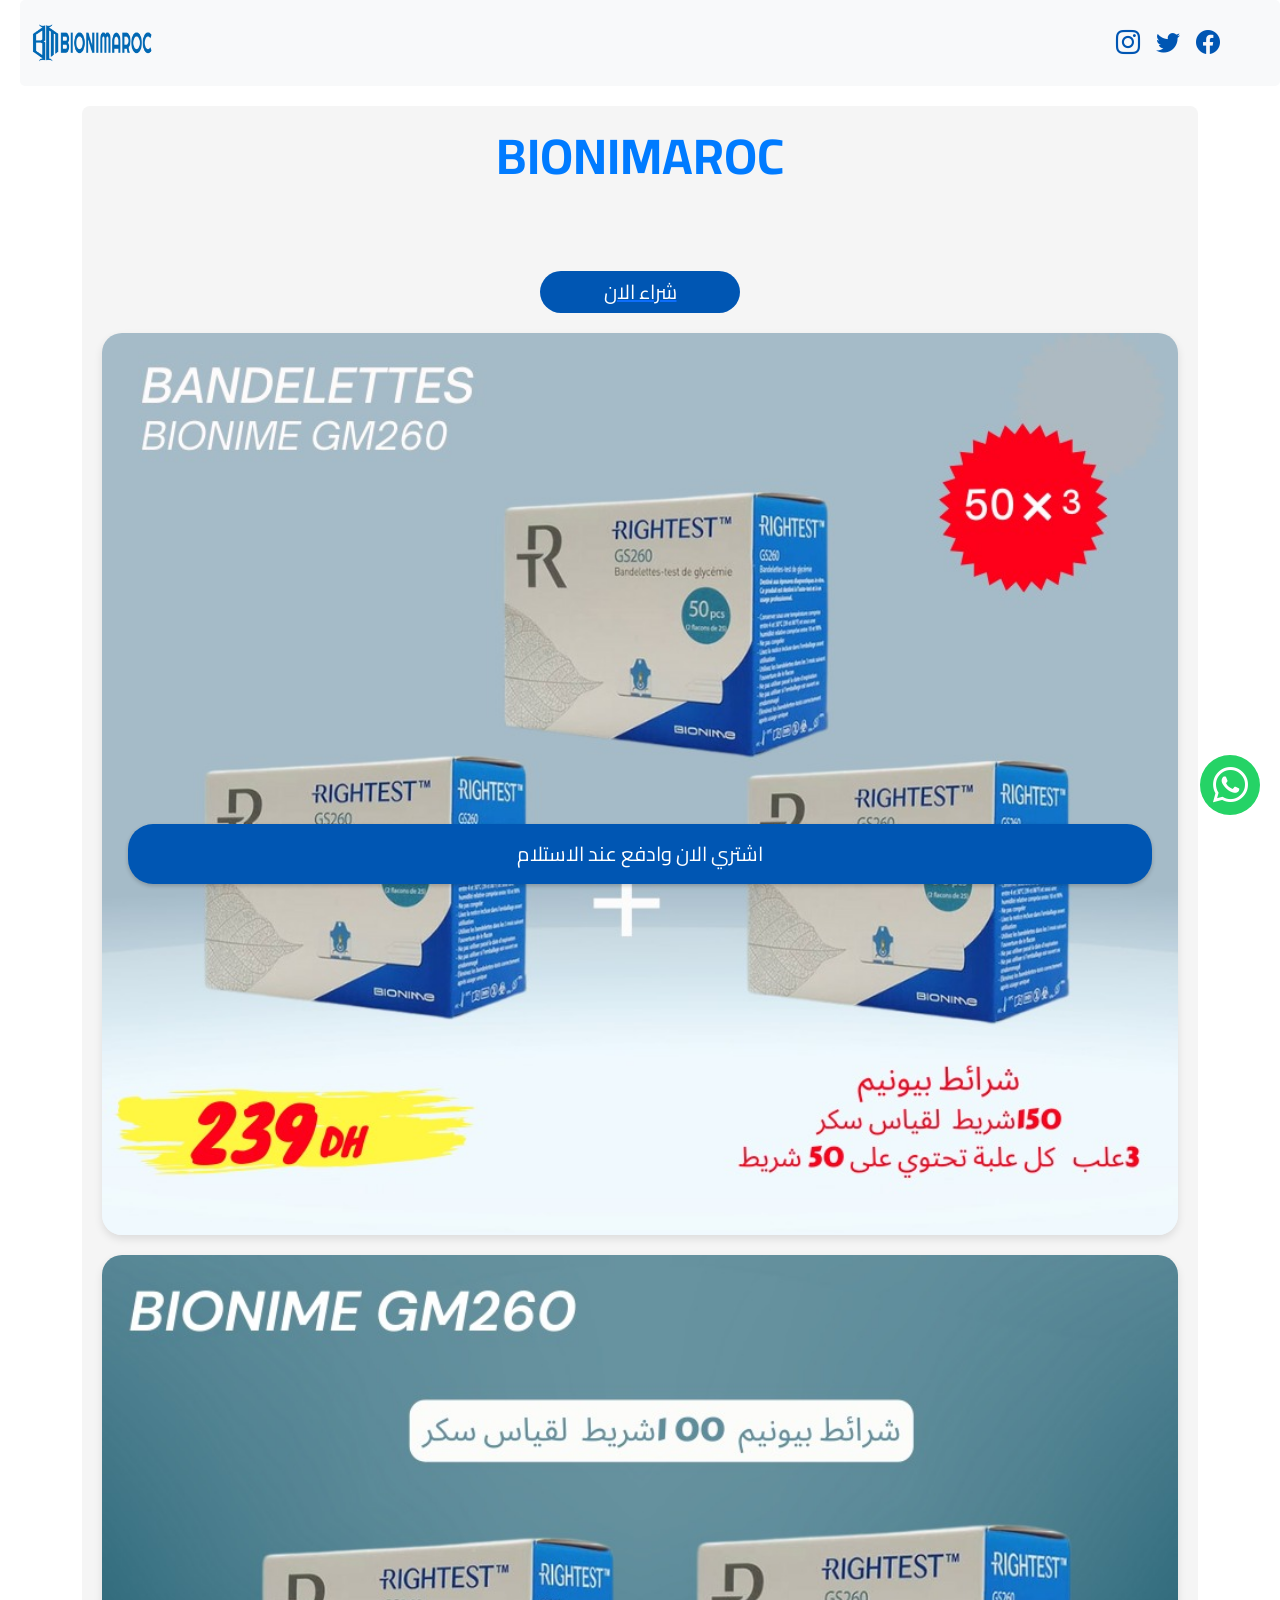
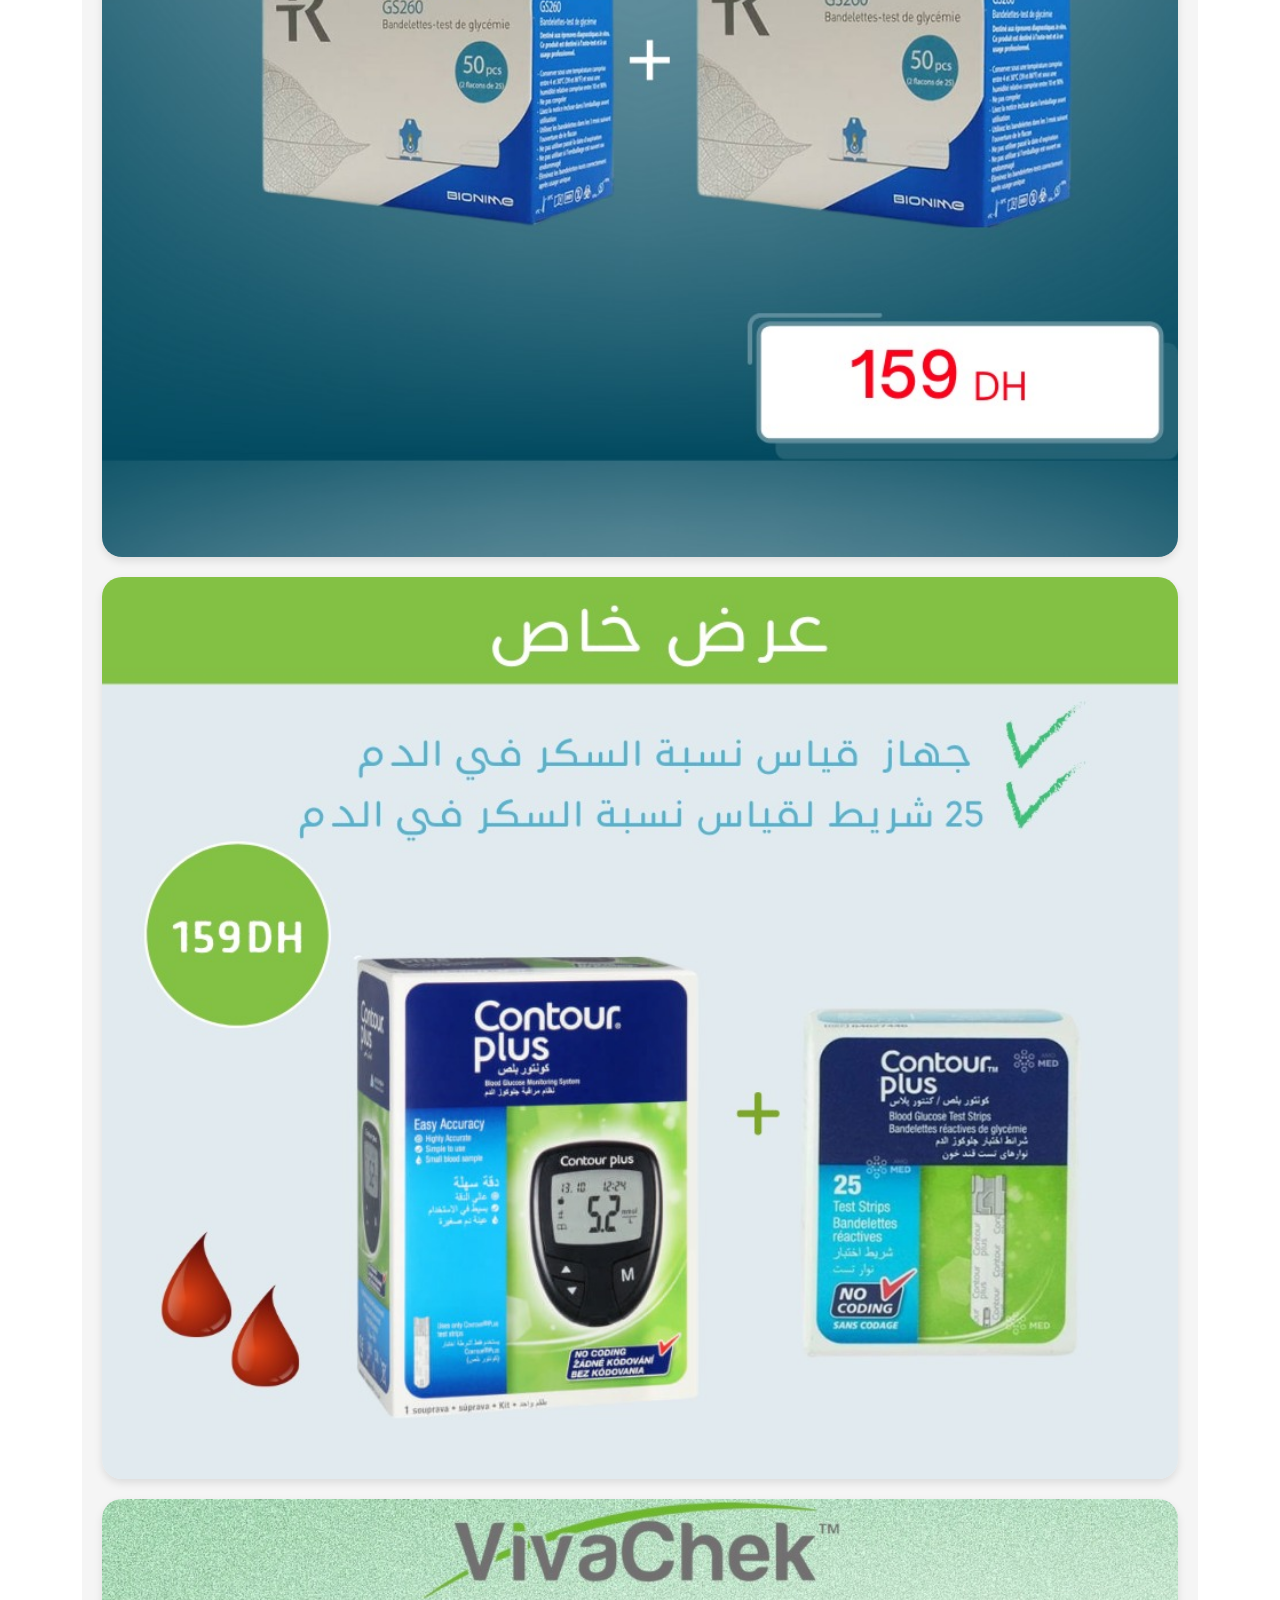
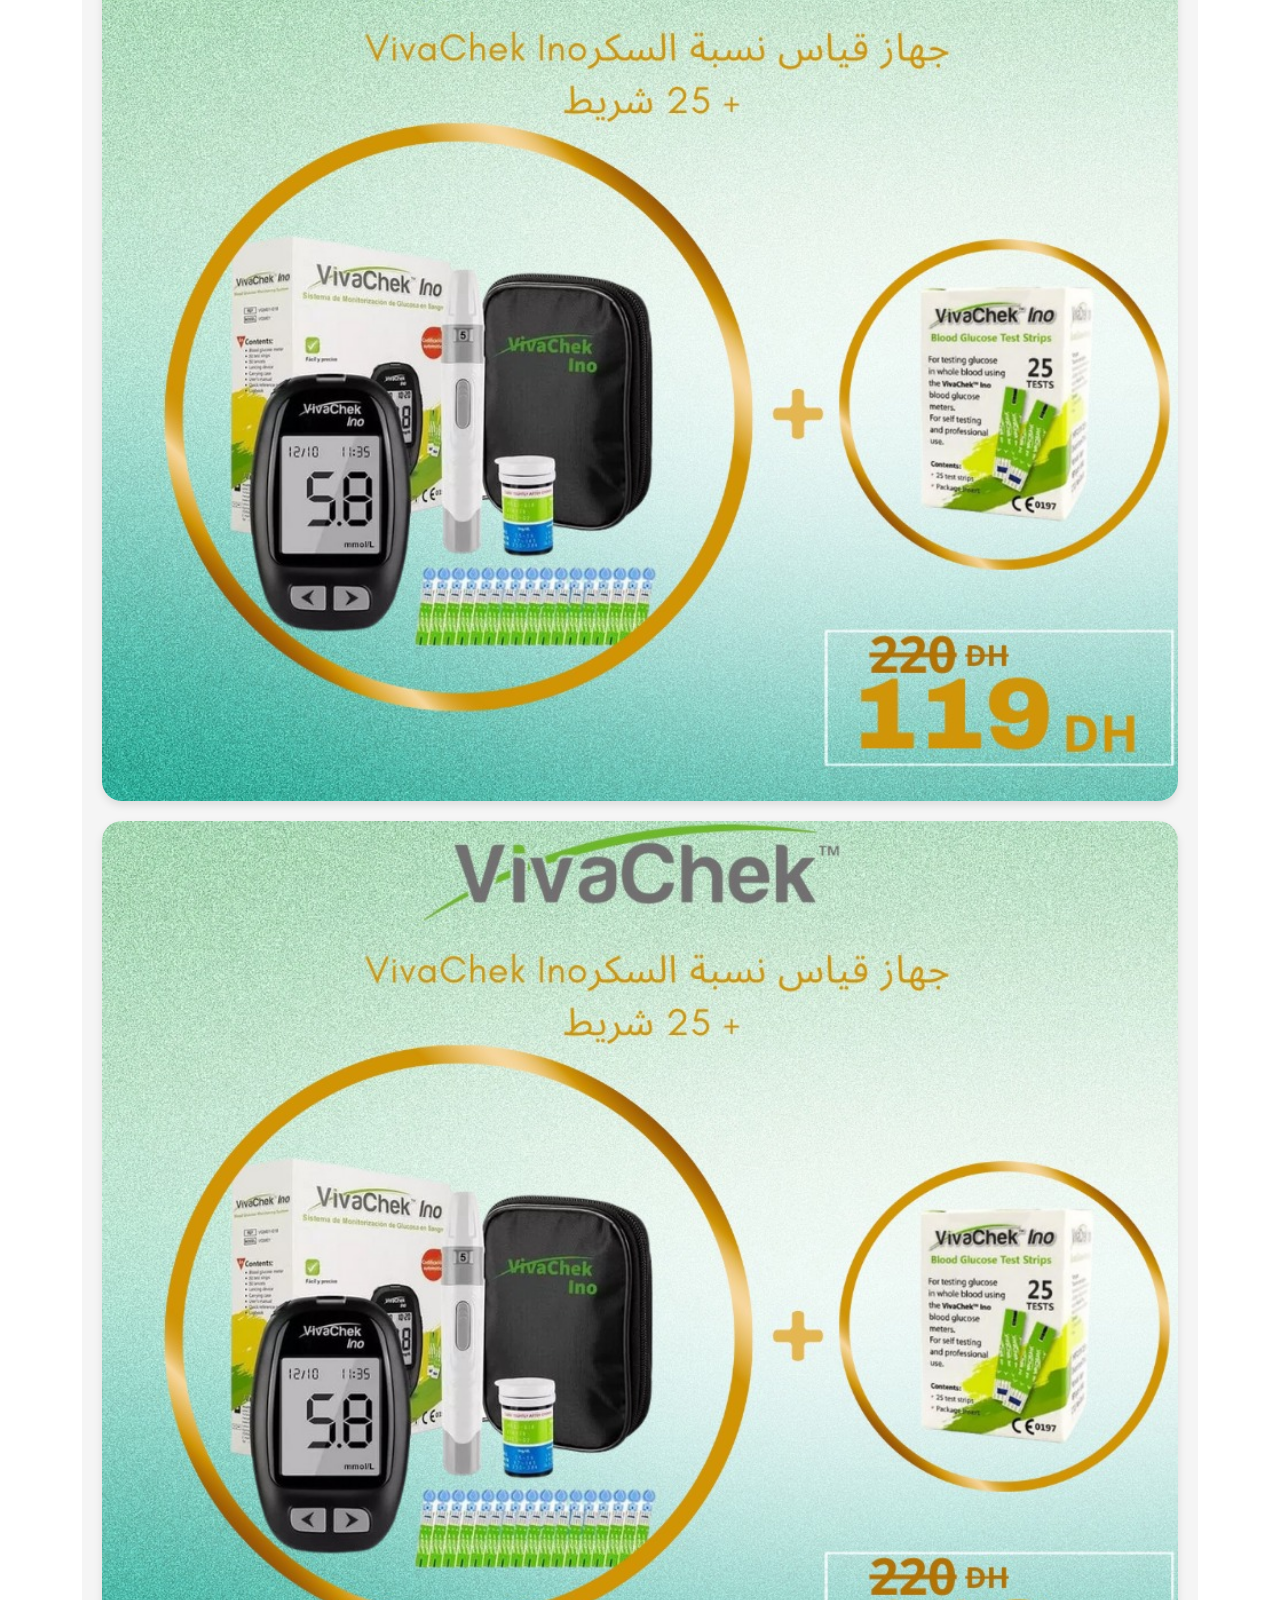
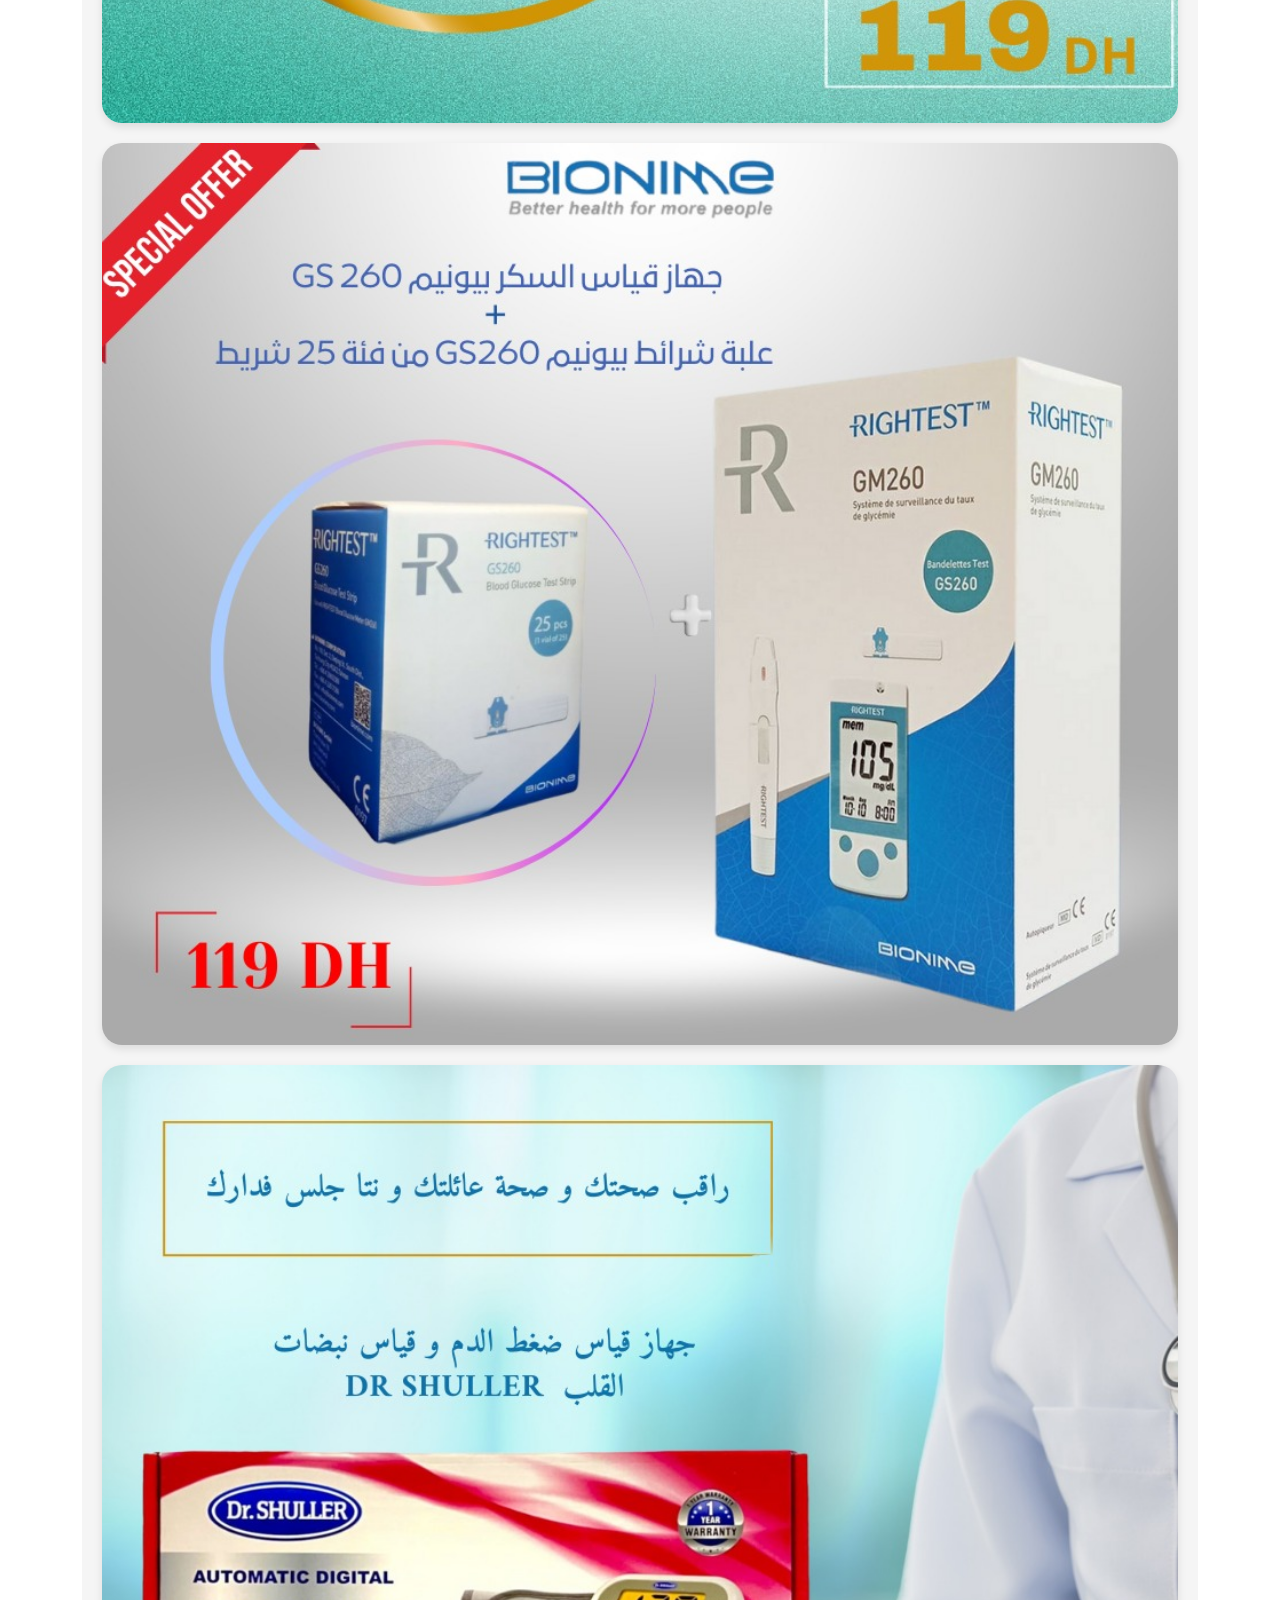
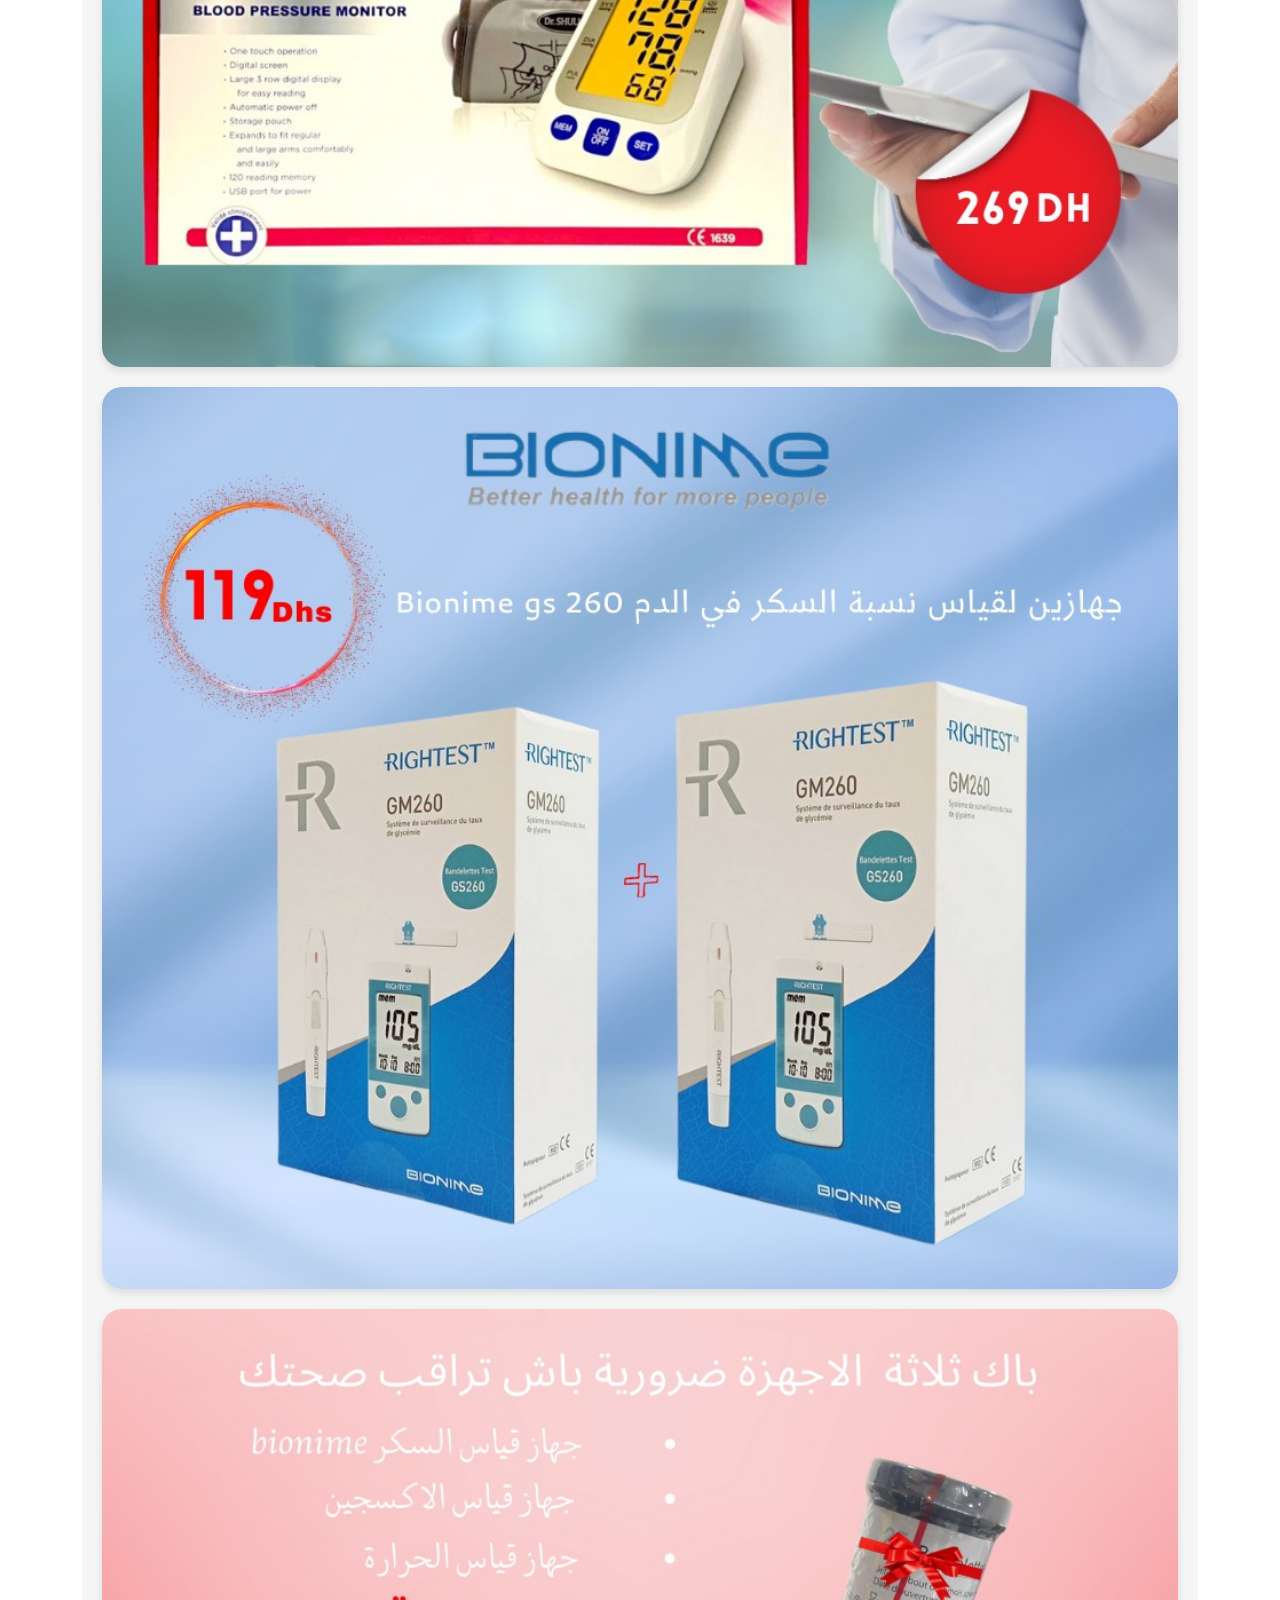
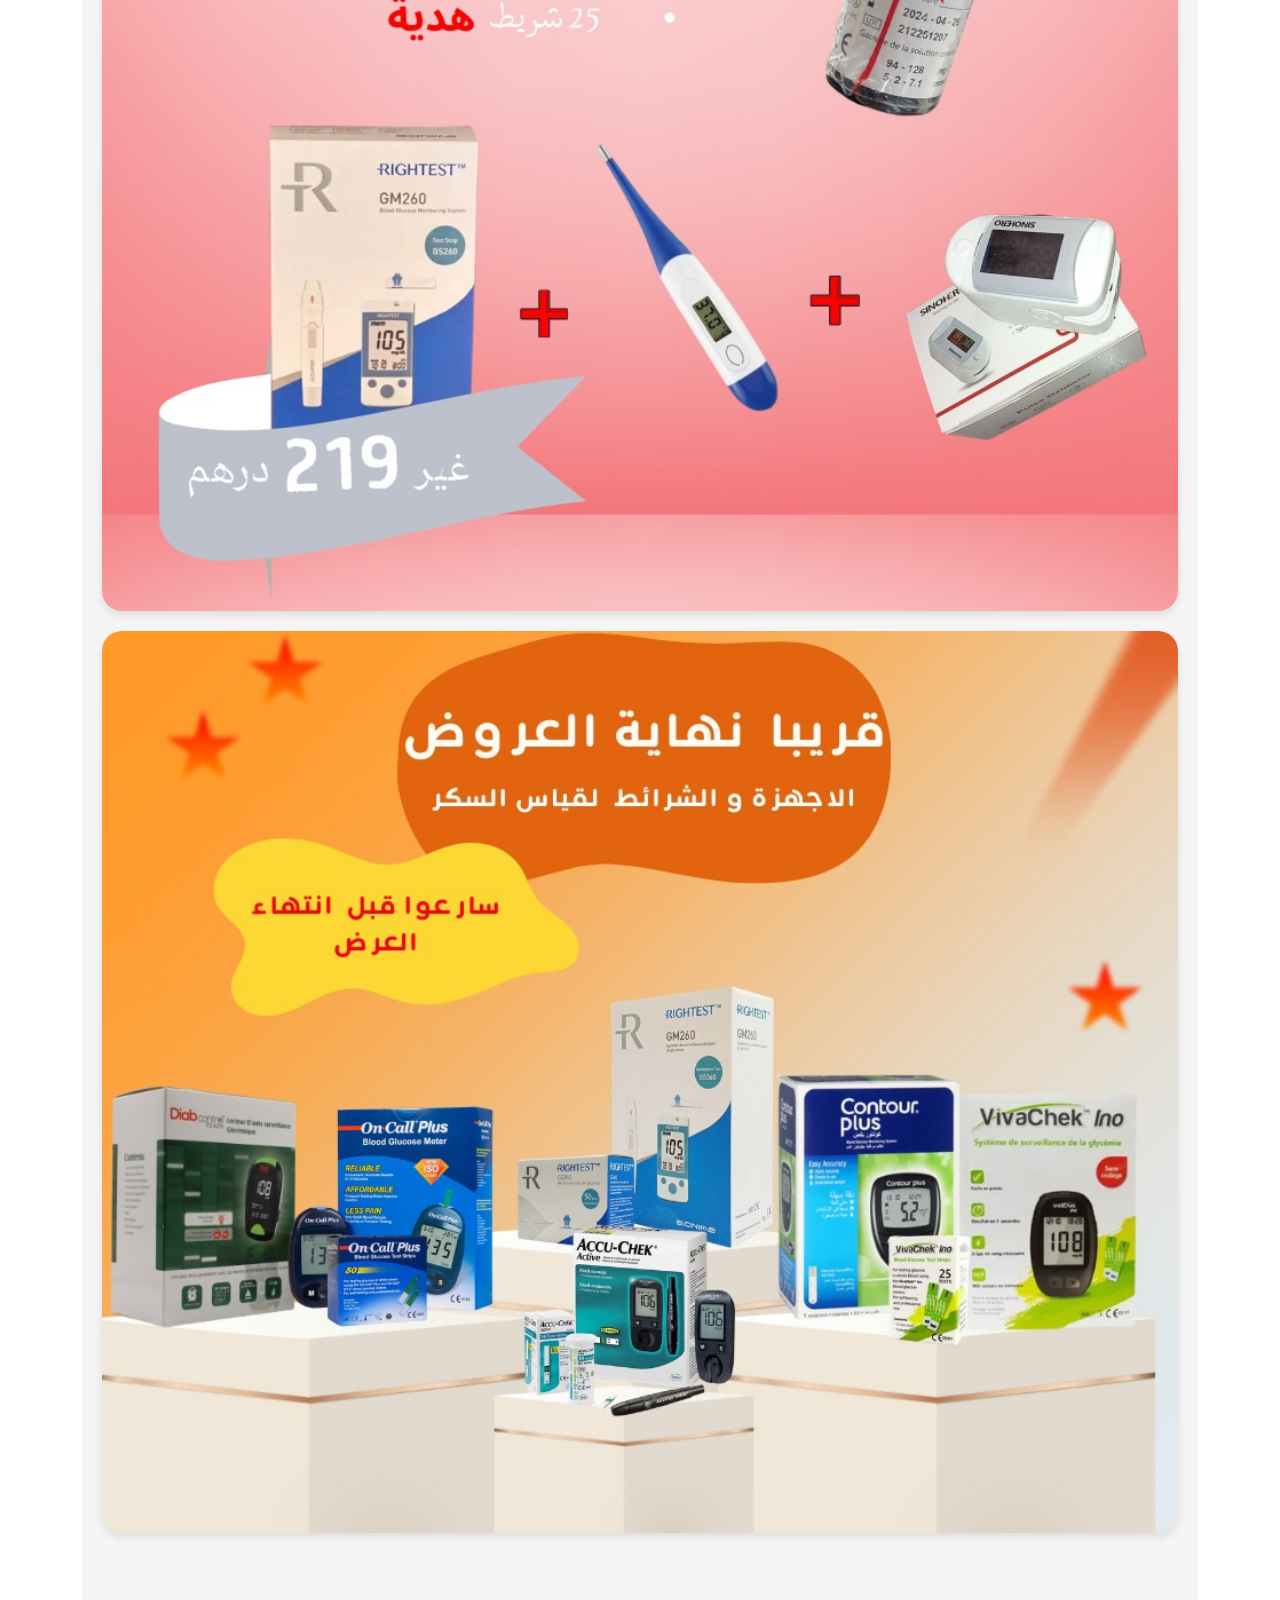
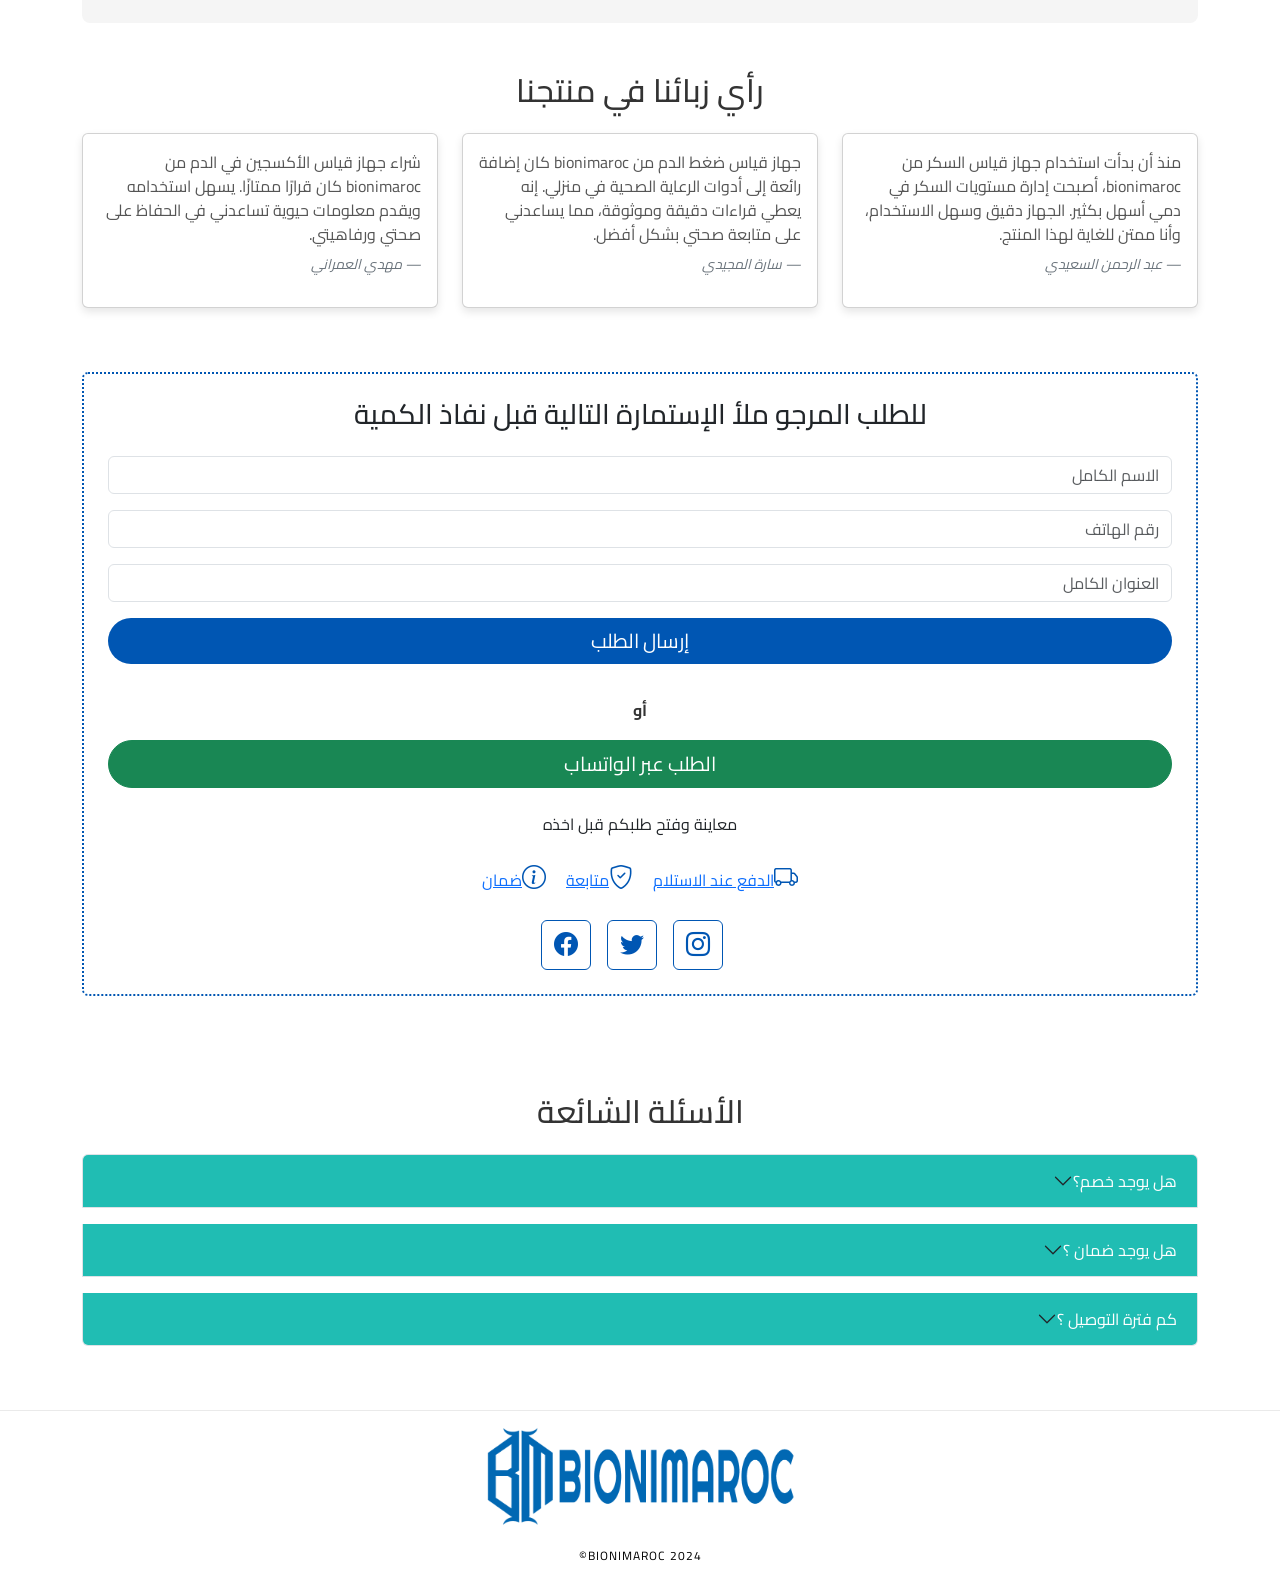
==== index.html @ 88a793bd "update" ====
<!DOCTYPE html>
<html lang="ar" dir="rtl">
<head>
    <meta charset="UTF-8">
    <meta name="viewport" content="width=device-width, initial-scale=1.0">
    <meta name="description" content="استكشف تشكيلتنا الواسعة من أجهزة القياس الدقيقة في بيونيماروك. مثالية لكل المهن والاستخدامات المنزلية. توصيل سريع وخدمة ما بعد البيع متميزة.">
    <link rel="icon" type="image/png" href="images/logo/logo.png">
    <link href="https://cdn.jsdelivr.net/npm/bootstrap@5.3.3/dist/css/bootstrap.min.css" rel="stylesheet" integrity="sha384-QWTKZyjpPEjISv5WaRU9OFeRpok6YctnYmDr5pNlyT2bRjXh0JMhjY6hW+ALEwIH" crossorigin="anonymous">
    <link href="https://fonts.googleapis.com/css2?family=Cairo:wght@200;300;400;600;700;900&display=swap" rel="stylesheet">
    <title>أجهزة قياس بيونيماروك | احصل على أدق القياسات لكل احتياجاتك</title>
    <!-- Bootstrap CSS -->
    <link href="https://stackpath.bootstrapcdn.com/bootstrap/5.2.3/css/bootstrap.min.css" rel="stylesheet">
    <!-- Bootstrap Icons -->
    <link href="https://cdn.jsdelivr.net/npm/bootstrap-icons/font/bootstrap-icons.css" rel="stylesheet">
    <!-- Font Aussum -->
    <link rel="stylesheet" href="https://cdnjs.cloudflare.com/ajax/libs/font-awesome/5.15.3/css/all.min.css">
    <!-- Custom CSS -->
    <link rel="stylesheet" href="style.css">
</head>
<body>
    <!-- heeader -->
    <nav class="navbar navbar-expand navbar-light bg-light" id="nav_header">
        <div class="container-fluid">
            <!-- Social Icons - Always visible -->
            <ul class="navbar-nav ms-auto"> <!-- ms-auto to align the nav to the right -->
                <li class="nav-item">
                    <a class="nav-link" href="#"><i class="bi bi-facebook"></i></a>
                </li>
                <li class="nav-item">
                    <a class="nav-link" href="#"><i class="bi bi-twitter"></i></a>
                </li>
                <li class="nav-item">
                    <a class="nav-link" href="#"><i class="bi bi-instagram"></i></a> <!-- Instagram Icon -->
                </li>
                <!-- Add more social icons as needed -->
            </ul>
            <!-- Logo -->
            <a class="navbar-brand" href="#">
                <img src="images/logo/logo.png" alt="Logo">
            </a>
        </div>
    </nav>

    <!-- Images Section -->
    <div class="container">
        <div class="product-section">
            <h1>BIONIMAROC</h1>
            <marquee><p class="text-center">موثوق بنا أكثر من 1000 زبون</p></marquee>
            <a href="#_form"><button type="button" class="btn btn-primary">شراء الان</button></a>
            <div class="product-image">
                <img src="images/products/product1.jpg" alt="Product Image" class="img-fluid">
                <img src="images/products/product2.jpg" alt="Product Image" class="img-fluid">
                <img src="images/products/product3.jpg" alt="Product Image" class="img-fluid">
                <img src="images/products/product4.jpg" alt="Product Image" class="img-fluid">
                <img src="images/products/product5.jpg" alt="Product Image" class="img-fluid">
                <img src="images/products/product6.jpg" alt="Product Image" class="img-fluid">
                <img src="images/products/product7.jpg" alt="Product Image" class="img-fluid">
                <img src="images/products/product8.jpg" alt="Product Image" class="img-fluid">
                <img src="images/products/product9.jpg" alt="Product Image" class="img-fluid">
                <img src="images/products/product10.jpg" alt="Product Image" class="img-fluid">
            </div>
        </div>
    </div>

    <!-- Review Section -->
    <div class="container my-5">
        <h2 class="text-center mb-4">رأي زبائنا في منتجنا</h2>
        <div class="row">
            <div class="col-md-4 mb-3">
                <div class="card h-100">
                    <div class="card-body">
                        <p class="card-text">منذ أن بدأت استخدام جهاز قياس السكر من bionimaroc، أصبحت إدارة مستويات السكر في دمي أسهل بكثير. الجهاز دقيق وسهل الاستخدام، وأنا ممتن للغاية لهذا المنتج.</p>
                        <footer class="blockquote-footer">عبد الرحمن السعيدي<cite title="Source Title"></cite></footer>
                    </div>
                </div>
            </div>
            <div class="col-md-4 mb-3">
                <div class="card h-100">
                    <div class="card-body">
                        <p class="card-text">جهاز قياس ضغط الدم من bionimaroc كان إضافة رائعة إلى أدوات الرعاية الصحية في منزلي. إنه يعطي قراءات دقيقة وموثوقة، مما يساعدني على متابعة صحتي بشكل أفضل.</p>
                        <footer class="blockquote-footer">سارة المجيدي<cite title="Source Title"></cite></footer>
                    </div>
                </div>
            </div>
            <div class="col-md-4 mb-3">
                <div class="card h-100">
                    <div class="card-body">
                        <p class="card-text">شراء جهاز قياس الأكسجين في الدم من bionimaroc كان قرارًا ممتازًا. يسهل استخدامه ويقدم معلومات حيوية تساعدني في الحفاظ على صحتي ورفاهيتي.</p>
                        <footer class="blockquote-footer">مهدي العمراني<cite title="Source Title"></cite></footer>
                    </div>
                </div>
            </div>
        </div>
    </div>

    <!-- Order Form section -->
    <div class="container my-5" id="_form">
        <div class="row">
            <div class="col-12">
                <div class="border rounded p-4">
                    <h3 class="text-center mb-4">للطلب المرجو ملأ الإستمارة التالية قبل نفاذ الكمية</h3>
                    <form action="#" method="post" role="form" class="php-email-form">
                        <div class="mb-3">
                            <input type="text" class="form-control" id="fullname" name="fullname" placeholder="الاسم الكامل" aria-label="Full name" required>
                        </div>
                        <div class="mb-3">
                            <input type="tel" class="form-control" id="phone" name="phone" placeholder="رقم الهاتف" aria-label="Phone number" required>
                        </div>
                        <div class="mb-3">
                            <input type="text" class="form-control" id="address" name="address" placeholder="العنوان الكامل" aria-label="address" required>
                        </div>
                        <div class="d-grid gap-2 text-center">
                            <button type="submit" class="btn btn-primary btn-lg">إرسال الطلب</button>
                            <div id="formMessage" class="mt-3"></div> <!-- Placeholder for the message -->
                        </div>
                    </form>
                    <div class="d-grid gap-2 text-center">
                        <div class="divider">أو</div>
                        <button style="border-radius: 30px;" id="whatsappOrderBtn" class="btn btn-success btn-lg">الطلب عبر الواتساب</button>
                    </div>
                    <div class="text-center my-4">
                        <p>معاينة وفتح طلبكم قبل اخذه</p>
                        <div class="container my-4">
                            <div class="row">
                                <div class="col text-center">
                                    <!-- Icons List -->
                                    <a href="#" class="mx-2"><i class="bi bi-truck"></i>الدفع عند الاستلام</a>
                                    <a href="#" class="mx-2"><i class="bi bi-shield-check"></i>متابعة</a>
                                    <a href="#" class="mx-2"><i class="bi bi-info-circle"></i>ضمان</a>
                                </div>
                            </div>
                        </div>                        
                    </div>
                    <div class="d-flex justify-content-center">
                        <a href="#" class="btn btn-outline-primary me-3"><i class="bi bi-instagram"></i></a>
                        <a href="#" class="btn btn-outline-primary me-3"><i class="bi bi-twitter"></i></a>
                        <a href="#" class="btn btn-outline-primary me-3"><i class="bi bi-facebook"></i></a>
                    </div>                    
                </div>
            </div>
        </div>
    </div>

    <!-- FAQ Section -->
    <div class="faq-section py-5">
        <div class="container">
            <h2 class="text-center mb-4">الأسئلة الشائعة</h2>
            <div class="accordion" id="faqAccordion">
                <!-- FAQ Item 1 -->
                <div class="accordion-item mb-3"> <!-- Added mb-3 for spacing -->
                    <h2 class="accordion-header" id="headingOne">
                        <button class="accordion-button collapsed faq-button" type="button" data-bs-toggle="collapse" data-bs-target="#collapseOne" aria-expanded="false" aria-controls="collapseOne">
                            هل يوجد خصم؟
                        </button>
                    </h2>
                    <div id="collapseOne" class="accordion-collapse collapse" aria-labelledby="headingOne" data-bs-parent="#faqAccordion">
                        <div class="accordion-body">
                            نعم، نوفر لك خصماً لفترة محدودة على سلسلة منتجاتنا.
                        </div>
                    </div>
                </div>
                <!-- FAQ Item 2 -->
                <div class="accordion-item mb-3"> <!-- Added mb-3 for spacing -->
                    <h2 class="accordion-header" id="headingOne">
                        <button class="accordion-button collapsed faq-button" type="button" data-bs-toggle="collapse" data-bs-target="#collapseTwo" aria-expanded="false" aria-controls="collapseOne">
                            هل يوجد ضمان ؟
                        </button>
                    </h2>
                    <div id="collapseTwo" class="accordion-collapse collapse" aria-labelledby="headingOne" data-bs-parent="#faqAccordion">
                        <div class="accordion-body">
                            نعم، نوفر لك ضمان 3 سنوات
                        </div>
                    </div>
                </div>
                <!-- FAQ Item 3 -->
                <div class="accordion-item mb-3"> <!-- Added mb-3 for spacing -->
                    <h2 class="accordion-header" id="headingOne">
                        <button class="accordion-button collapsed faq-button" type="button" data-bs-toggle="collapse" data-bs-target="#collapseThree" aria-expanded="false" aria-controls="collapseOne">
                            كم فترة التوصيل ؟
                        </button>
                    </h2>
                    <div id="collapseThree" class="accordion-collapse collapse" aria-labelledby="headingOne" data-bs-parent="#faqAccordion">
                        <div class="accordion-body">
                            عادة تتراوح مدة التوصيل بالمنتج بين 24 - 48 ساعة
                        </div>
                    </div>
                </div>
                <!-- Repeat for other FAQ items, ensuring each has a unique ID and target -->
            </div>
        </div>
    </div>


    <!-- Scroll to Top Button -->
    <a href="#nav_header" class="btn btn-primary rounded-circle" id="scrollTopBtn" style="position: fixed; bottom: 150px; right: 25px; display: none; z-index: 100;">
        <i class="fas fa-arrow-up"></i>
    </a>
    
    <!-- Static Bottom Button -->
    <div class="fixed-bottom text-center mb-3">
        <a href="#_form"><button type="button" class="btn btn-lg btn-primary pulsing-button">
            اشتري الان وادفع عند الاستلام
        </button></a>
    </div>

    <!-- Whatsapp icon -->
    <div class="whatsapp-container">
        <a href="https://wa.me/+212770351416" target="_blank" class="whatsapp-button btn btn-success rounded-circle" id="whatsappBtn">
            <i class="fab fa-whatsapp"></i>
        </a>
        <div class="whatsapp-message" id="whatsappMessage">اطلب الان عبر الواتساب</div>
    </div>

    <!-- footer -->
    <footer class="footer mt-auto py-3">
        <div class="container text-center">
            <a href="/" class="d-block">
                <img src="images/logo/logo.png" alt="bionimaroc" class="footer-logo"> <!-- Update src with your logo path -->
            </a>
            <div class="footer-text">
                BIONIMAROC 2024© <!-- Your footer text here -->
            </div>
        </div>
    </footer>    

<!-- Optional JavaScript -->
<!-- jQuery first, then Popper.js, then Bootstrap JS -->
<script src="https://code.jquery.com/jquery-3.6.0.min.js"></script>
<script src="https://cdn.jsdelivr.net/npm/@popperjs/core@2.9.2/dist/umd/popper.min.js"></script>
<script src="https://stackpath.bootstrapcdn.com/bootstrap/5.2.3/js/bootstrap.min.js"></script>
<script type="text/javascript" src="https://cdn.emailjs.com/sdk/2.3.2/email.min.js"></script>
<script src="https://cdn.jsdelivr.net/npm/bootstrap@5.3.3/dist/js/bootstrap.bundle.min.js" integrity="sha384-YvpcrYf0tY3lHB60NNkmXc5s9fDVZLESaAA55NDzOxhy9GkcIdslK1eN7N6jIeHz" crossorigin="anonymous"></script>
<script src="script.js"></script>
<script src="form.js"></script>
<script src=" https://smtpjs.com/v3/smtp.js"></script>
</body>
</html>
---- style.css ----
body {
    font-family: 'Cairo', sans-serif;
    direction: rtl;
}
/* Customizing the navbar to add margin */
nav.navbar {
    margin-left: 20px;
    margin-right: 20px;
    margin-right: auto;
    border-radius: 5px; /* Optional: Adds rounded corners */
}

.navbar-brand img {
    height: 60px;
    width: 120px;
    object-fit: contain;
}

/* Custom icon size */
.nav-link i {
    font-size: 1.5rem;
}

/* Custom icon colors */
.bi-facebook { color: #3b5998; }
.bi-twitter { color: #1da1f2; }
.bi-instagram { color: #e1306c; } /* Instagram icon color */

.product-section {
    padding: 20px;
    background-color: #f5f5f5; /* Adjust the background color as needed */
    border-radius: 8px;
    margin-top: 20px; /* Spacing from the top of the page or the preceding element */
}

.product-section h1 {
    color: #007bff; /* Adjust the heading color as needed */
    text-align: center;
    padding-bottom: 15px;
    font-size: 50px;
    font-weight: bold;
}

.product-section .btn {
    display: block;
    width: 200px;
    margin: 10px auto; /* Center the button */
    font-size: 20px;
}

.product-section marquee p{
    font-size: 20px;
}

.product-section img {
    width: 100%;
    margin-bottom: 20px; /* Added margin bottom to the image */
    border-radius: 20px;
    box-shadow: 0 4px 8px rgba(0,0,0,0.1); /* Adding a subtle shadow to the cards */
    transition: all 0.2s ease-in-out; /* Smooth transition for hover effect */
}

.product-section img:hover {
    transform: scale(1.05); /* Slightly enlarge the card on hover */
    box-shadow: 0 6px 12px rgba(0,0,0,0.2); /* Increase shadow size on hover */
}

.product-section .product-image {
    text-align: center; /* Center the product image */
    margin-top: 20px;
    margin-bottom: 50px;
}

/* Review Section */
h2 {
    font-size: 2rem; /* Heading size for the review section */
    color: #333; /* Heading color for the review section */
}

.card {
    box-shadow: 0 4px 8px rgba(0,0,0,0.1); /* Adding a subtle shadow to the cards */
    transition: all 0.2s ease-in-out; /* Smooth transition for hover effect */
}

.card:hover {
    transform: scale(1.05); /* Slightly enlarge the card on hover */
    box-shadow: 0 6px 12px rgba(0,0,0,0.2); /* Increase shadow size on hover */
}

.card-body {
    display: flex;
    flex-direction: column;
    justify-content: space-between; /* Spacing out the content inside the card */
}

.card-text {
    font-size: 1rem; /* Adjust text size as needed */
    color: #555; /* Text color for the card */
    margin-bottom: 1.5rem; /* Spacing below the card text */
    direction: rtl;
}

.blockquote-footer {
    font-style: italic; /* Style for the citation */
}


/* Additional styles for form */
.border {
    border: 2px dotted #0056b3 !important; /* Change the border as per the design */
}

.form-control {
    margin-bottom: 15px; /* Spacing between form inputs */
    direction: rtl;
}

.btn-primary {
    background-color: #0056b3; /* Adjust the button color as needed */
    border: none;
    border-radius: 30px;
}

.divider {
    margin: 10px 0; /* Adjust spacing around the divider as needed */
    color: #333; /* Divider text color */
    font-weight: bold; /* Make the divider text bold */
}

/* Style for the icons list */
.bi {
    font-size: 1.5rem; /* Icon size */
    color: #0056b3; /* Icon color - match your site theme */
}

.badge {
    padding: 0.5em 0.75em;
    font-size: 1rem;
    font-weight: 500;
}

/* Add more custom styles if needed */

/* Styles for badges */
.badge {
    margin: 0 5px; /* Spacing between badges */
}

/* Styles for social media buttons */
.btn-outline-primary {
    color: #0056b3;
    border-color: #0056b3;
}

/* .btn-outline-primary i {
    Adjust icon styles if needed
} */

/* Optional: Custom styling for the Scroll to Top Button */
#scrollTopBtn {
    width: 50px;
    height: 50px;
    line-height: 46px; /* Adjust the line height to vertically center the icon */
    text-align: center;
    font-size: 20px; /* Adjust the font size of the icon */
}

/* Custom styles for the static bottom button */
.pulsing-button {
    width: 80%; /* Adjust the width as needed */
    border-radius: 25px; /* Rounded corners */
    background-color: #0056b3; /* Background color */
    padding: 15px 30px; /* Padding inside the button */
    font-size: 1.25rem; /* Font size */
    color: #fff; /* Text color */
    box-shadow: 0 2px 4px rgba(0, 0, 0, 0.2); /* Shadow effect */
    border: none; /* No border */
    margin: 0 auto; /* Centering the button */
    animation: pulse 2s infinite; /* Pulsing animation */
}

/* Pulsing animation keyframes */
@keyframes pulse {
    0% {
        transform: scale(1);
        box-shadow: 0 0 0 0 rgba(0, 123, 255, 0.7);
    }
    70% {
        transform: scale(1.05);
        box-shadow: 0 0 0 10px rgba(0, 123, 255, 0);
    }
    100% {
        transform: scale(1);
        box-shadow: 0 0 0 0 rgba(0, 123, 255, 0);
    }
}

/* whatsapp icon */
.whatsapp-container {
    position: fixed;
    bottom: 85px;
    right: 20px;
    display: flex;
    align-items: center;
    z-index: 100;
}

#whatsappBtn {
    font-size: 40px;
    width: 60px;
    height: 60px;
    display: flex;
    justify-content: center;
    border: none;
    align-items: center;
    background-color: #25d366;
    color: #fff;
}

.whatsapp-message {
    background-color: #fff;
    border-radius: 5px;
    padding: 5px 10px;
    margin-right: 10px; /* Adjust space between message and button */
    display: none; /* Initially hidden */
}


/* Optional: add hover effect */
.whatsapp-button:hover .help-text{
    background-color: #25d366;
    color: #fff;
    display: block;
}

.footer {
    border-top: 1px solid #eaeaea;
    padding: 40px 0; /* Increased padding for larger space */
    background: white; /* Adjusted background color to match the image */
    color: white; /* Footer text color */
    position: relative; /* For positioning the footer at the bottom */
}

.footer-logo {
    max-height: 100px; /* Adjust to control the size of the logo */
    width: auto; /* Keep the aspect ratio */
    margin-bottom: 20px; /* Space between logo and text */
}

.footer-text {
    font-size: 0.75rem; /* Adjust to match your design */
    letter-spacing: 1px; /* Optional: styling for letter spacing */
    color: black;
}


/* FAQ Section */
.faq-button {
    background-color: #20BDB3; /* Example background color */
    color: white; /* Text color */
    text-align: start; /* Align text to the start */
}

.accordion-icon {
    display: inline-block; /* Needed for spacing */
    transition: transform 0.2s; /* Smooth transition for the icon */
}

/* Rotate icon when accordion is open */
.accordion-button:not(.collapsed) .accordion-icon {
    transform: rotate(45deg); /* Rotates the '+' icon to an 'x' */
}

/* Space between accordion items */
.accordion-item {
    margin-bottom: 1rem; /* Adjust as needed */
}

/* More styles here */

/* Responsive adjustments */
@media (max-width: 768px) {
    .product-section .btn {
        width: 100%;
    }
    .btn {
        width: 100%;
        margin-bottom: 10px; /* Spacing below buttons on small screens */
    }
    .pulsing-button {
        width: 95%; /* Larger width on smaller screens */
    }
}
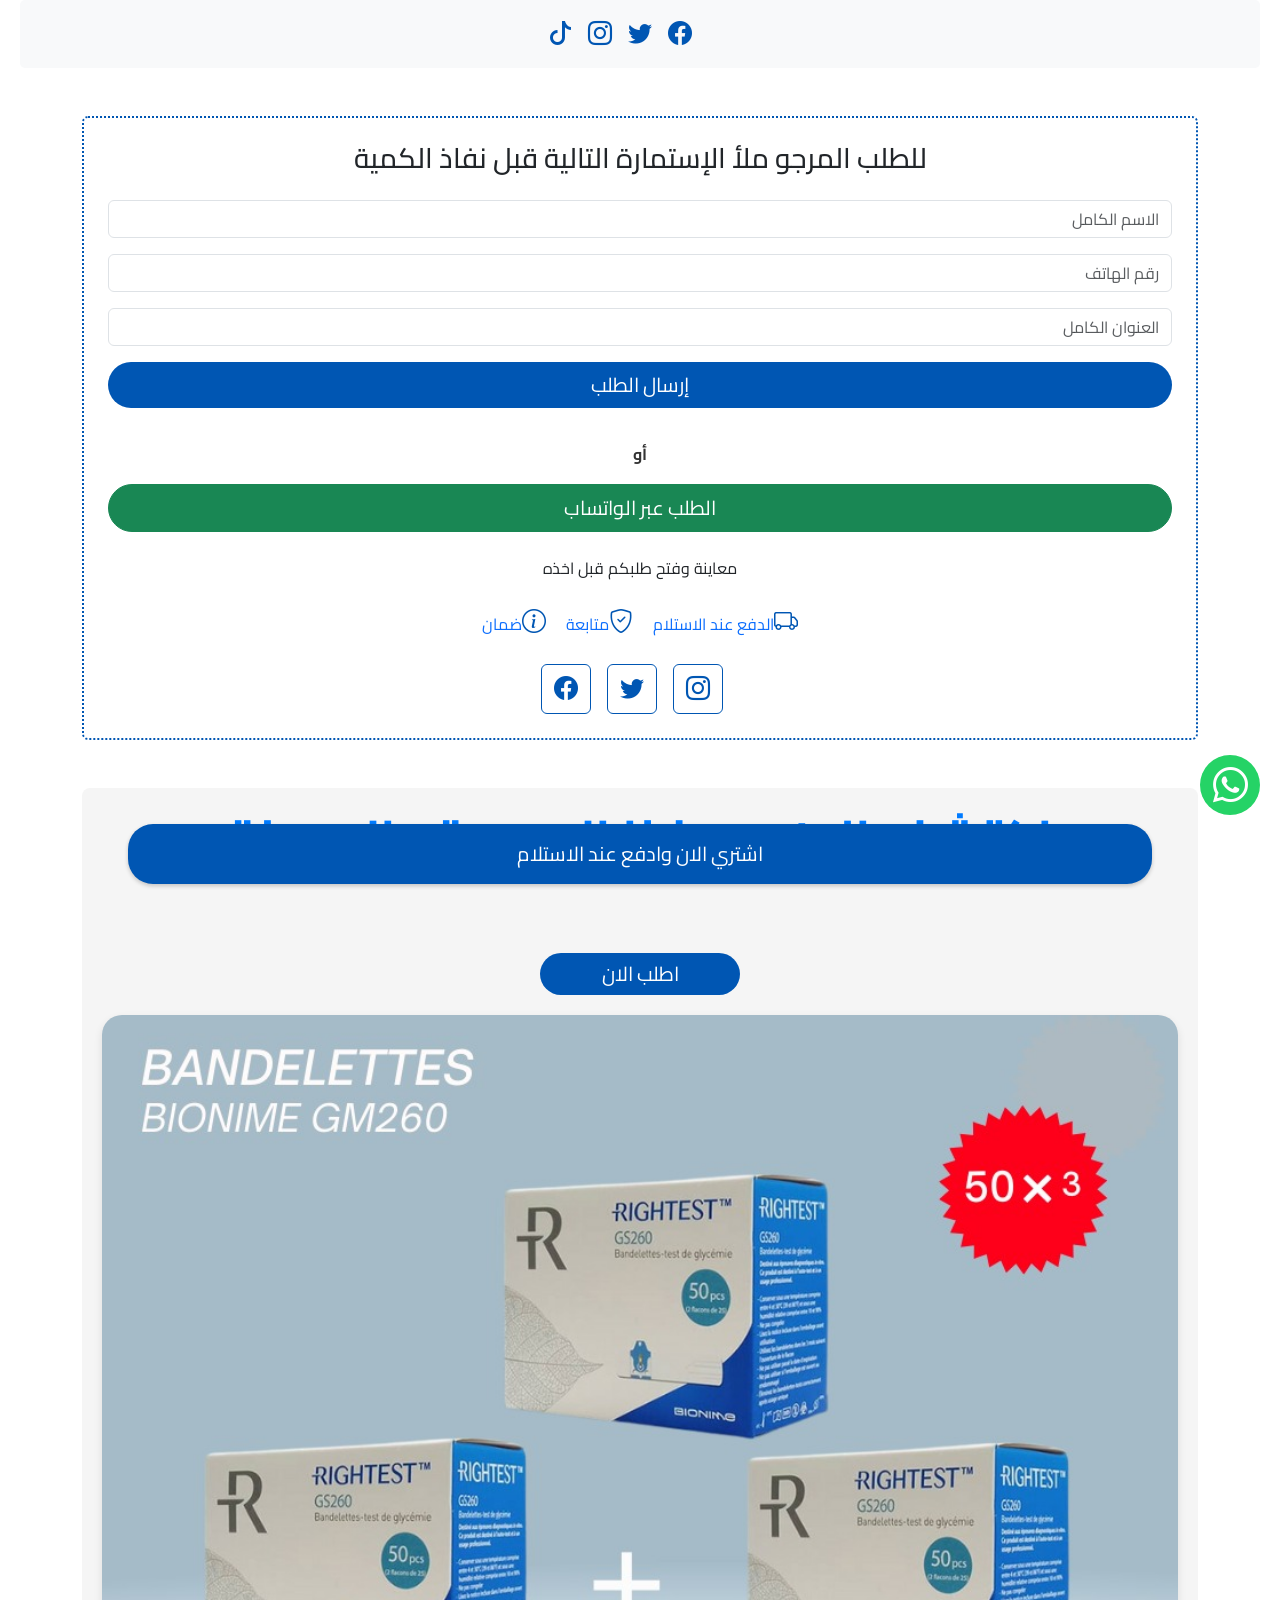
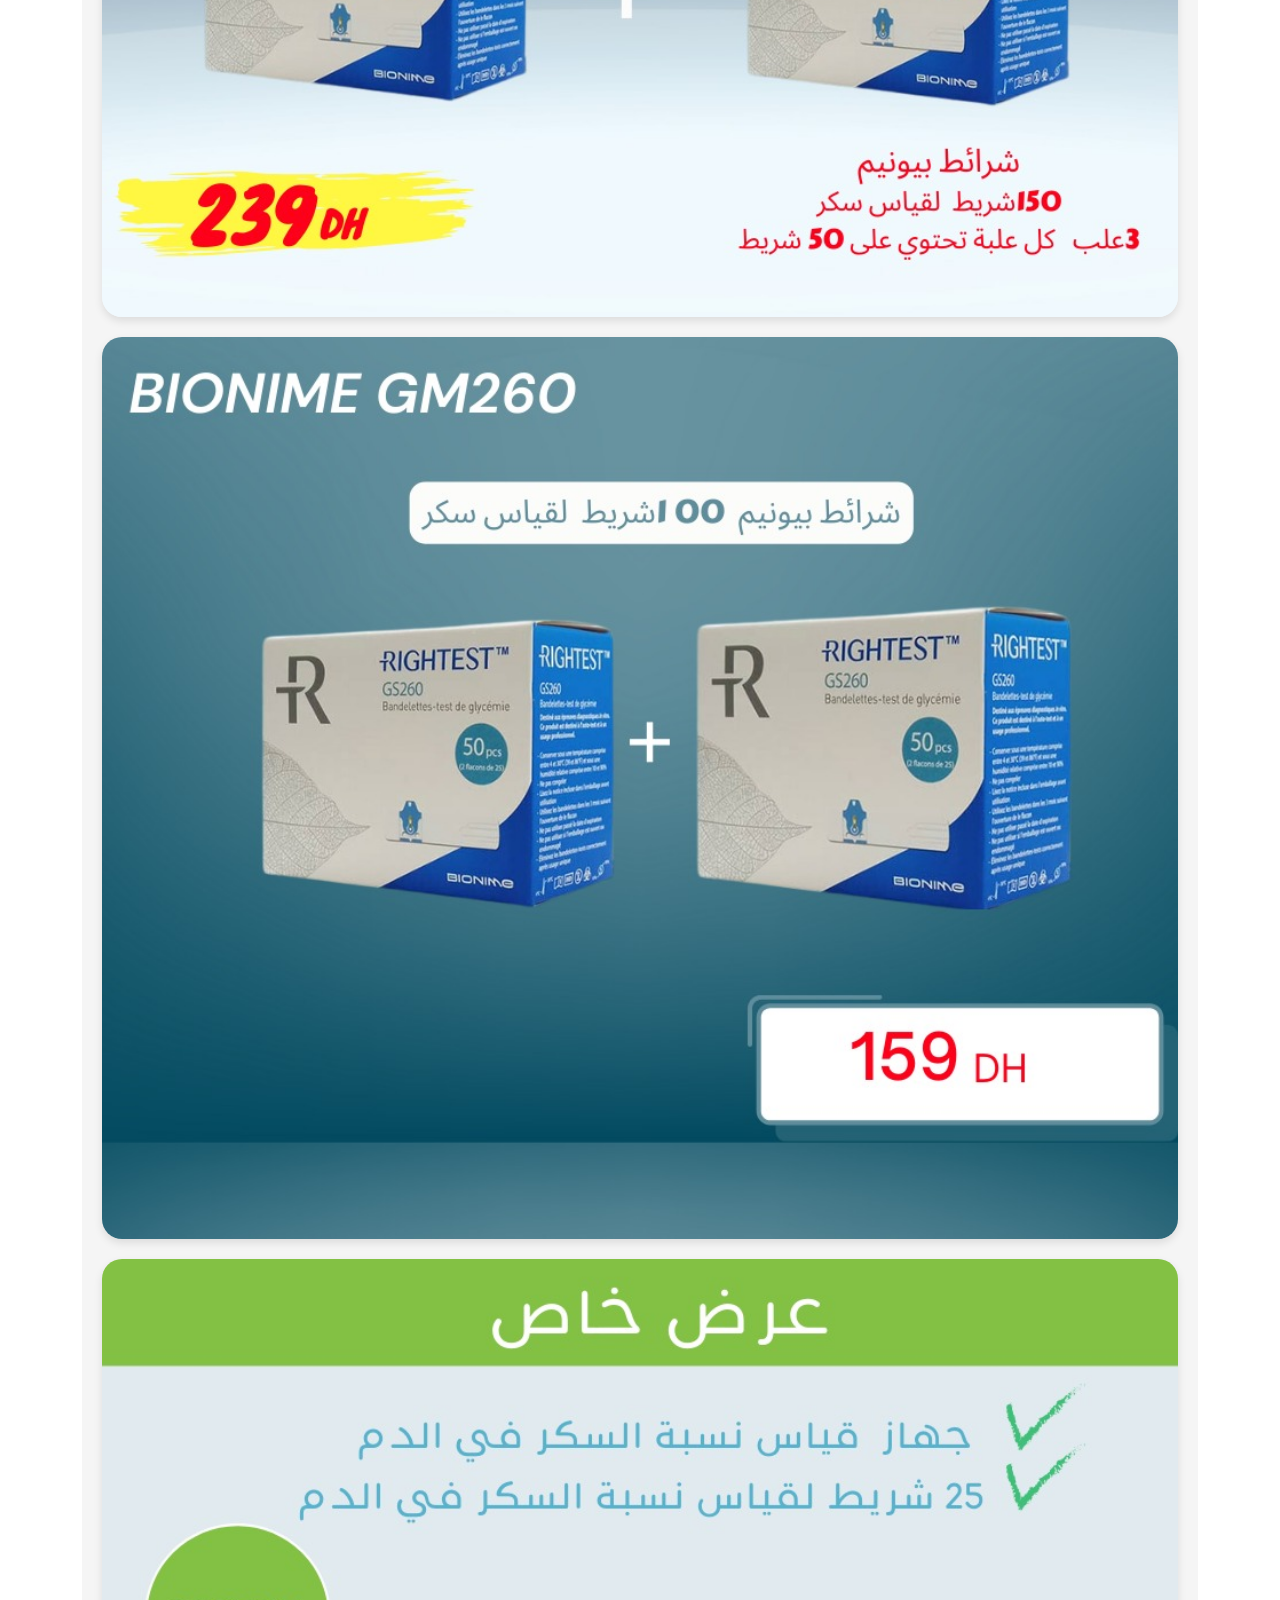
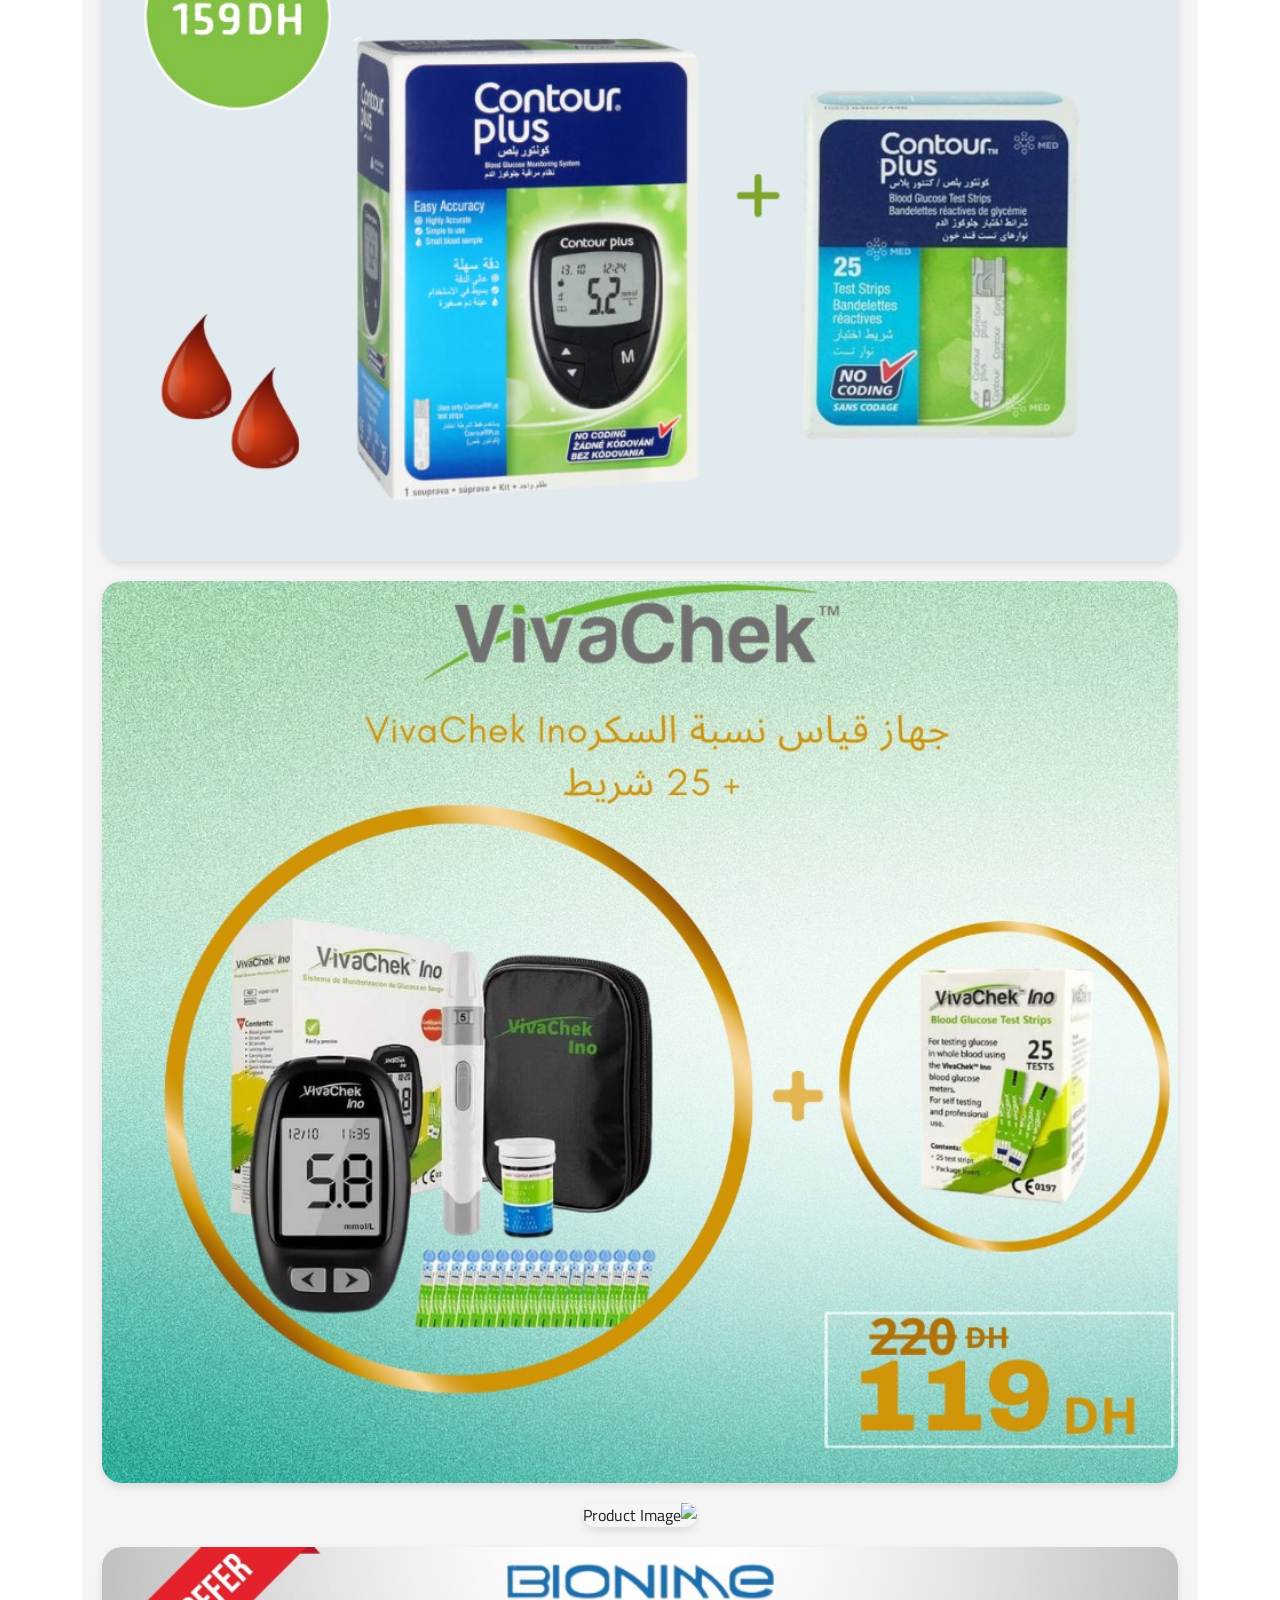
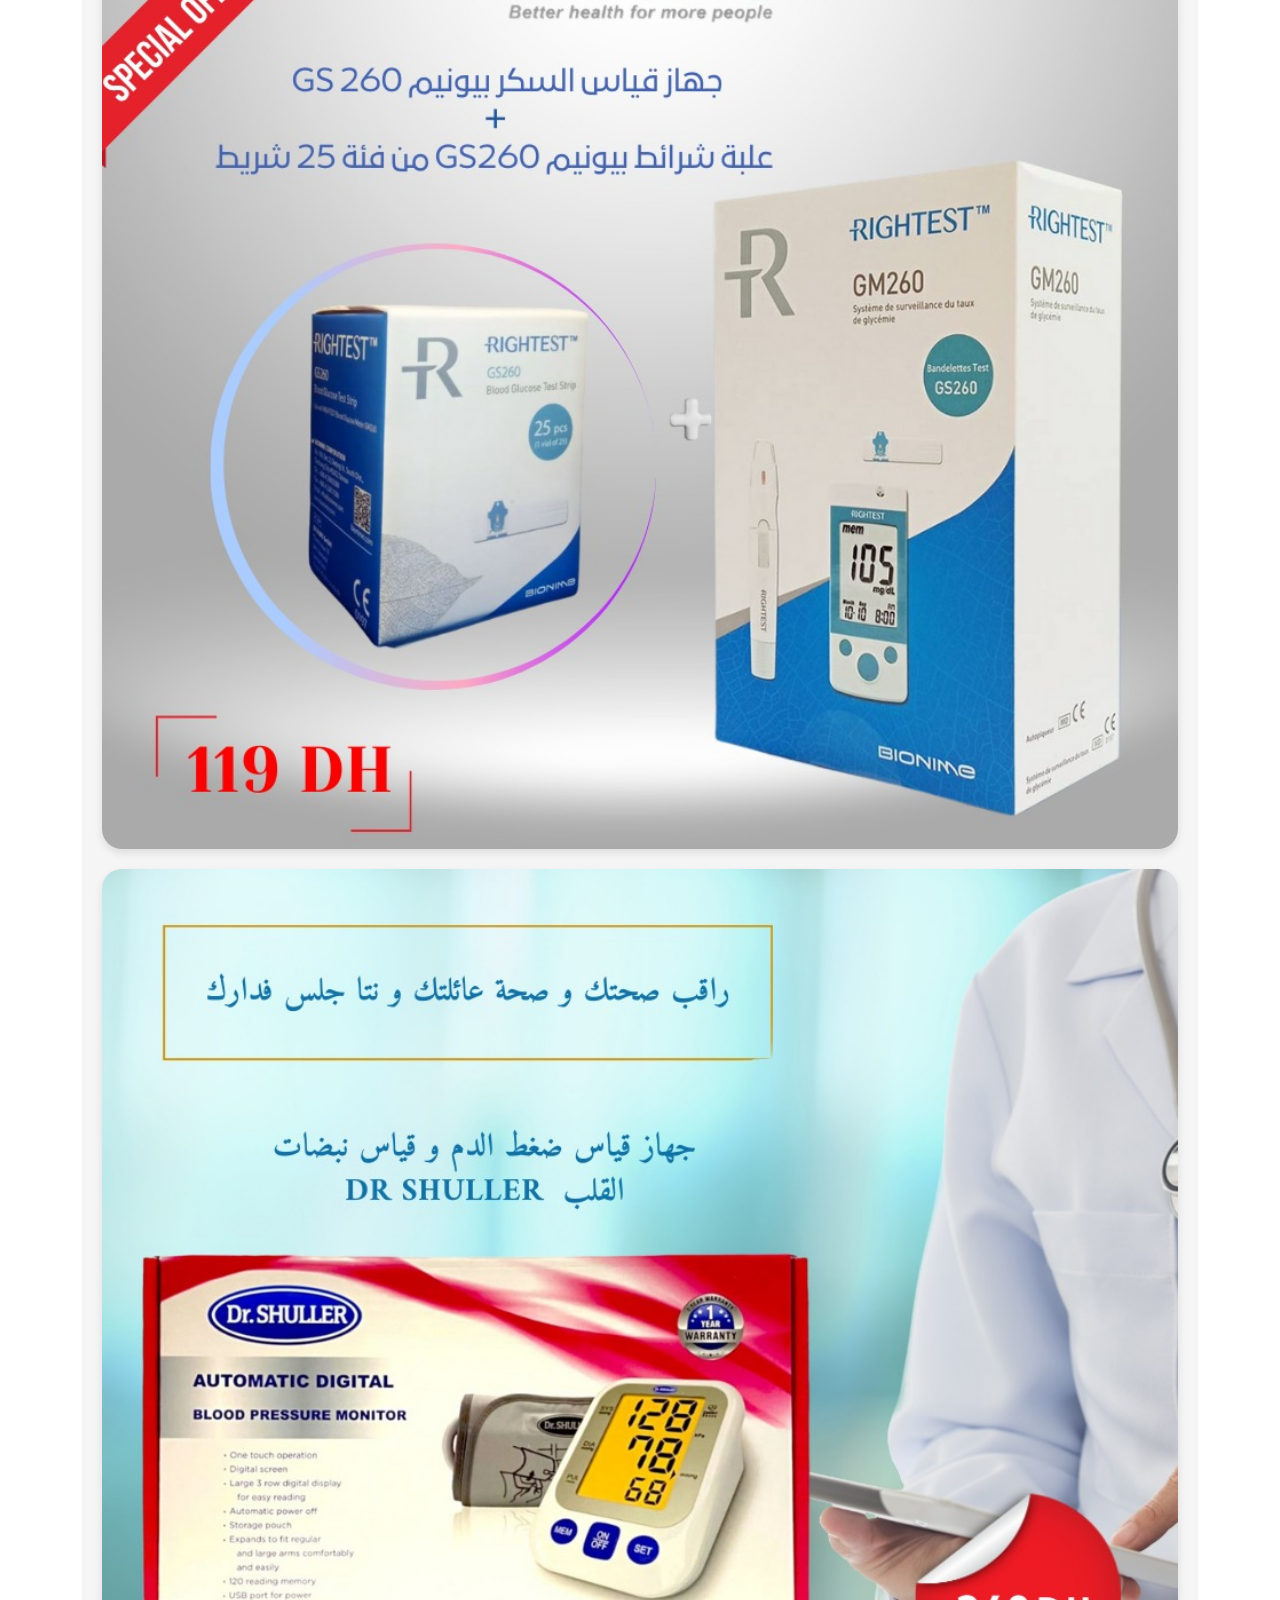
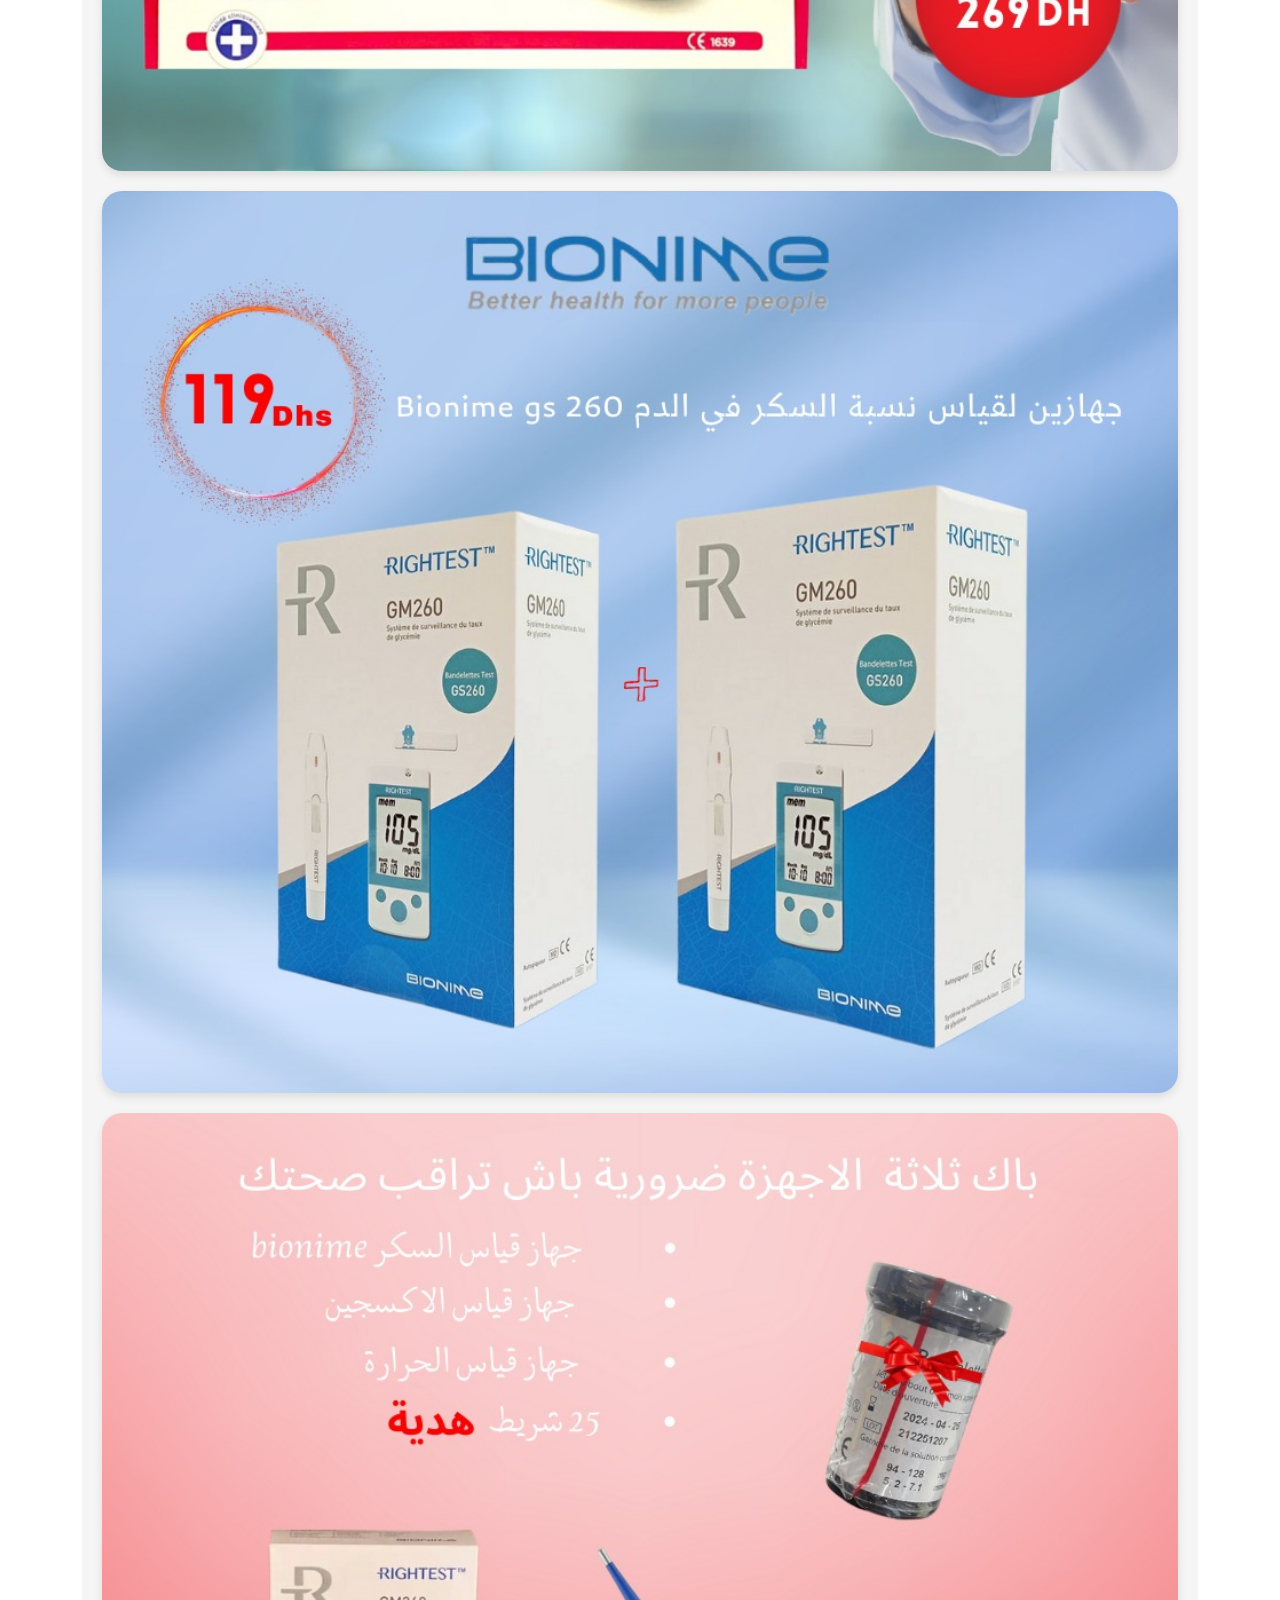
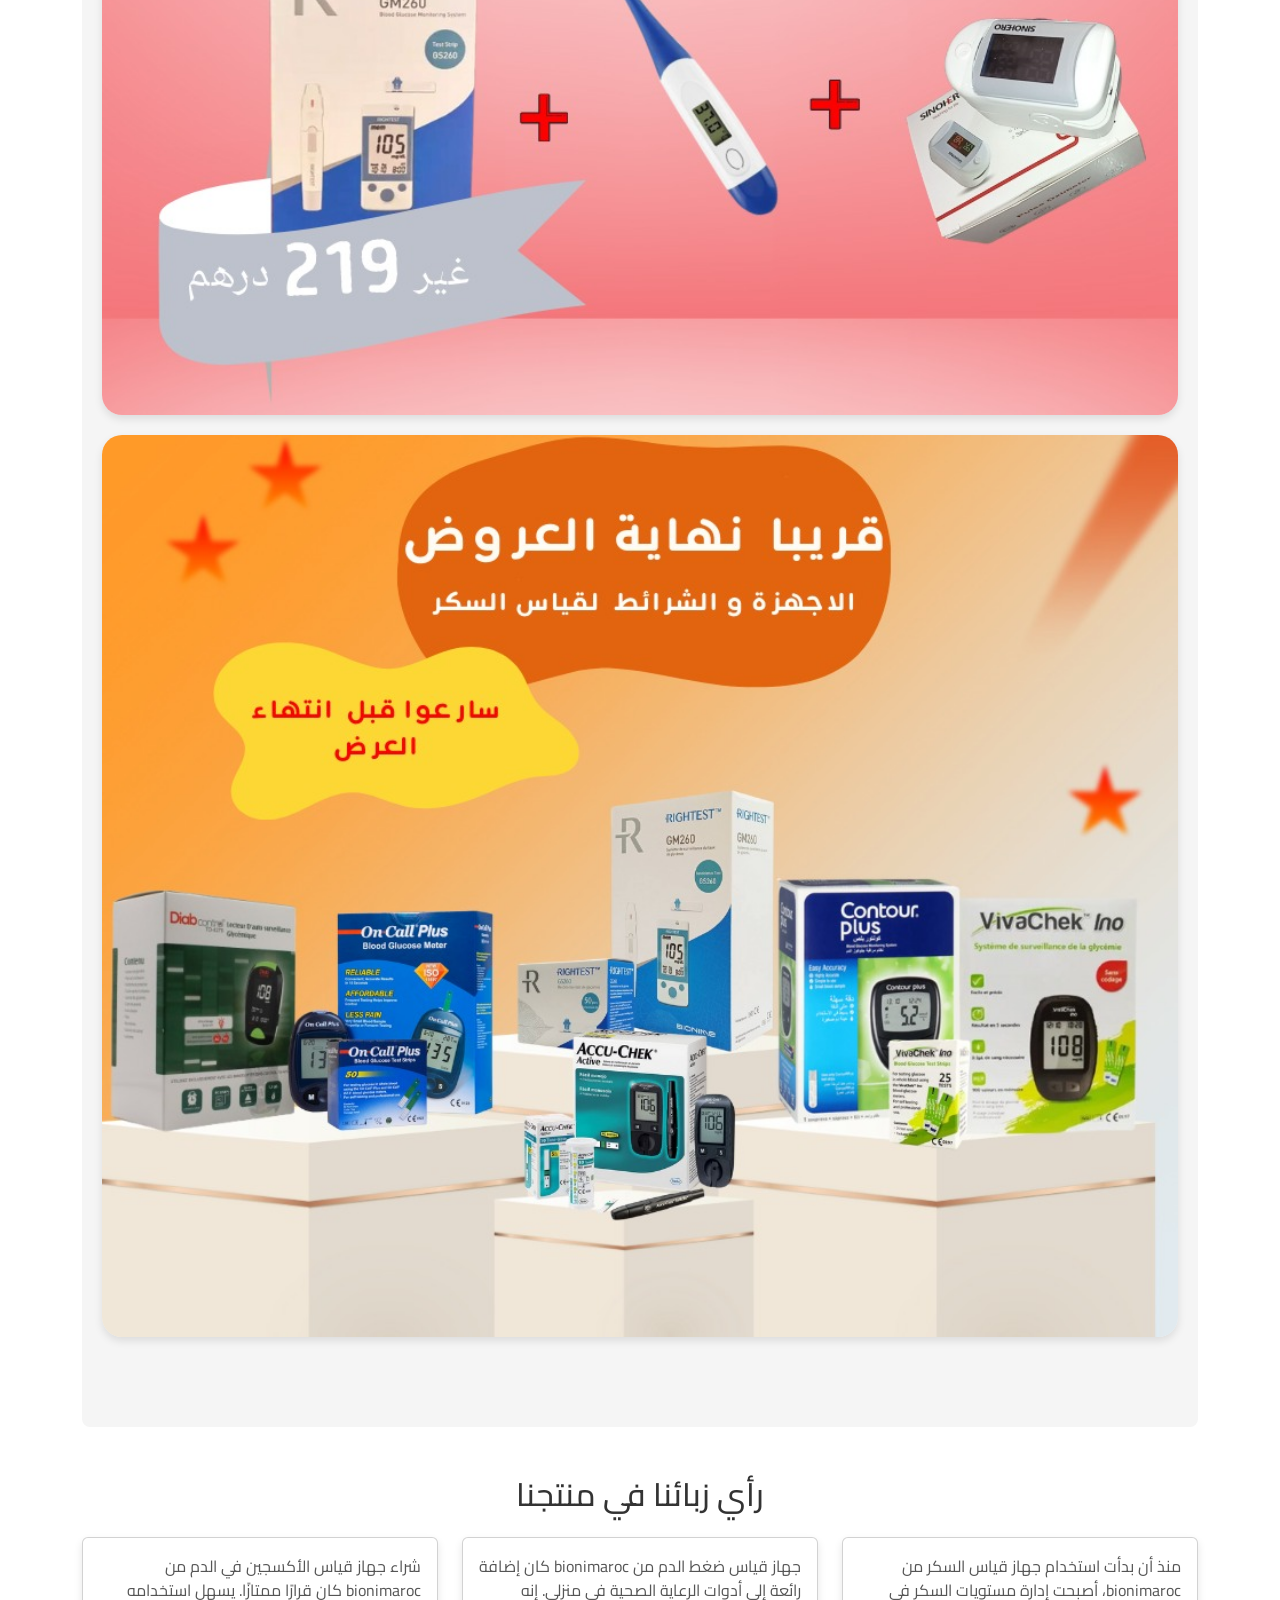
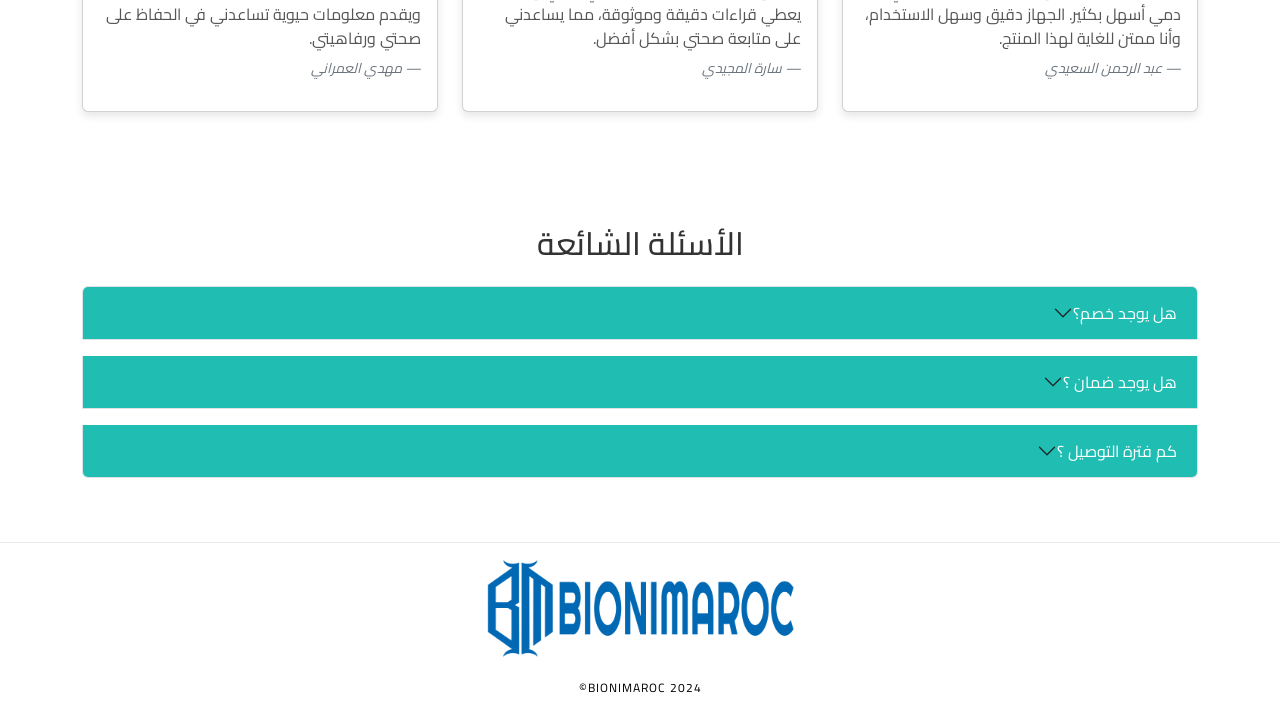
==== commit 4df6f5d3: "update" ====
--- a/index.html
+++ b/index.html
@@ -31,67 +31,19 @@
                 </li>
                 <li class="nav-item">
                     <a class="nav-link" href="#"><i class="bi bi-instagram"></i></a> <!-- Instagram Icon -->
-                </li>
+                </li>      
+                <li class="nav-item">
+                    <a class="nav-link" href="#"><i class="bi bi-tiktok"></i></a>
+                </li>          
                 <!-- Add more social icons as needed -->
             </ul>
             <!-- Logo -->
-            <a class="navbar-brand" href="#">
+            <!-- <a class="navbar-brand" href="#">
                 <img src="images/logo/logo.png" alt="Logo">
-            </a>
+            </a> -->
         </div>
     </nav>
 
-    <!-- Images Section -->
-    <div class="container">
-        <div class="product-section">
-            <h1>BIONIMAROC</h1>
-            <marquee><p class="text-center">موثوق بنا أكثر من 1000 زبون</p></marquee>
-            <a href="#_form"><button type="button" class="btn btn-primary">شراء الان</button></a>
-            <div class="product-image">
-                <img src="images/products/product1.jpg" alt="Product Image" class="img-fluid">
-                <img src="images/products/product2.jpg" alt="Product Image" class="img-fluid">
-                <img src="images/products/product3.jpg" alt="Product Image" class="img-fluid">
-                <img src="images/products/product4.jpg" alt="Product Image" class="img-fluid">
-                <img src="images/products/product5.jpg" alt="Product Image" class="img-fluid">
-                <img src="images/products/product6.jpg" alt="Product Image" class="img-fluid">
-                <img src="images/products/product7.jpg" alt="Product Image" class="img-fluid">
-                <img src="images/products/product8.jpg" alt="Product Image" class="img-fluid">
-                <img src="images/products/product9.jpg" alt="Product Image" class="img-fluid">
-                <img src="images/products/product10.jpg" alt="Product Image" class="img-fluid">
-            </div>
-        </div>
-    </div>
-
-    <!-- Review Section -->
-    <div class="container my-5">
-        <h2 class="text-center mb-4">رأي زبائنا في منتجنا</h2>
-        <div class="row">
-            <div class="col-md-4 mb-3">
-                <div class="card h-100">
-                    <div class="card-body">
-                        <p class="card-text">منذ أن بدأت استخدام جهاز قياس السكر من bionimaroc، أصبحت إدارة مستويات السكر في دمي أسهل بكثير. الجهاز دقيق وسهل الاستخدام، وأنا ممتن للغاية لهذا المنتج.</p>
-                        <footer class="blockquote-footer">عبد الرحمن السعيدي<cite title="Source Title"></cite></footer>
-                    </div>
-                </div>
-            </div>
-            <div class="col-md-4 mb-3">
-                <div class="card h-100">
-                    <div class="card-body">
-                        <p class="card-text">جهاز قياس ضغط الدم من bionimaroc كان إضافة رائعة إلى أدوات الرعاية الصحية في منزلي. إنه يعطي قراءات دقيقة وموثوقة، مما يساعدني على متابعة صحتي بشكل أفضل.</p>
-                        <footer class="blockquote-footer">سارة المجيدي<cite title="Source Title"></cite></footer>
-                    </div>
-                </div>
-            </div>
-            <div class="col-md-4 mb-3">
-                <div class="card h-100">
-                    <div class="card-body">
-                        <p class="card-text">شراء جهاز قياس الأكسجين في الدم من bionimaroc كان قرارًا ممتازًا. يسهل استخدامه ويقدم معلومات حيوية تساعدني في الحفاظ على صحتي ورفاهيتي.</p>
-                        <footer class="blockquote-footer">مهدي العمراني<cite title="Source Title"></cite></footer>
-                    </div>
-                </div>
-            </div>
-        </div>
-    </div>
 
     <!-- Order Form section -->
     <div class="container my-5" id="_form">
@@ -136,6 +88,58 @@
                         <a href="#" class="btn btn-outline-primary me-3"><i class="bi bi-twitter"></i></a>
                         <a href="#" class="btn btn-outline-primary me-3"><i class="bi bi-facebook"></i></a>
                     </div>                    
+                </div>
+            </div>
+        </div>
+    </div>
+    
+    <!-- Images Section -->
+    <div class="container">
+        <div class="product-section">
+            <h1>اكتشف الان عروضنا الحصرية والمميزة</h1>
+            <marquee><p class="text-center">موثوق بنا أكثر من 1000 زبون</p></marquee>
+            <a href="#_form"><button type="button" class="btn btn-primary">اطلب الان</button></a>
+            <div class="product-image">
+                <img src="images/products/product1.jpg" alt="Product Image" class="img-fluid">
+                <img src="images/products/product2.jpg" alt="Product Image" class="img-fluid">
+                <img src="images/products/product3.jpg" alt="Product Image" class="img-fluid">
+                <img src="images/products/product4.jpg" alt="Product Image" class="img-fluid">
+                <img src="images/products/product5.jpg" alt="Product Image" class="img-fluid">
+                <img src="images/products/product6.jpg" alt="Product Image" class="img-fluid">
+                <img src="images/products/product7.jpg" alt="Product Image" class="img-fluid">
+                <img src="images/products/product8.jpg" alt="Product Image" class="img-fluid">
+                <img src="images/products/product9.jpg" alt="Product Image" class="img-fluid">
+                <img src="images/products/product10.jpg" alt="Product Image" class="img-fluid">
+            </div>
+        </div>
+    </div>
+
+    <!-- Review Section -->
+    <div class="container my-5">
+        <h2 class="text-center mb-4">رأي زبائنا في منتجنا</h2>
+        <div class="row">
+            <div class="col-md-4 mb-3">
+                <div class="card h-100">
+                    <div class="card-body">
+                        <p class="card-text">منذ أن بدأت استخدام جهاز قياس السكر من bionimaroc، أصبحت إدارة مستويات السكر في دمي أسهل بكثير. الجهاز دقيق وسهل الاستخدام، وأنا ممتن للغاية لهذا المنتج.</p>
+                        <footer class="blockquote-footer">عبد الرحمن السعيدي<cite title="Source Title"></cite></footer>
+                    </div>
+                </div>
+            </div>
+            <div class="col-md-4 mb-3">
+                <div class="card h-100">
+                    <div class="card-body">
+                        <p class="card-text">جهاز قياس ضغط الدم من bionimaroc كان إضافة رائعة إلى أدوات الرعاية الصحية في منزلي. إنه يعطي قراءات دقيقة وموثوقة، مما يساعدني على متابعة صحتي بشكل أفضل.</p>
+                        <footer class="blockquote-footer">سارة المجيدي<cite title="Source Title"></cite></footer>
+                    </div>
+                </div>
+            </div>
+            <div class="col-md-4 mb-3">
+                <div class="card h-100">
+                    <div class="card-body">
+                        <p class="card-text">شراء جهاز قياس الأكسجين في الدم من bionimaroc كان قرارًا ممتازًا. يسهل استخدامه ويقدم معلومات حيوية تساعدني في الحفاظ على صحتي ورفاهيتي.</p>
+                        <footer class="blockquote-footer">مهدي العمراني<cite title="Source Title"></cite></footer>
+                    </div>
                 </div>
             </div>
         </div>
@@ -155,7 +159,7 @@
                     </h2>
                     <div id="collapseOne" class="accordion-collapse collapse" aria-labelledby="headingOne" data-bs-parent="#faqAccordion">
                         <div class="accordion-body">
-                            نعم، نوفر لك خصماً لفترة محدودة على سلسلة منتجاتنا.
+                            الثمن ترويجي لكن يمكن لمندوب المبيعات ان يقترح دائما اثمنة تفضيلية اخرى انقر على زر واتساب لتحصل عليها!
                         </div>
                     </div>
                 </div>
@@ -168,7 +172,7 @@
                     </h2>
                     <div id="collapseTwo" class="accordion-collapse collapse" aria-labelledby="headingOne" data-bs-parent="#faqAccordion">
                         <div class="accordion-body">
-                            نعم، نوفر لك ضمان 3 سنوات
+                            نعم يوجد ضمان لمدة سنة
                         </div>
                     </div>
                 </div>
@@ -181,7 +185,7 @@
                     </h2>
                     <div id="collapseThree" class="accordion-collapse collapse" aria-labelledby="headingOne" data-bs-parent="#faqAccordion">
                         <div class="accordion-body">
-                            عادة تتراوح مدة التوصيل بالمنتج بين 24 - 48 ساعة
+                            التوصيل سريع في المدن في يوم او يومين. القرى و المدن الصغيرة معدل 3 ايام
                         </div>
                     </div>
                 </div>
--- a/style.css
+++ b/style.css
@@ -4,16 +4,15 @@
 }
 /* Customizing the navbar to add margin */
 nav.navbar {
-    margin-left: 20px;
-    margin-right: 20px;
-    margin-right: auto;
+    margin: 0 20px; /* Updated to simplify margin setting */
+    justify-content: center; /* Centers the content in a flex container */
     border-radius: 5px; /* Optional: Adds rounded corners */
 }
 
-.navbar-brand img {
-    height: 60px;
-    width: 120px;
-    object-fit: contain;
+/* Assuming social icons are wrapped in a .navbar-nav or similar container */
+.navbar-nav {
+    justify-content: center; /* Center the social icons within the navbar-nav */
+    flex-grow: 1; /* Allows the navbar-nav to take up as much space as available */
 }
 
 /* Custom icon size */
@@ -25,6 +24,10 @@
 .bi-facebook { color: #3b5998; }
 .bi-twitter { color: #1da1f2; }
 .bi-instagram { color: #e1306c; } /* Instagram icon color */
+
+a:link, a:visited, a:hover, a:active {
+    text-decoration: none;
+}
 
 .product-section {
     padding: 20px;
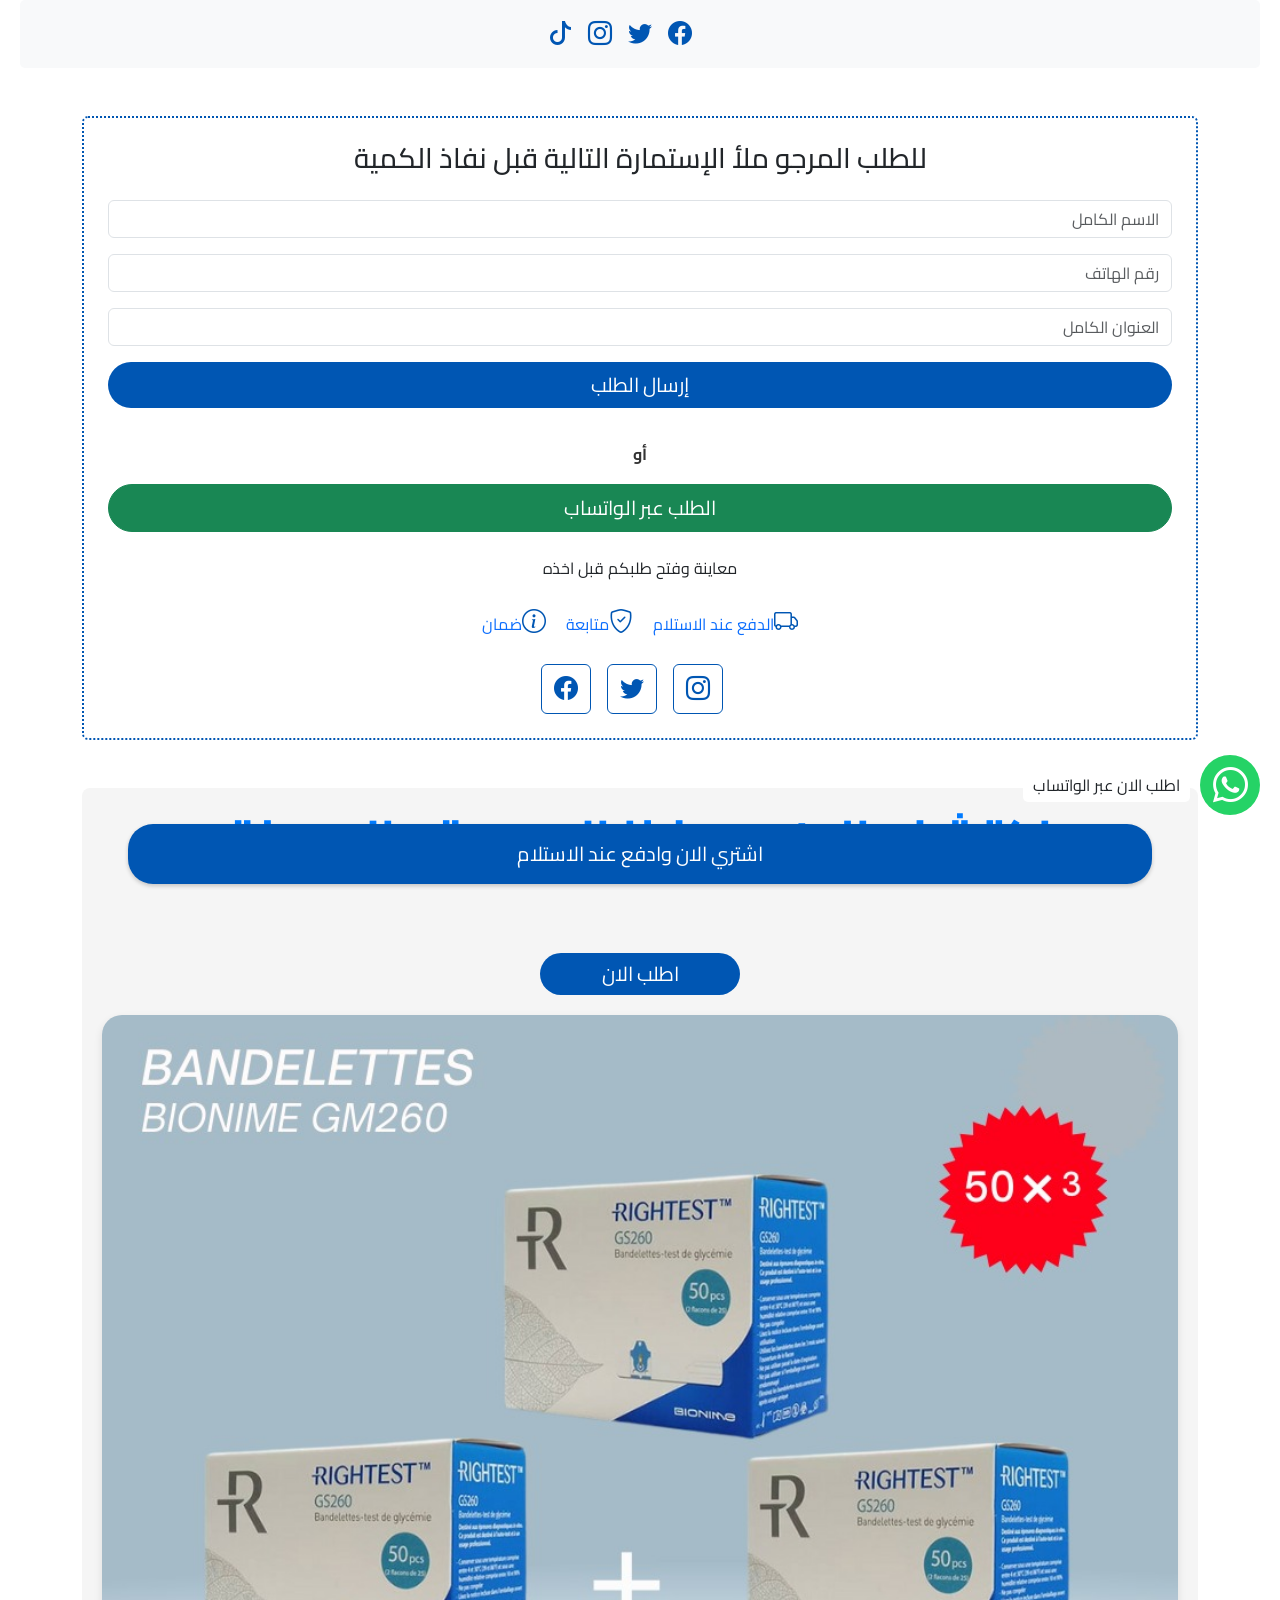
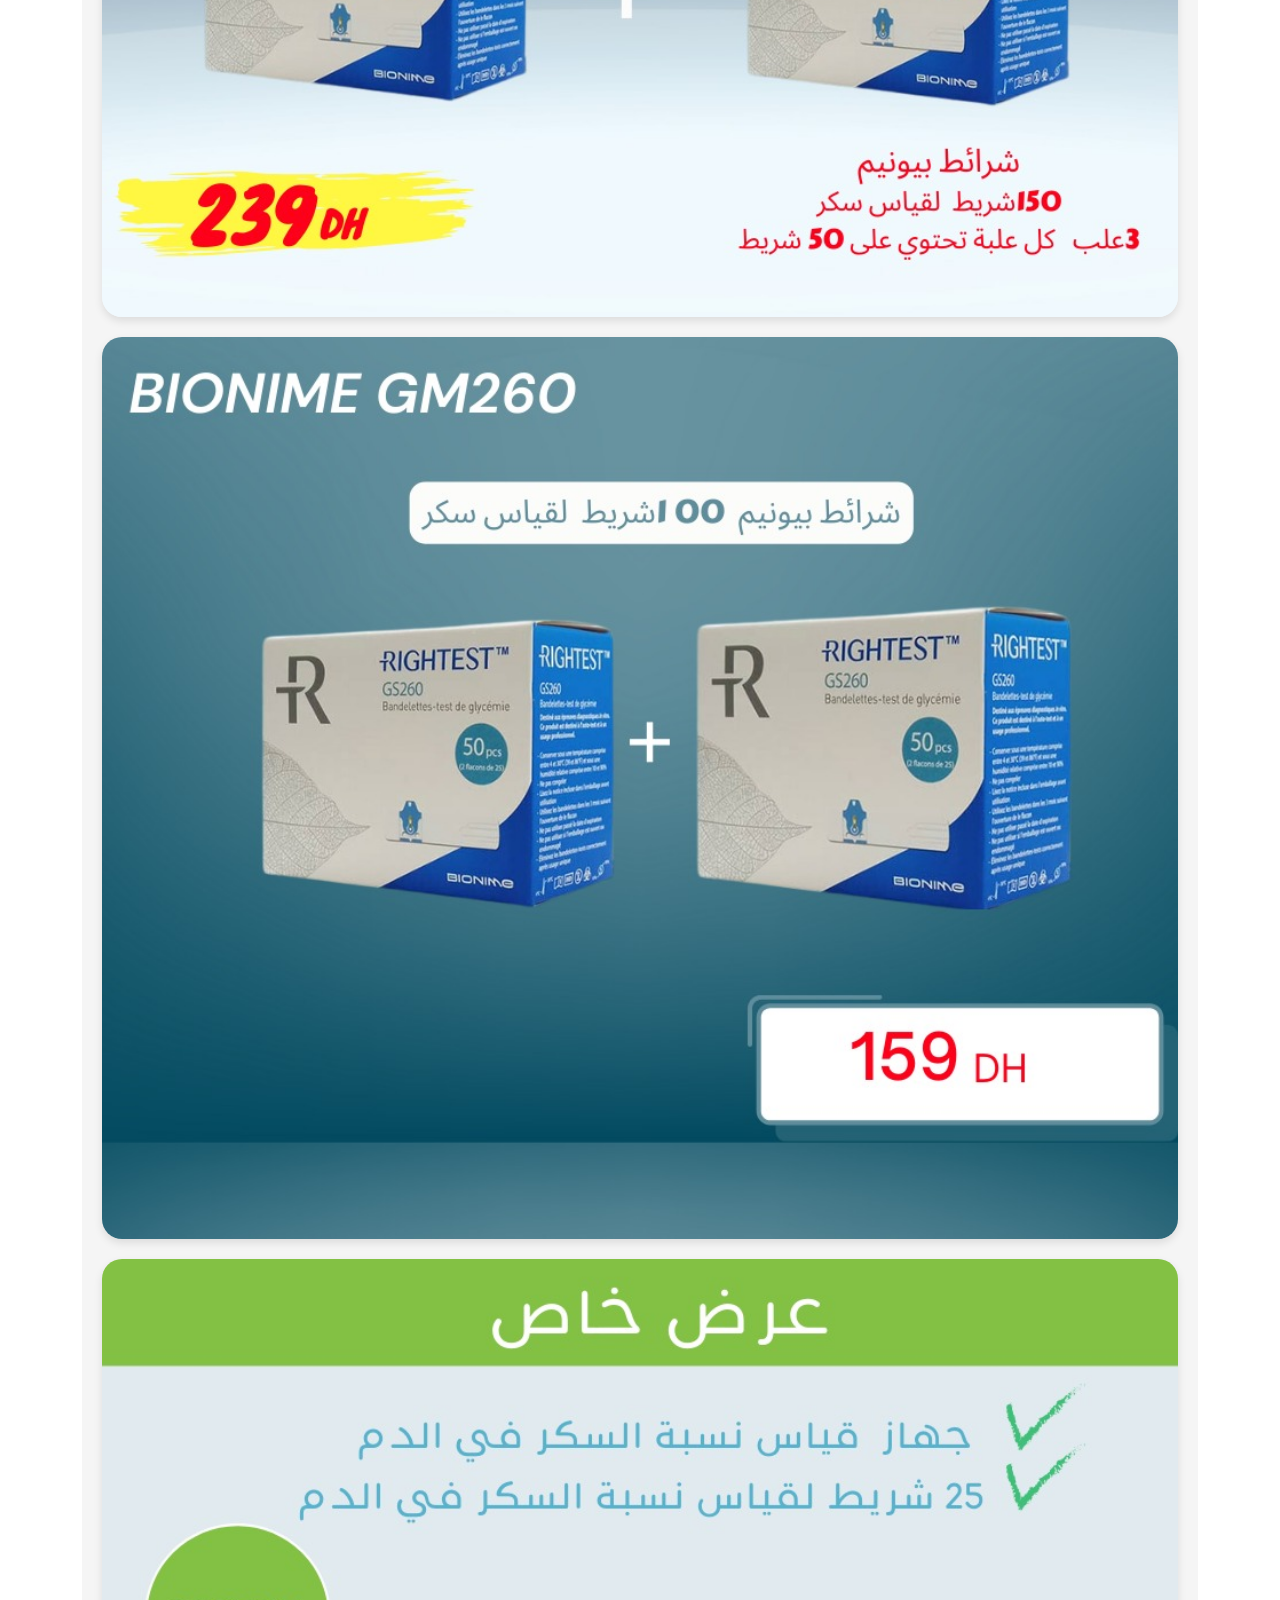
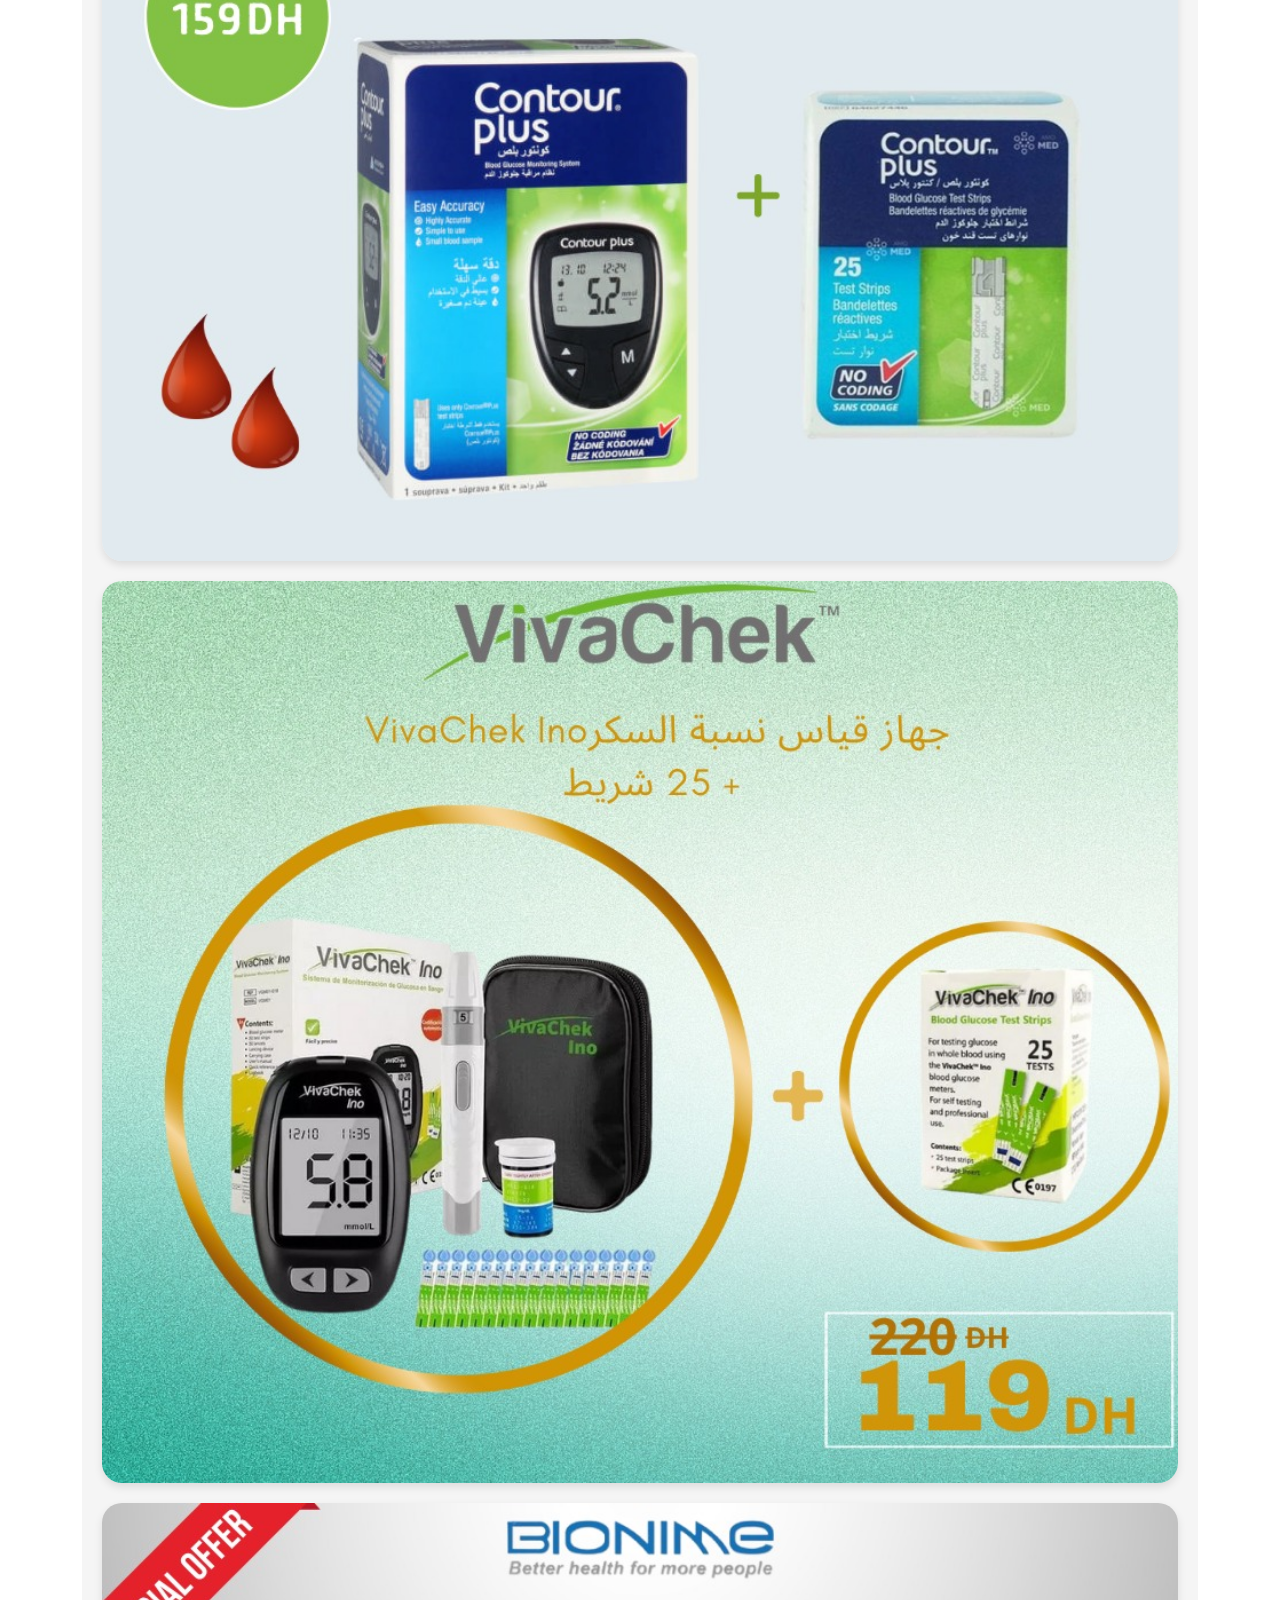
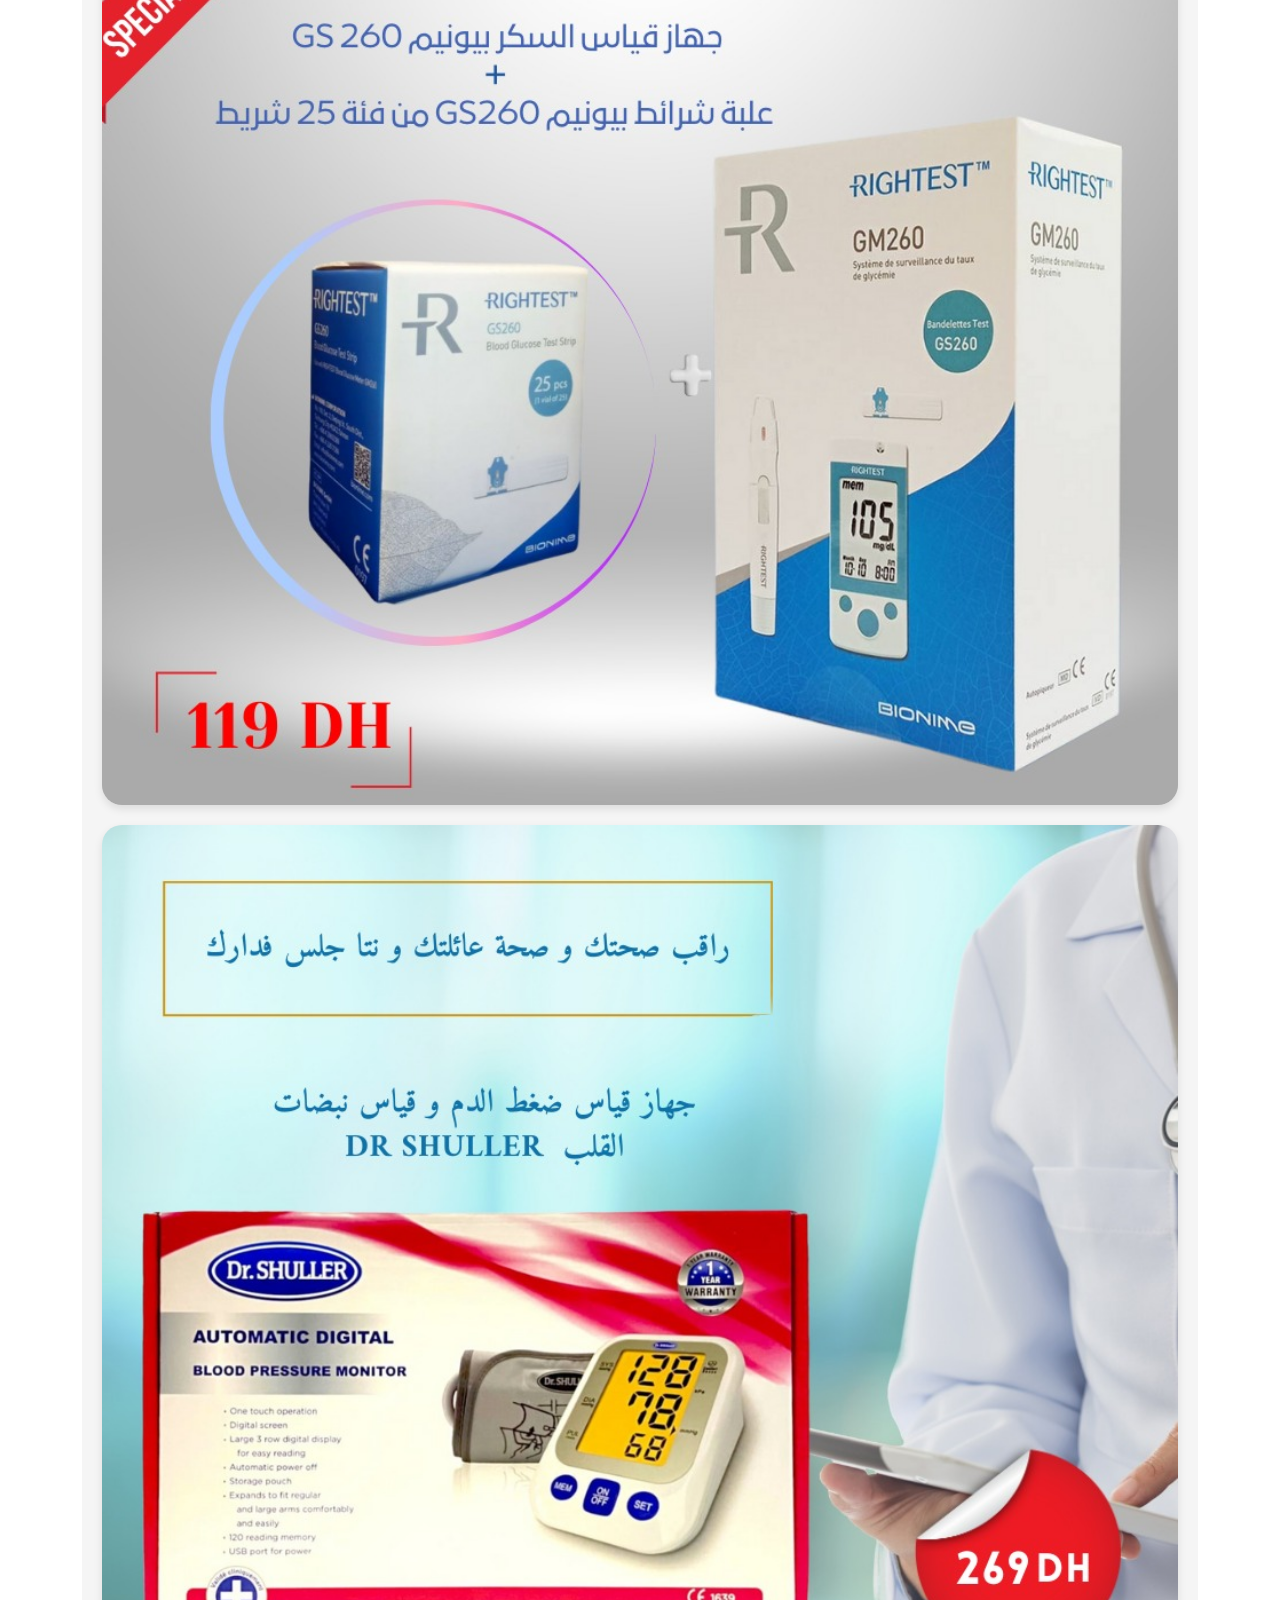
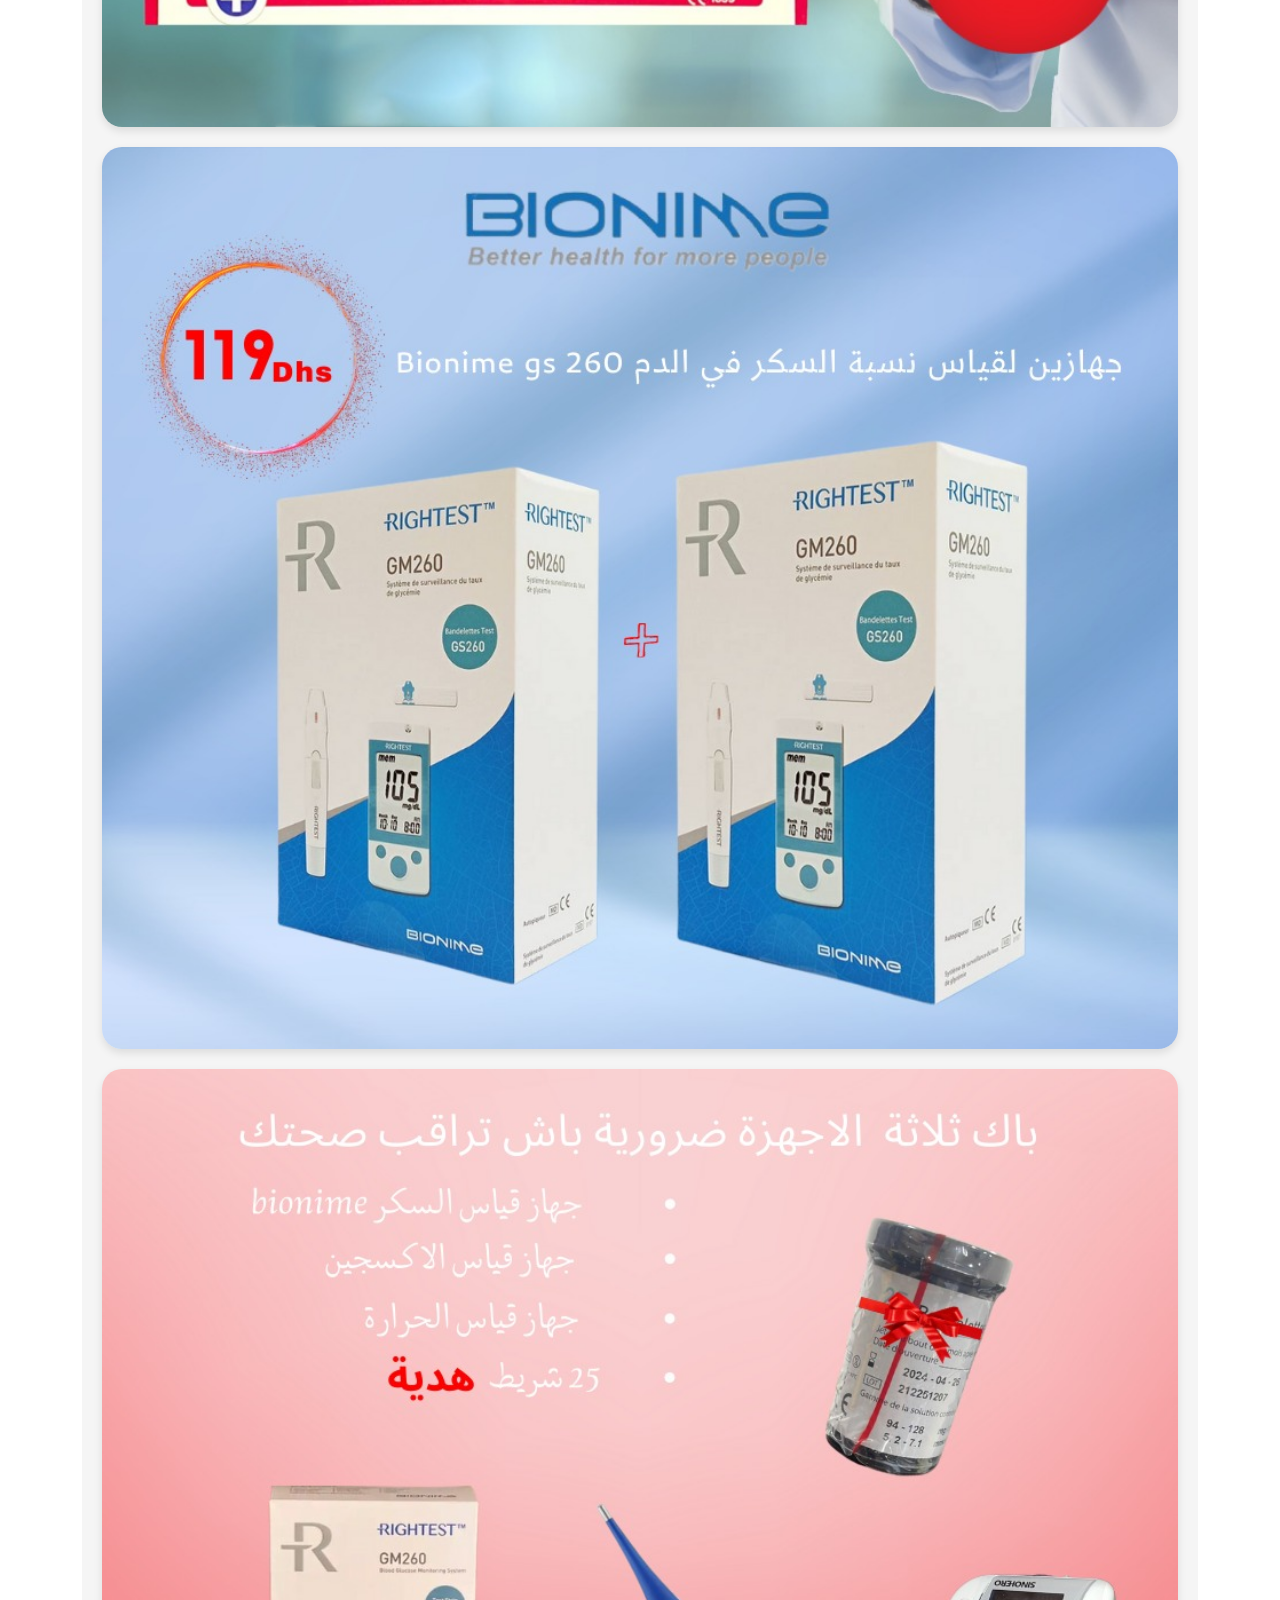
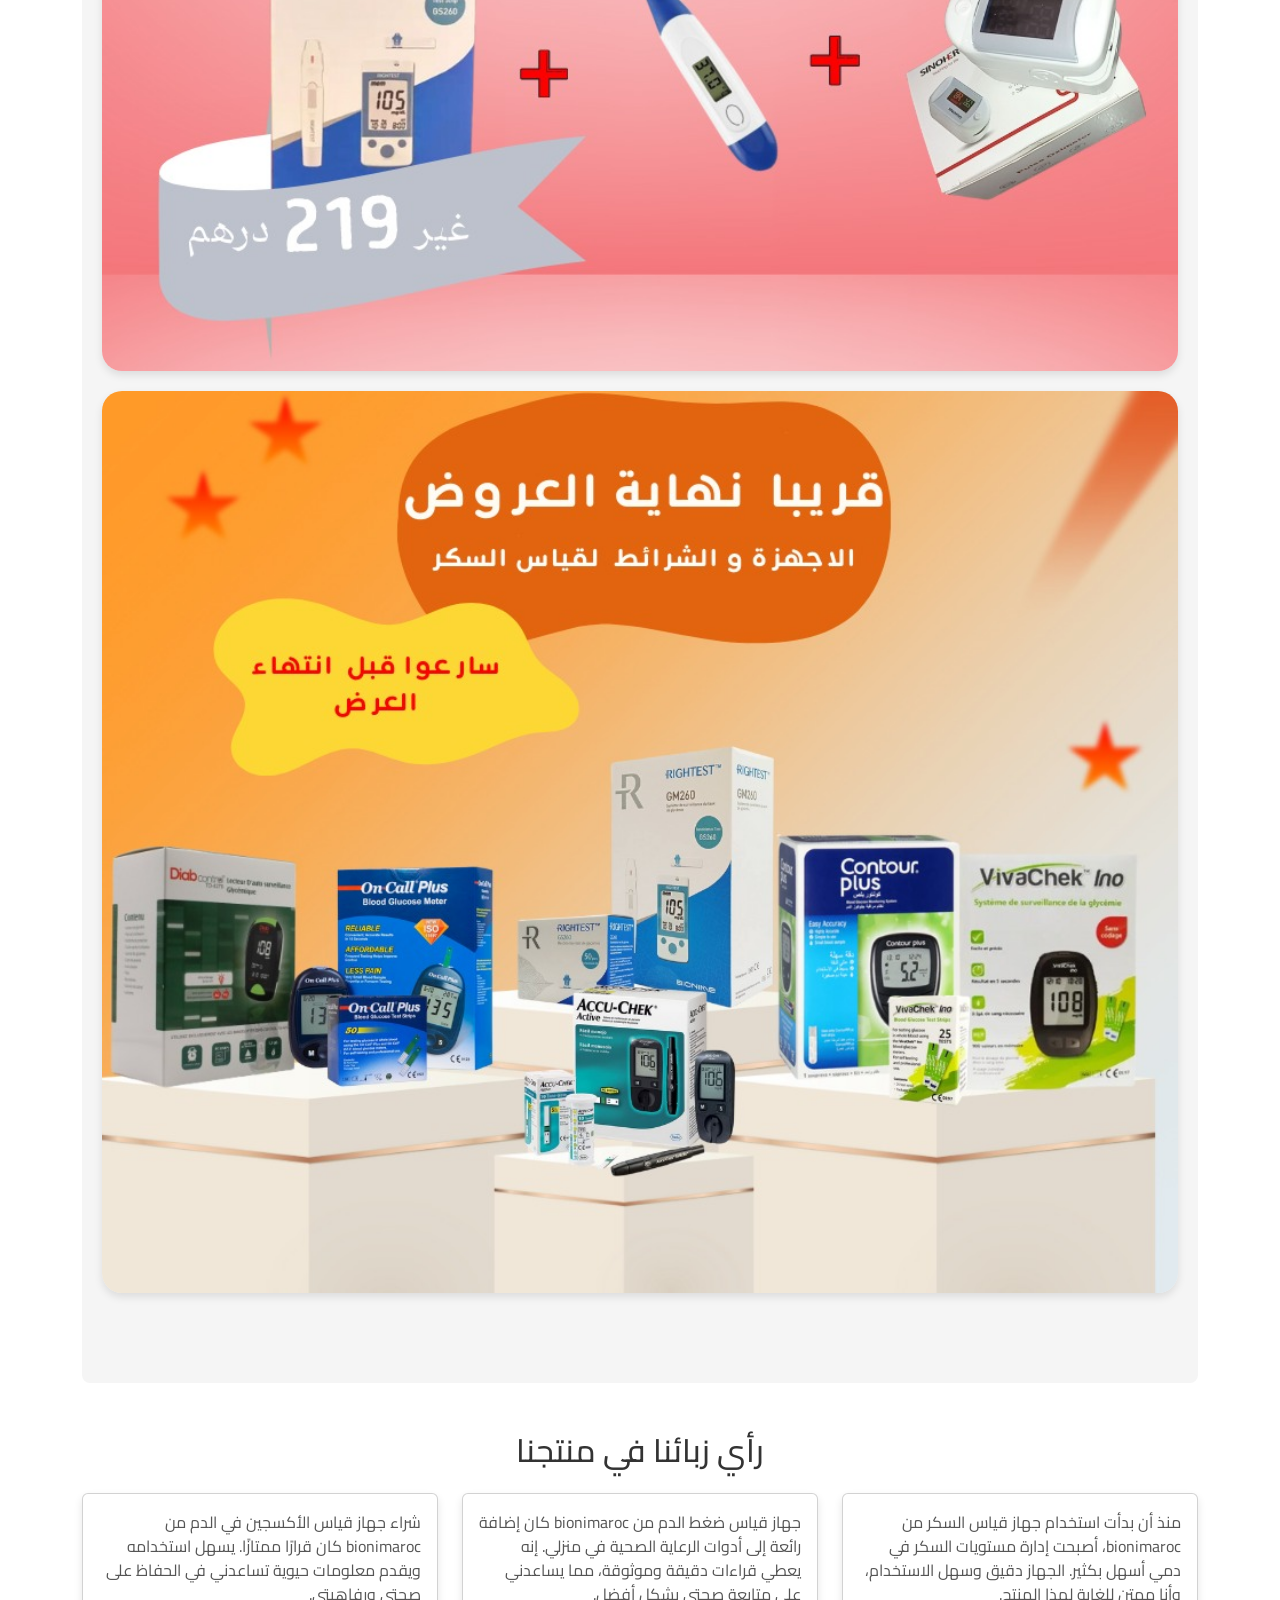
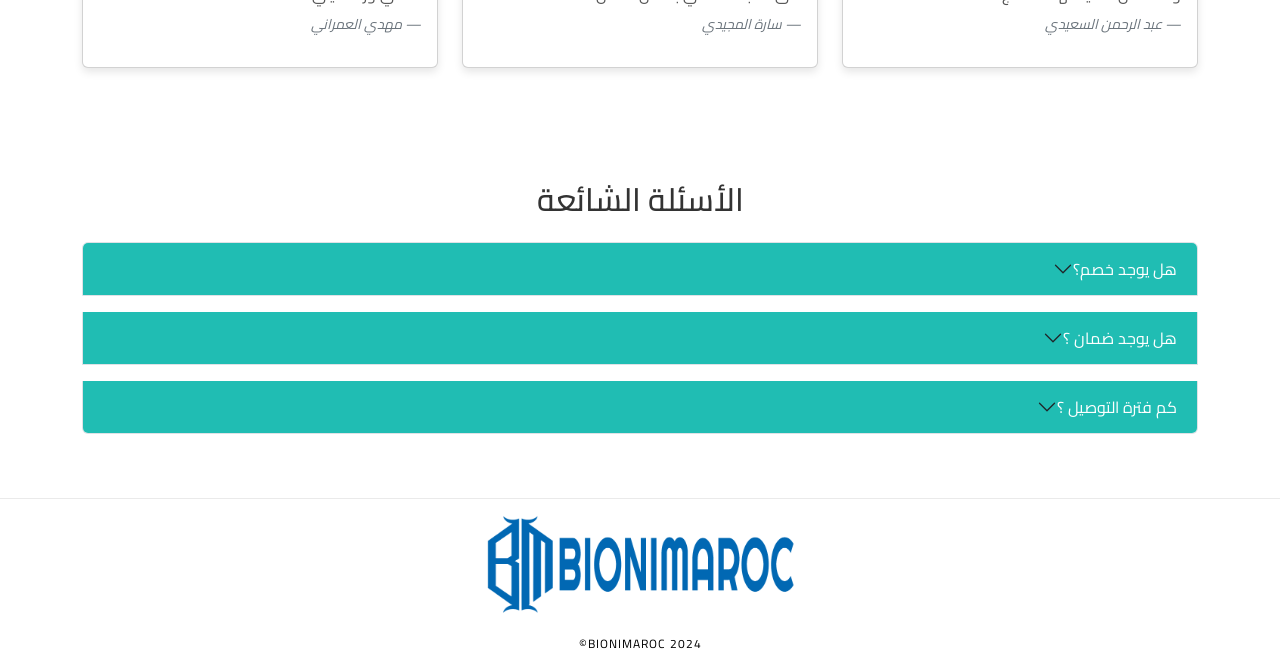
==== commit 7cd06f48: "update" ====
--- a/index.html
+++ b/index.html
@@ -92,7 +92,7 @@
             </div>
         </div>
     </div>
-    
+
     <!-- Images Section -->
     <div class="container">
         <div class="product-section">
@@ -104,7 +104,6 @@
                 <img src="images/products/product2.jpg" alt="Product Image" class="img-fluid">
                 <img src="images/products/product3.jpg" alt="Product Image" class="img-fluid">
                 <img src="images/products/product4.jpg" alt="Product Image" class="img-fluid">
-                <img src="images/products/product5.jpg" alt="Product Image" class="img-fluid">
                 <img src="images/products/product6.jpg" alt="Product Image" class="img-fluid">
                 <img src="images/products/product7.jpg" alt="Product Image" class="img-fluid">
                 <img src="images/products/product8.jpg" alt="Product Image" class="img-fluid">
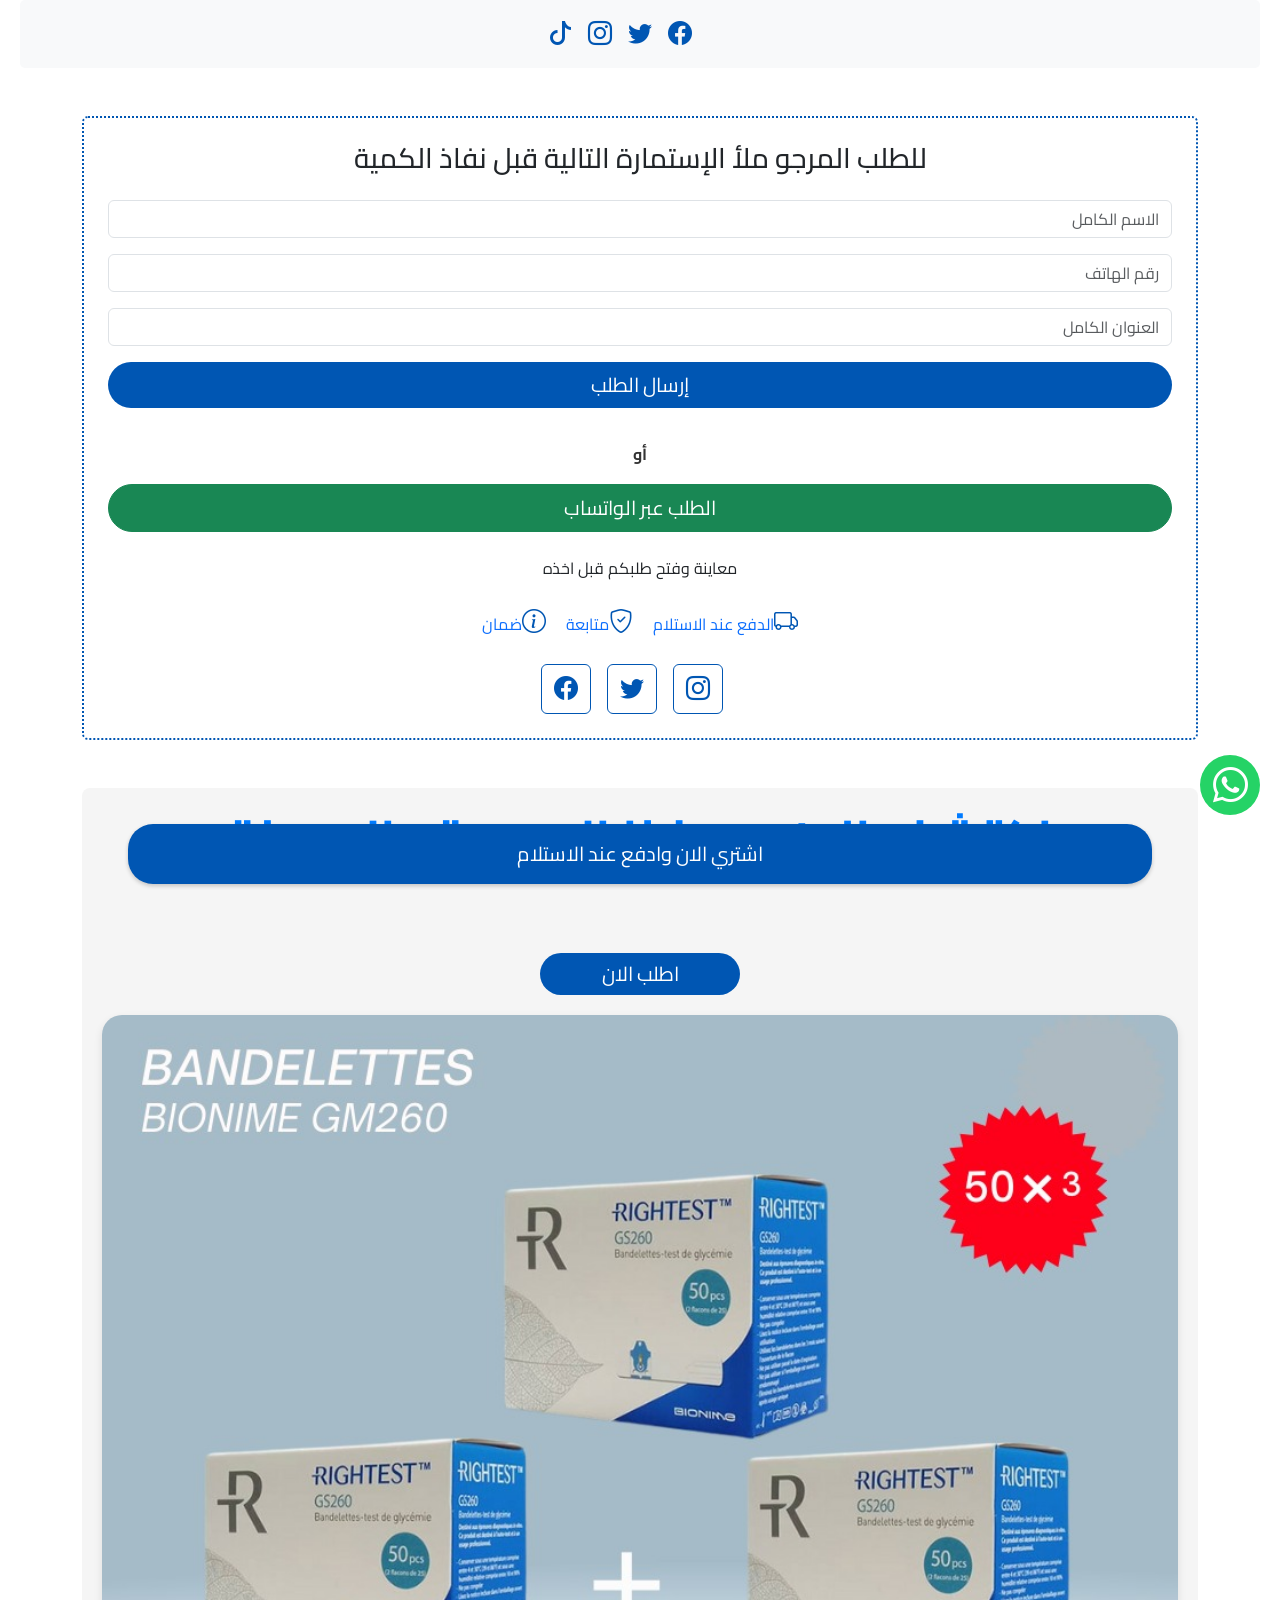
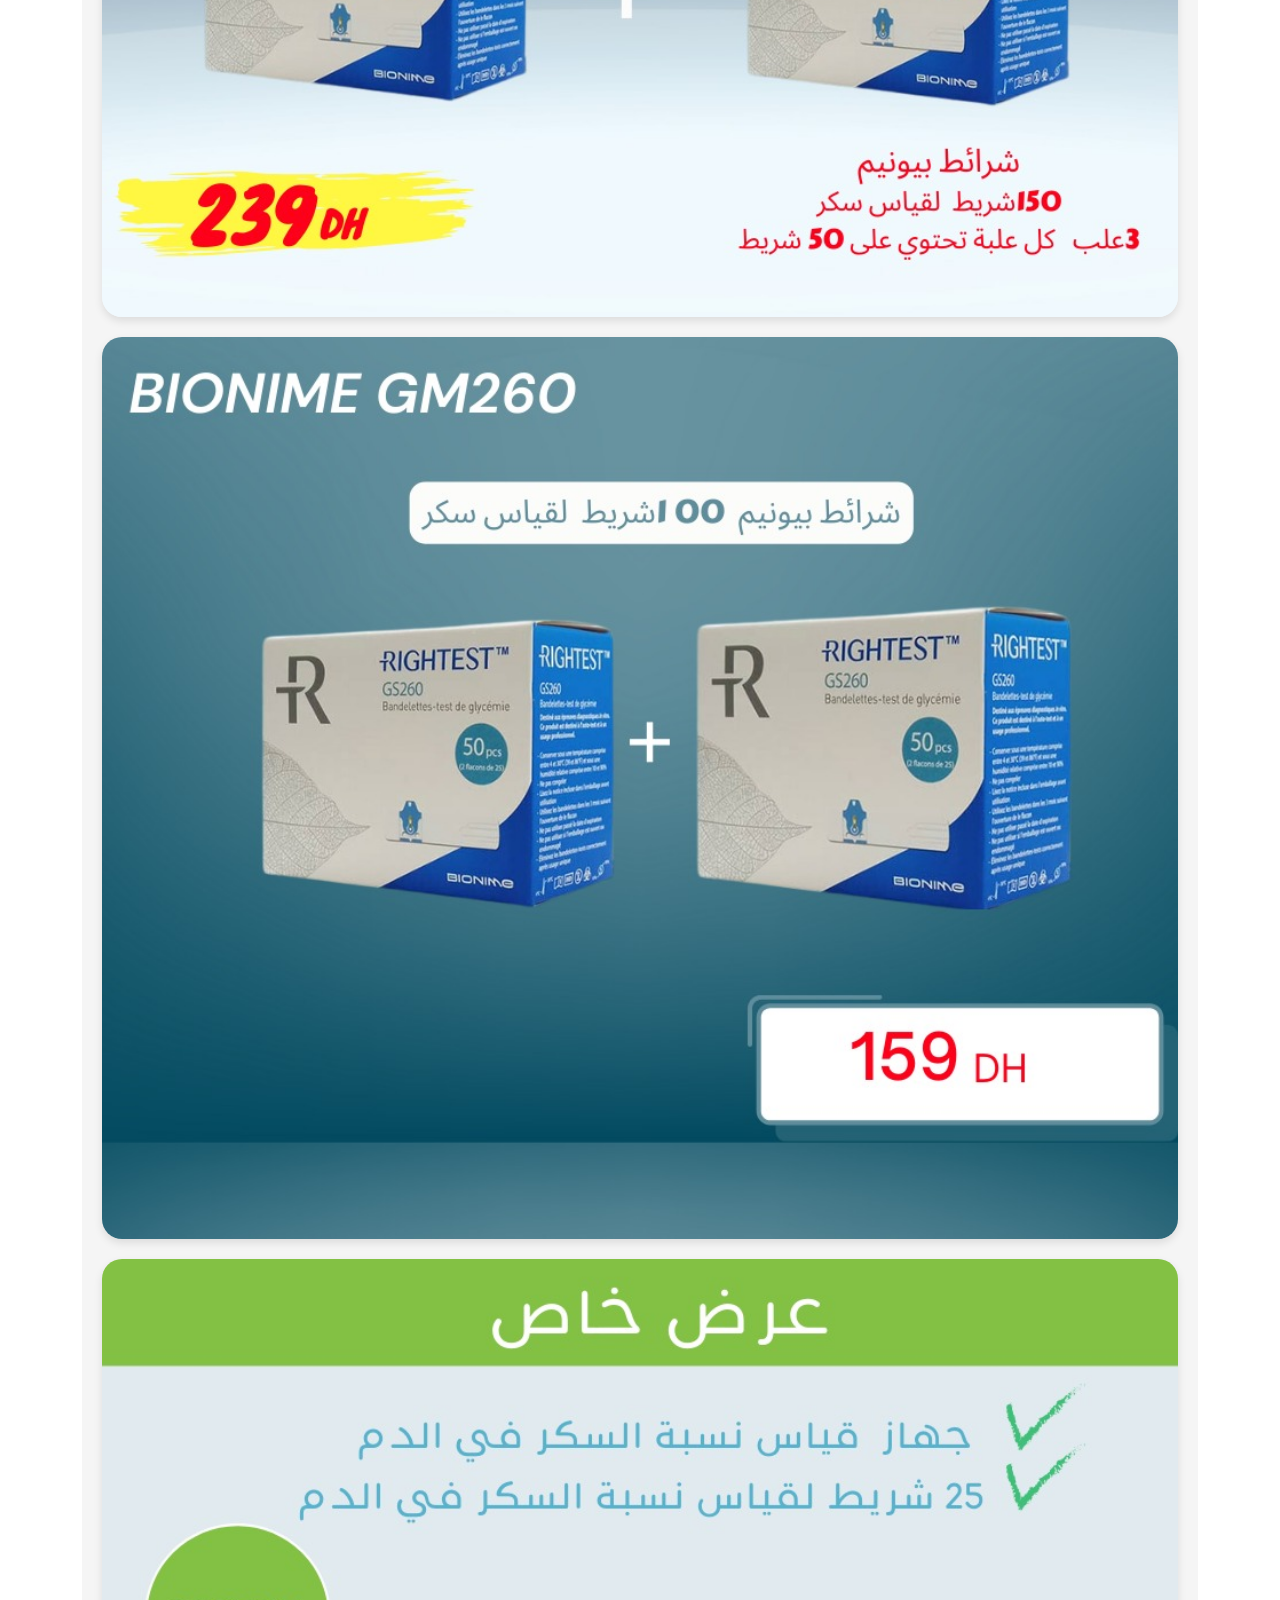
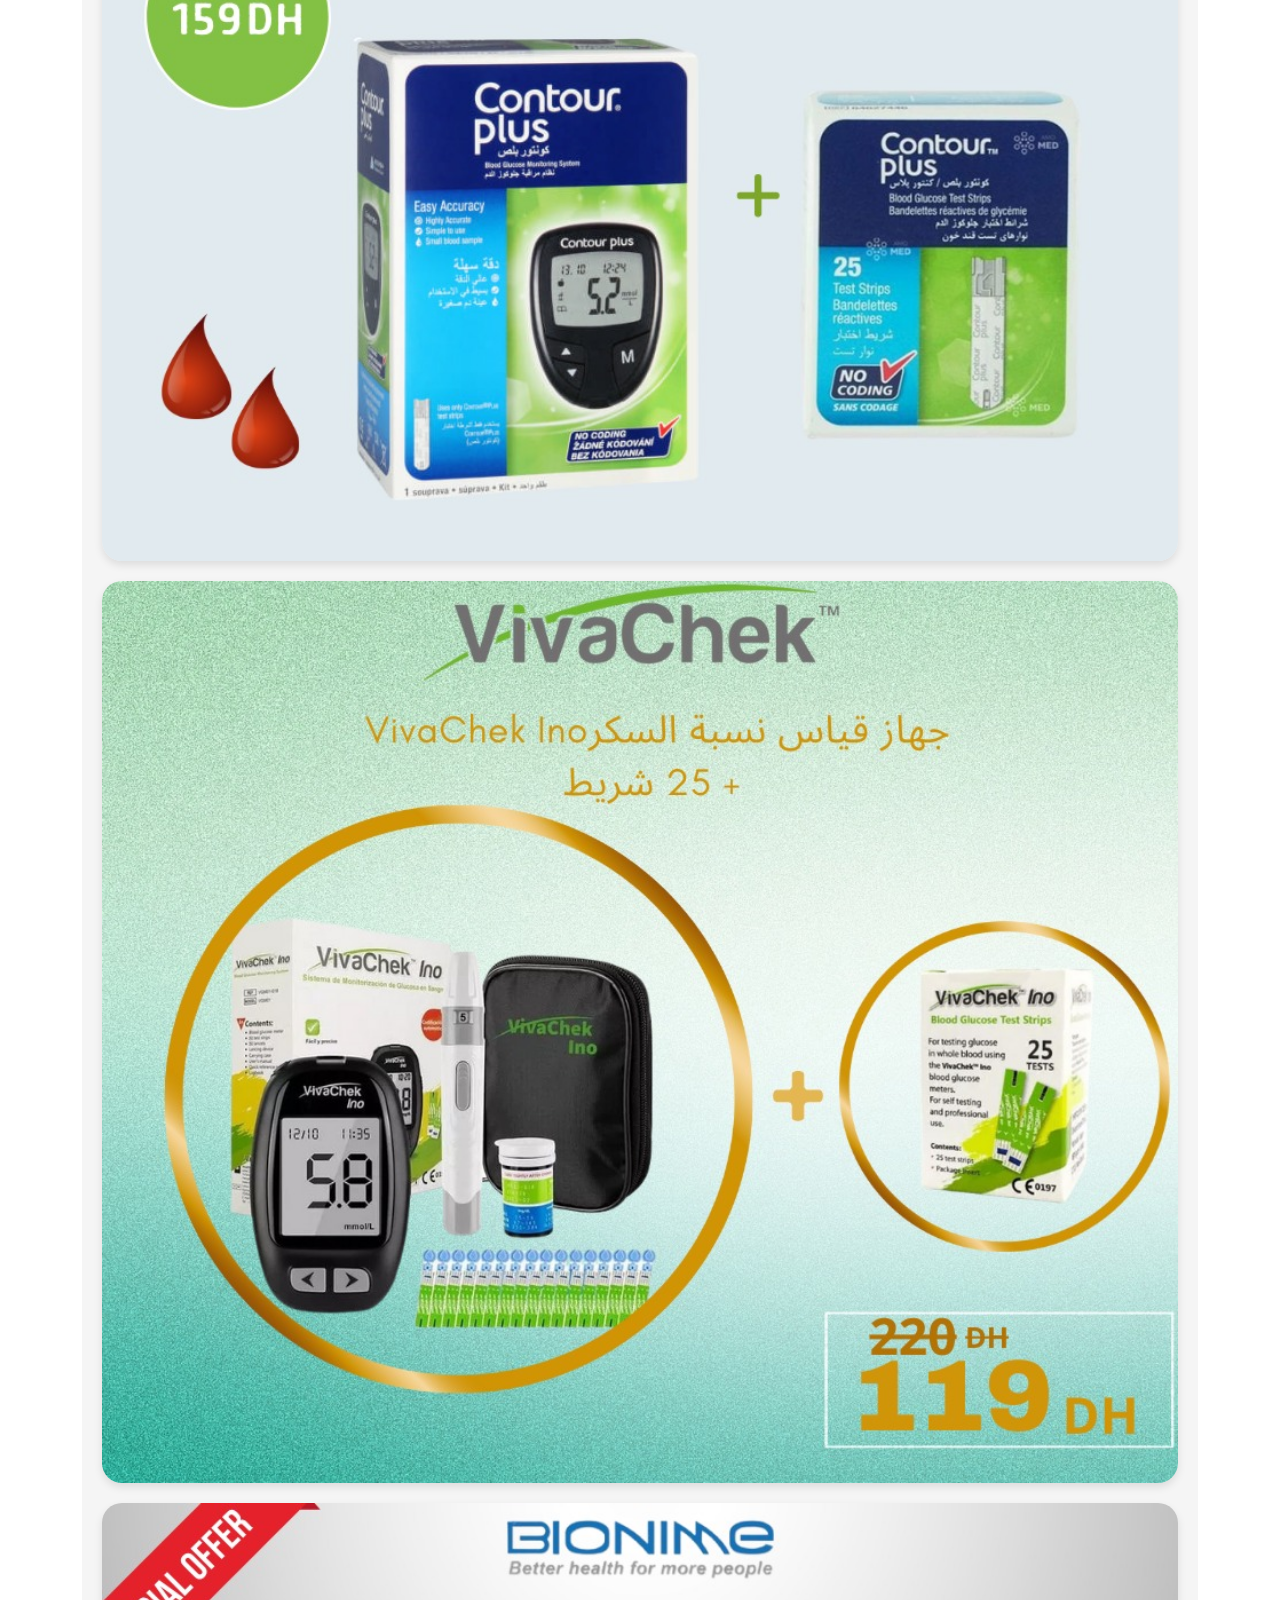
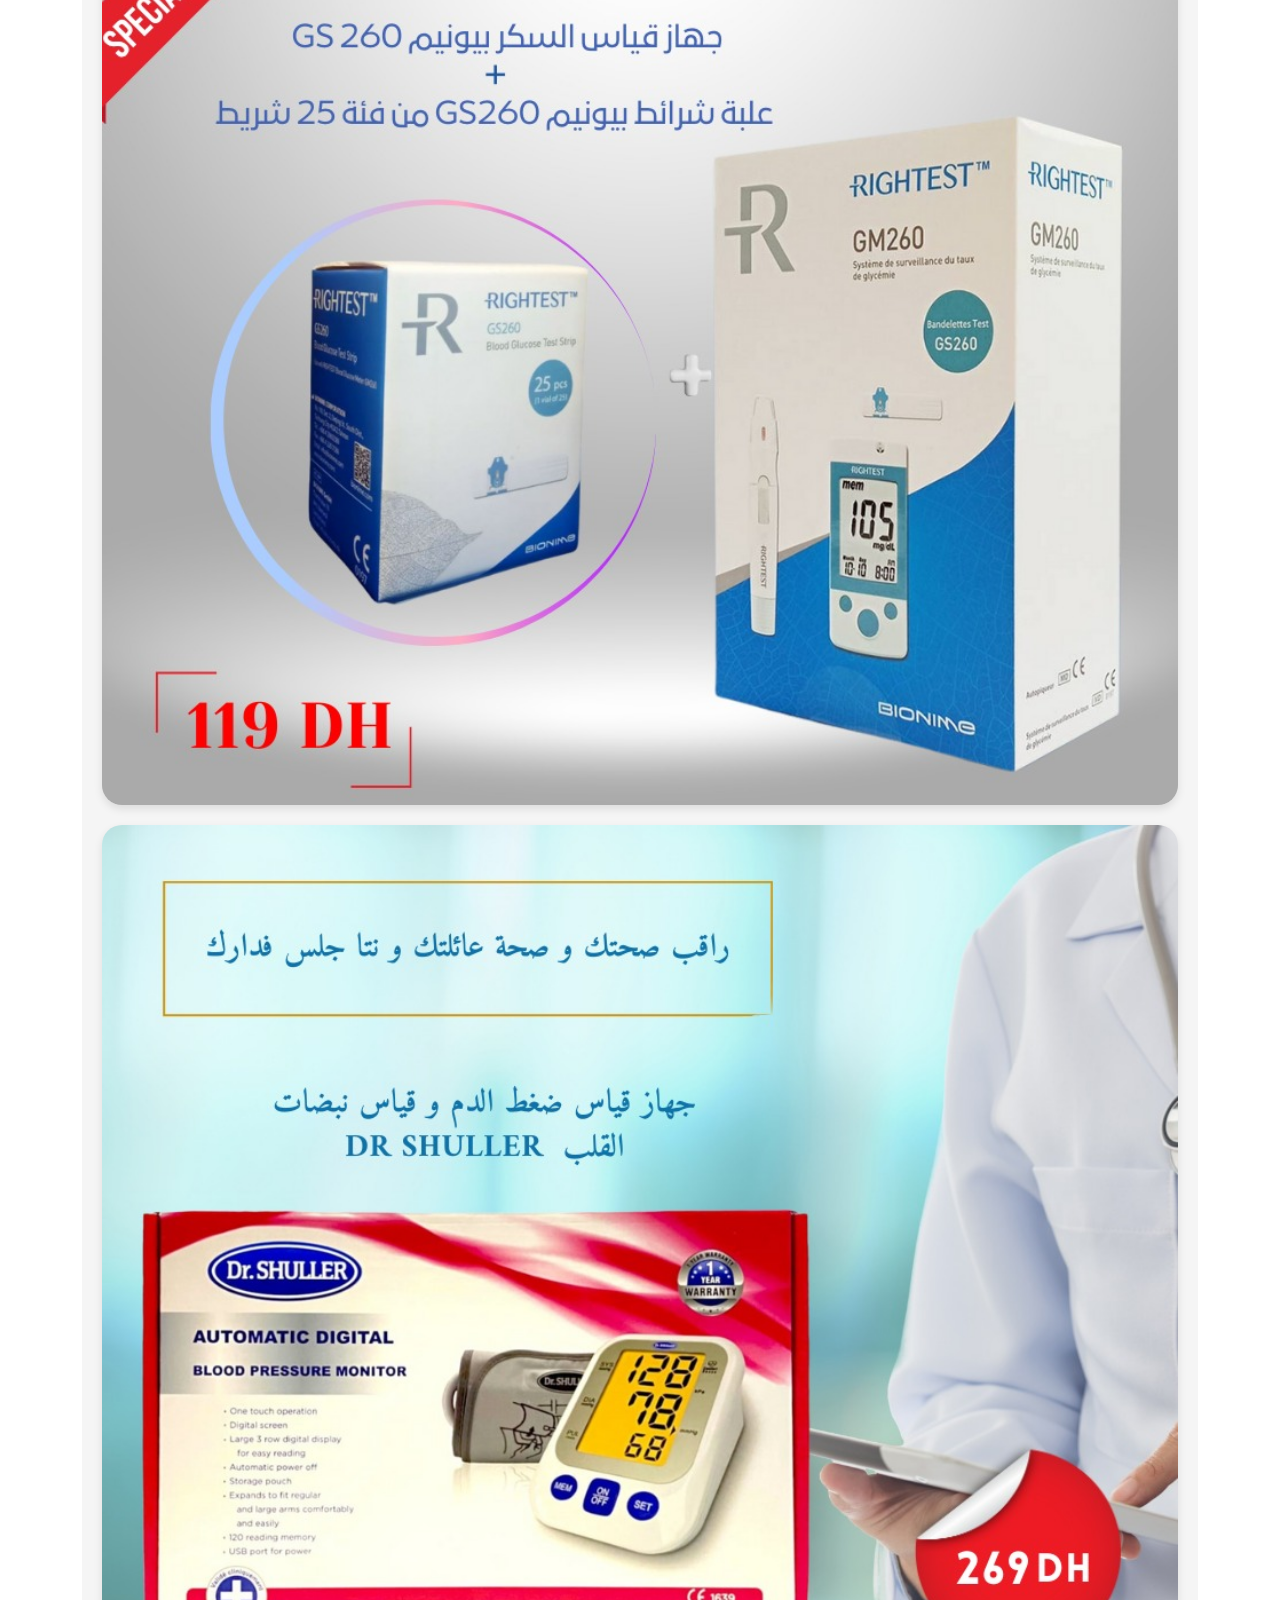
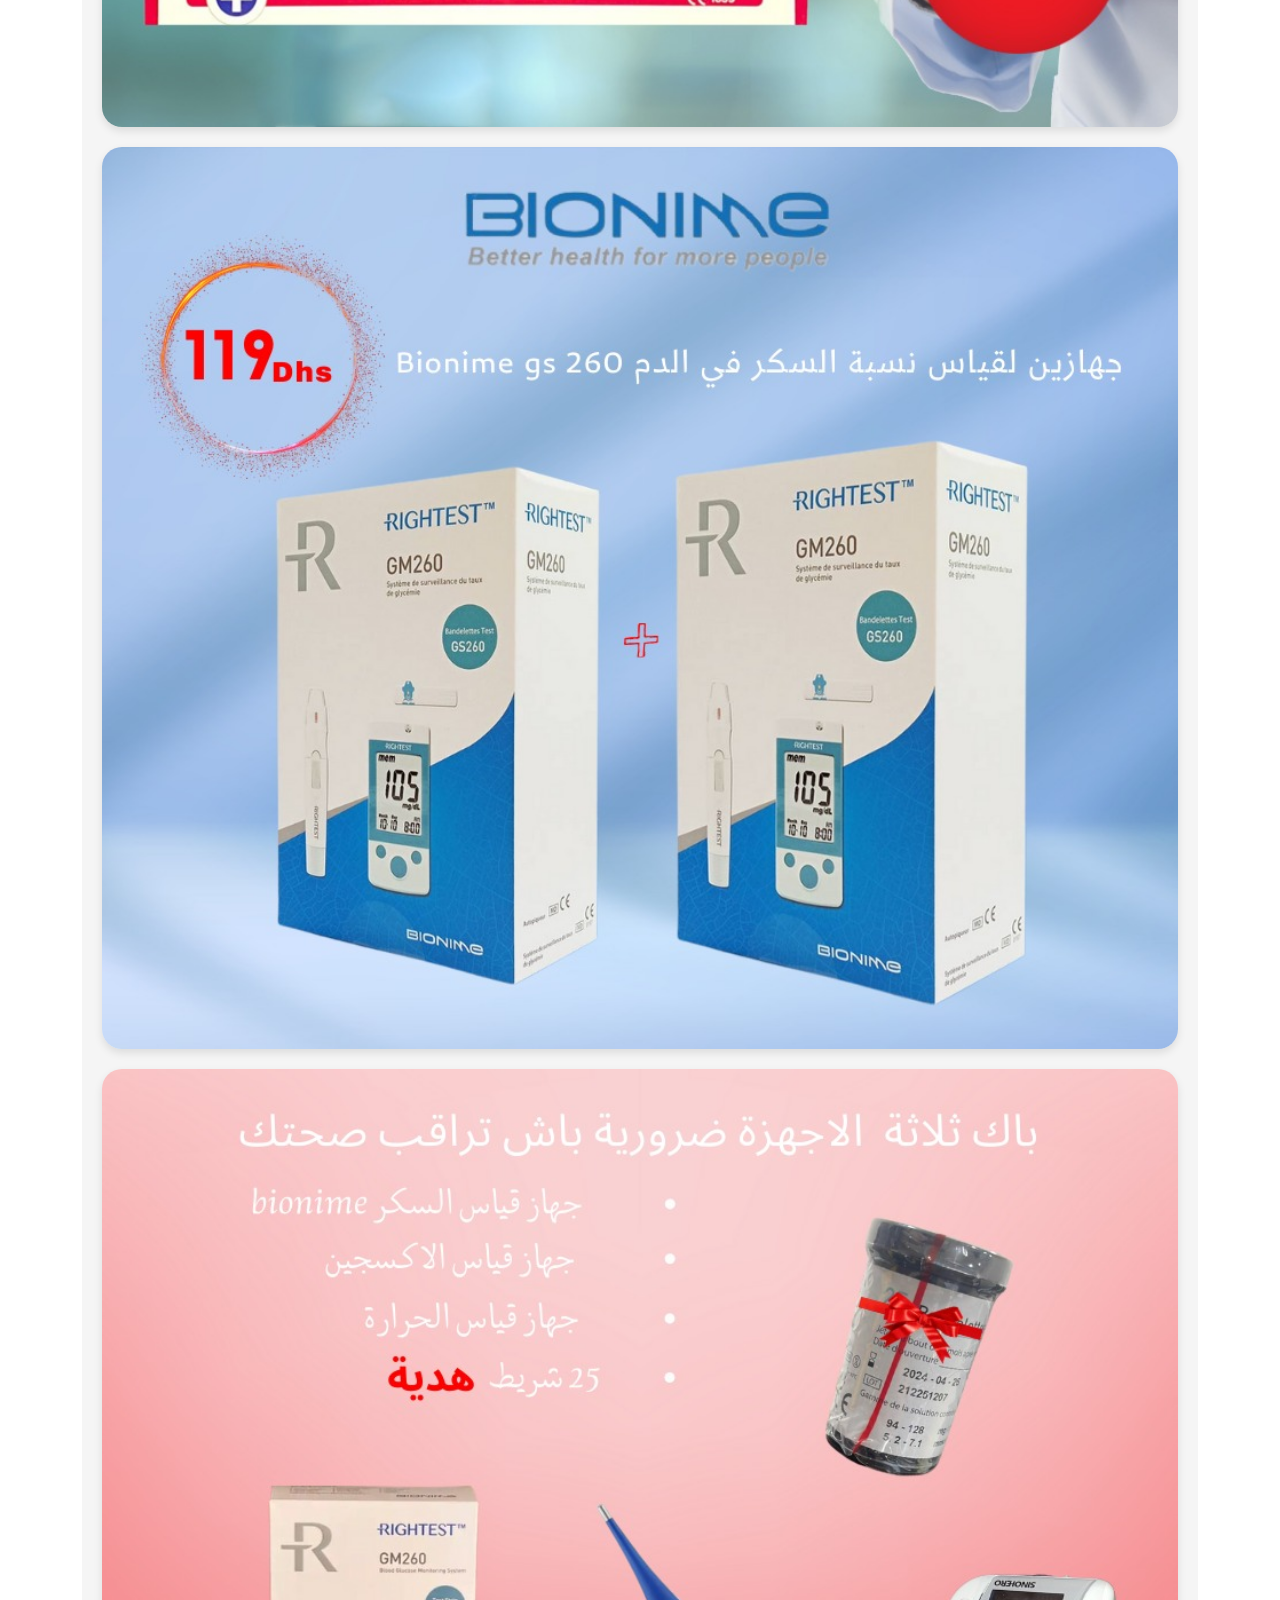
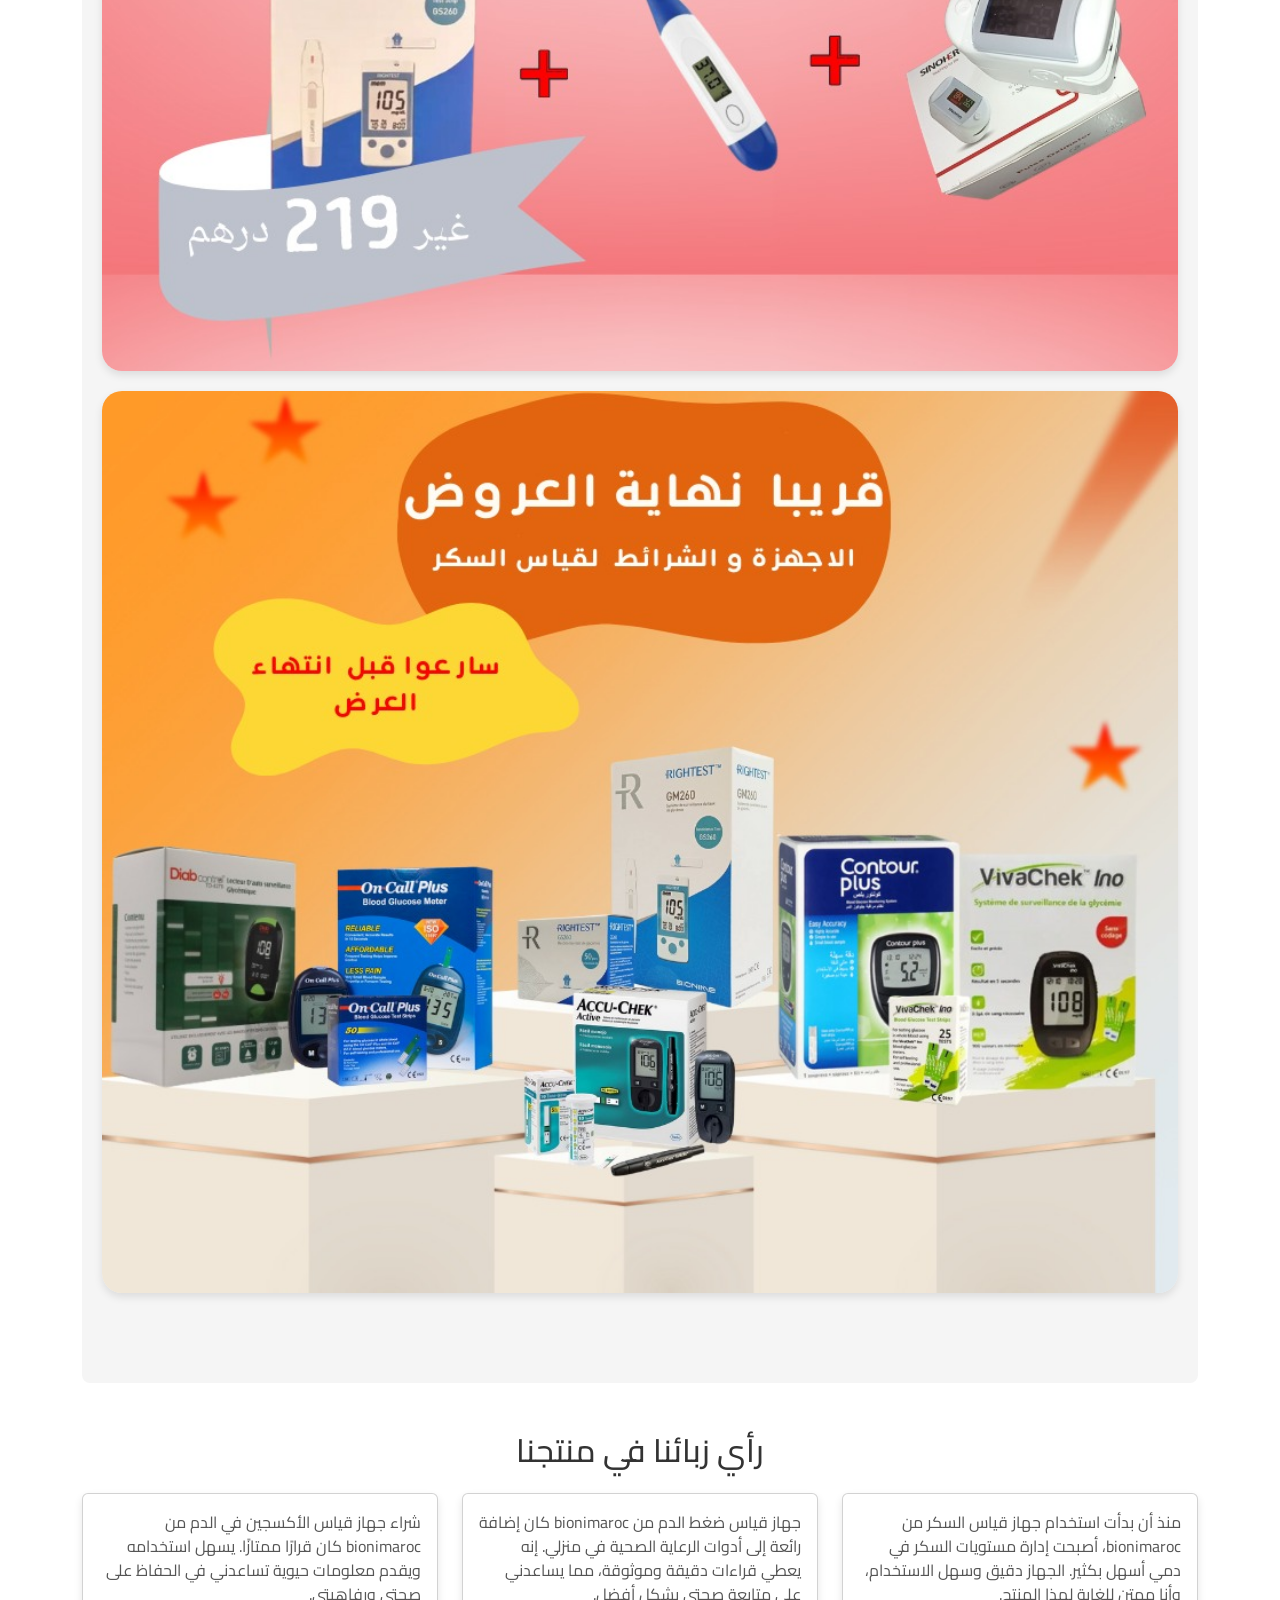
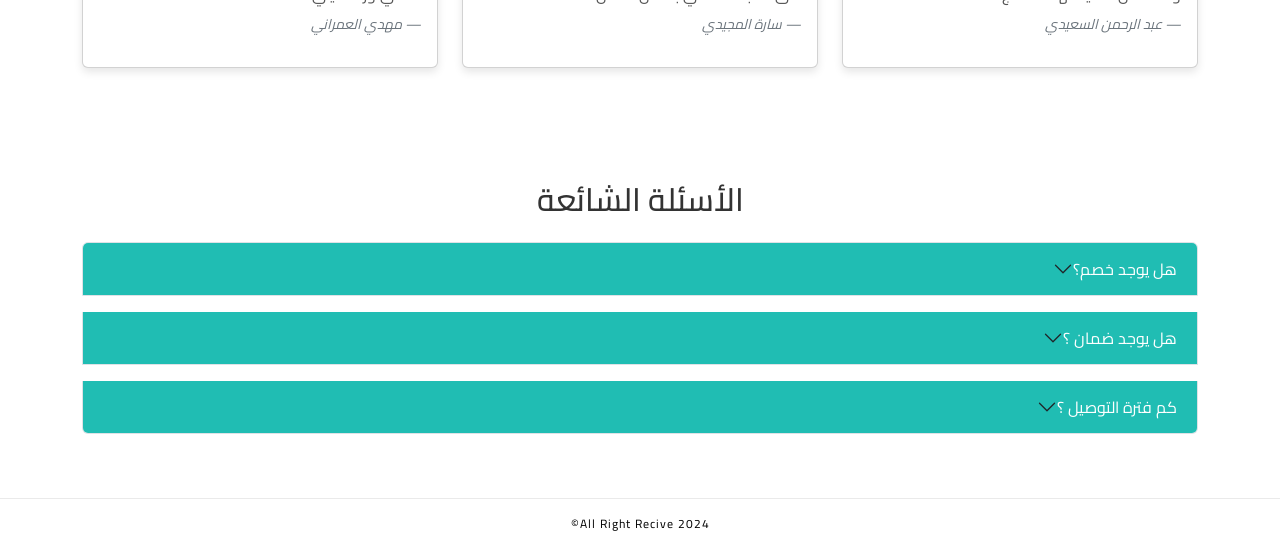
==== commit 669c9b65: "update" ====
--- a/index.html
+++ b/index.html
@@ -217,11 +217,8 @@
     <!-- footer -->
     <footer class="footer mt-auto py-3">
         <div class="container text-center">
-            <a href="/" class="d-block">
-                <img src="images/logo/logo.png" alt="bionimaroc" class="footer-logo"> <!-- Update src with your logo path -->
-            </a>
             <div class="footer-text">
-                BIONIMAROC 2024© <!-- Your footer text here -->
+                All Right Recive 2024© <!-- Your footer text here -->
             </div>
         </div>
     </footer>    
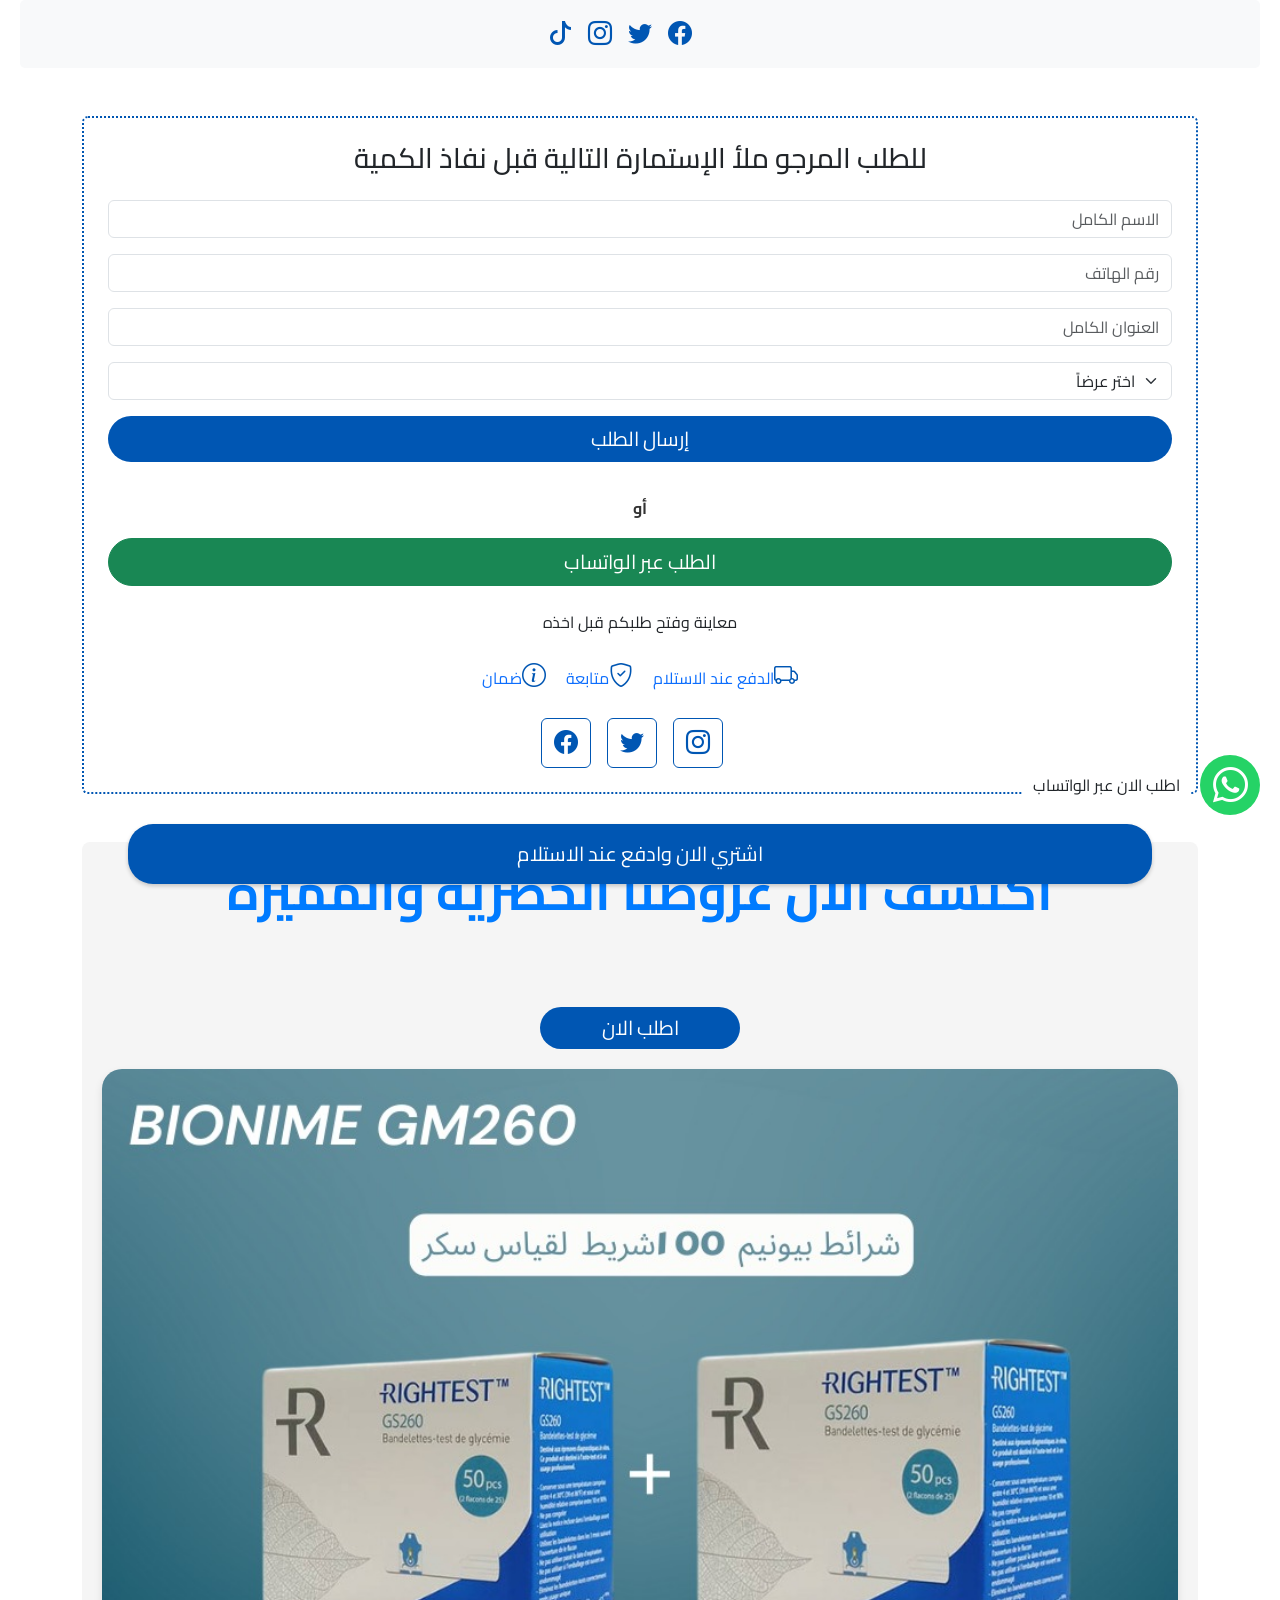
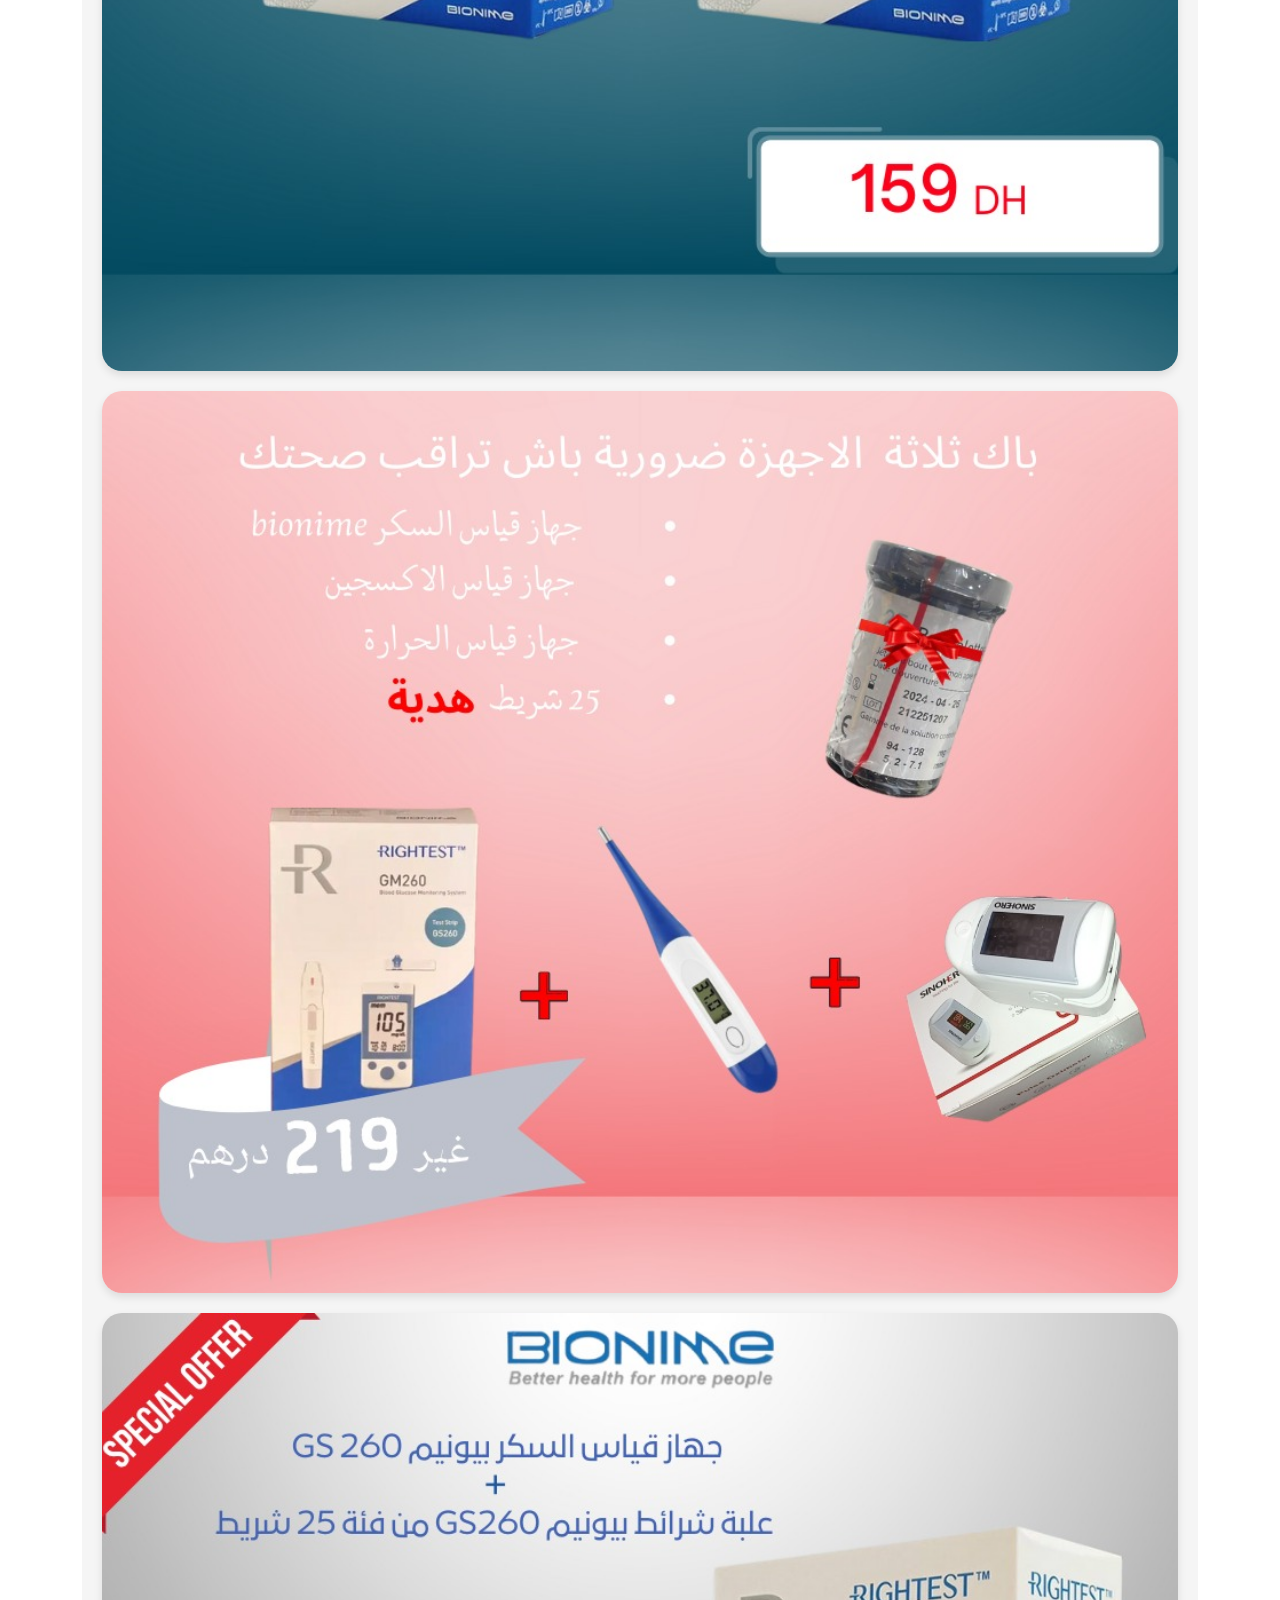
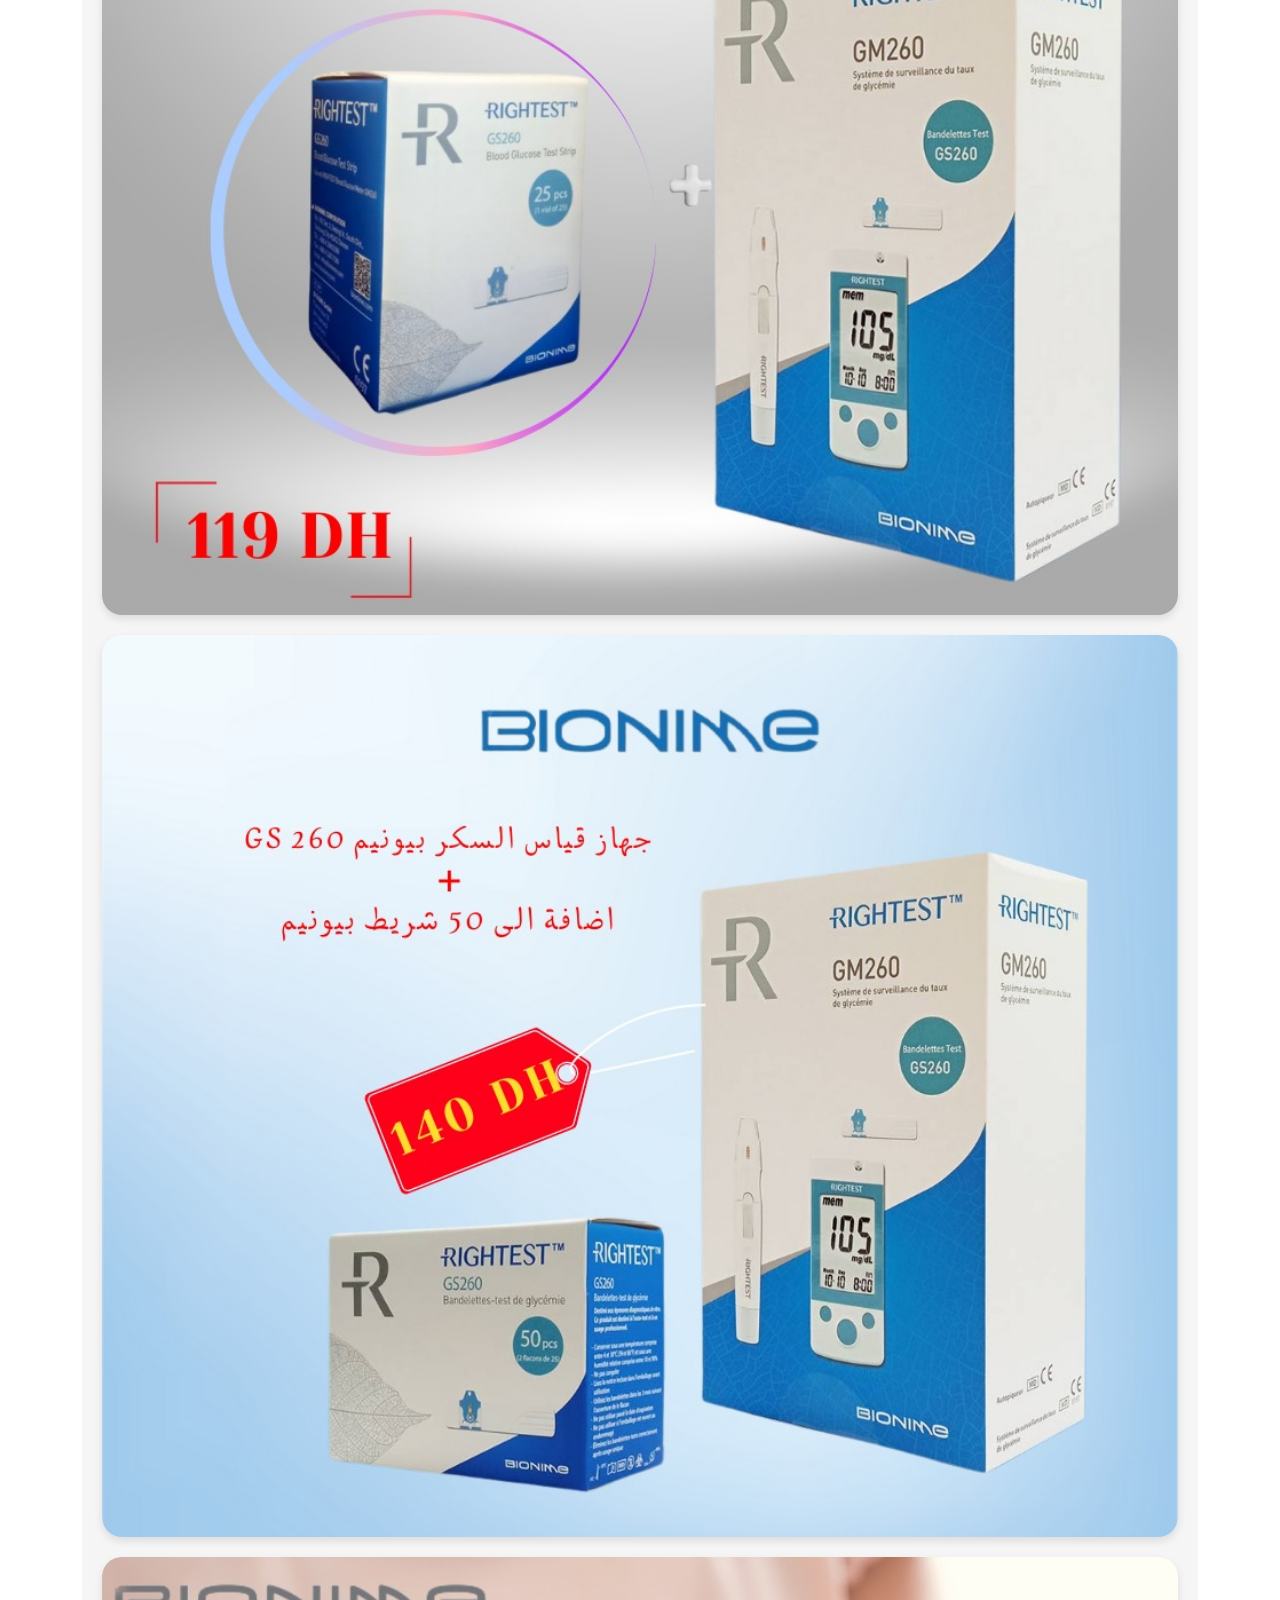
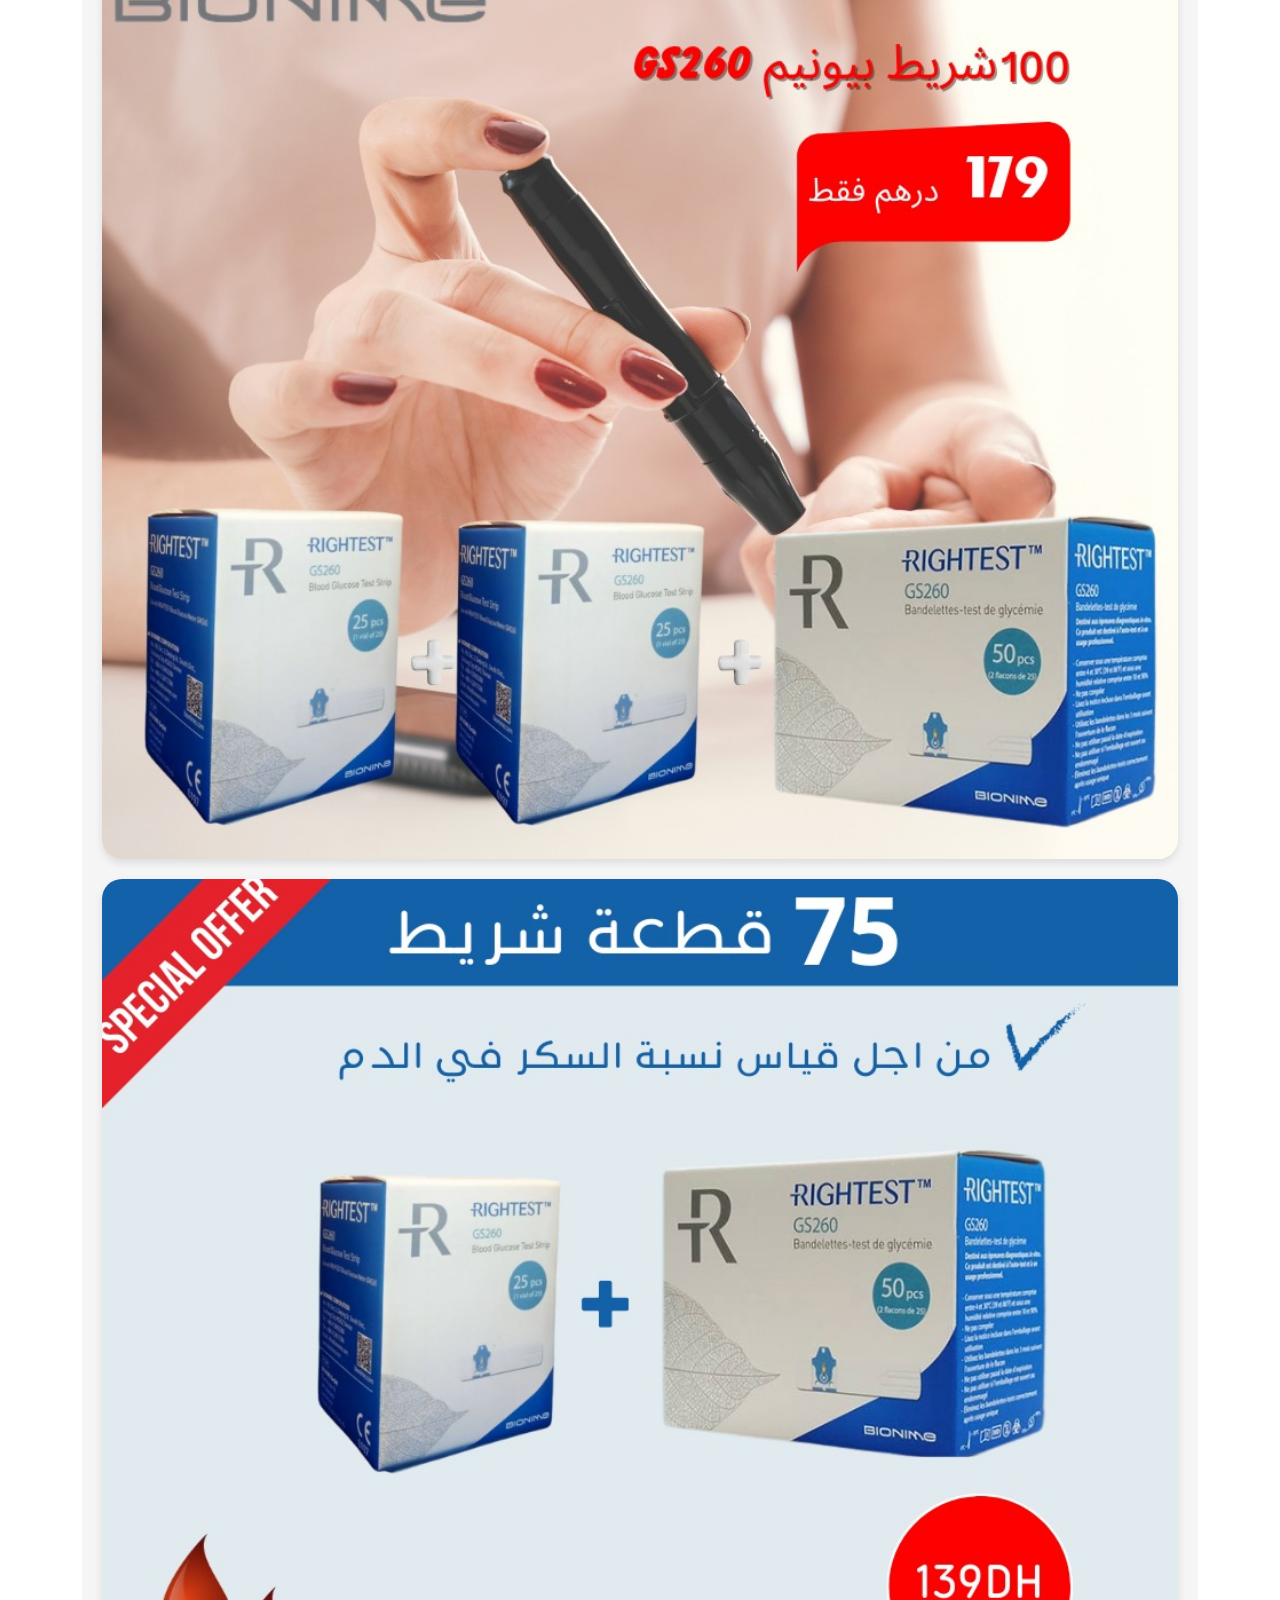
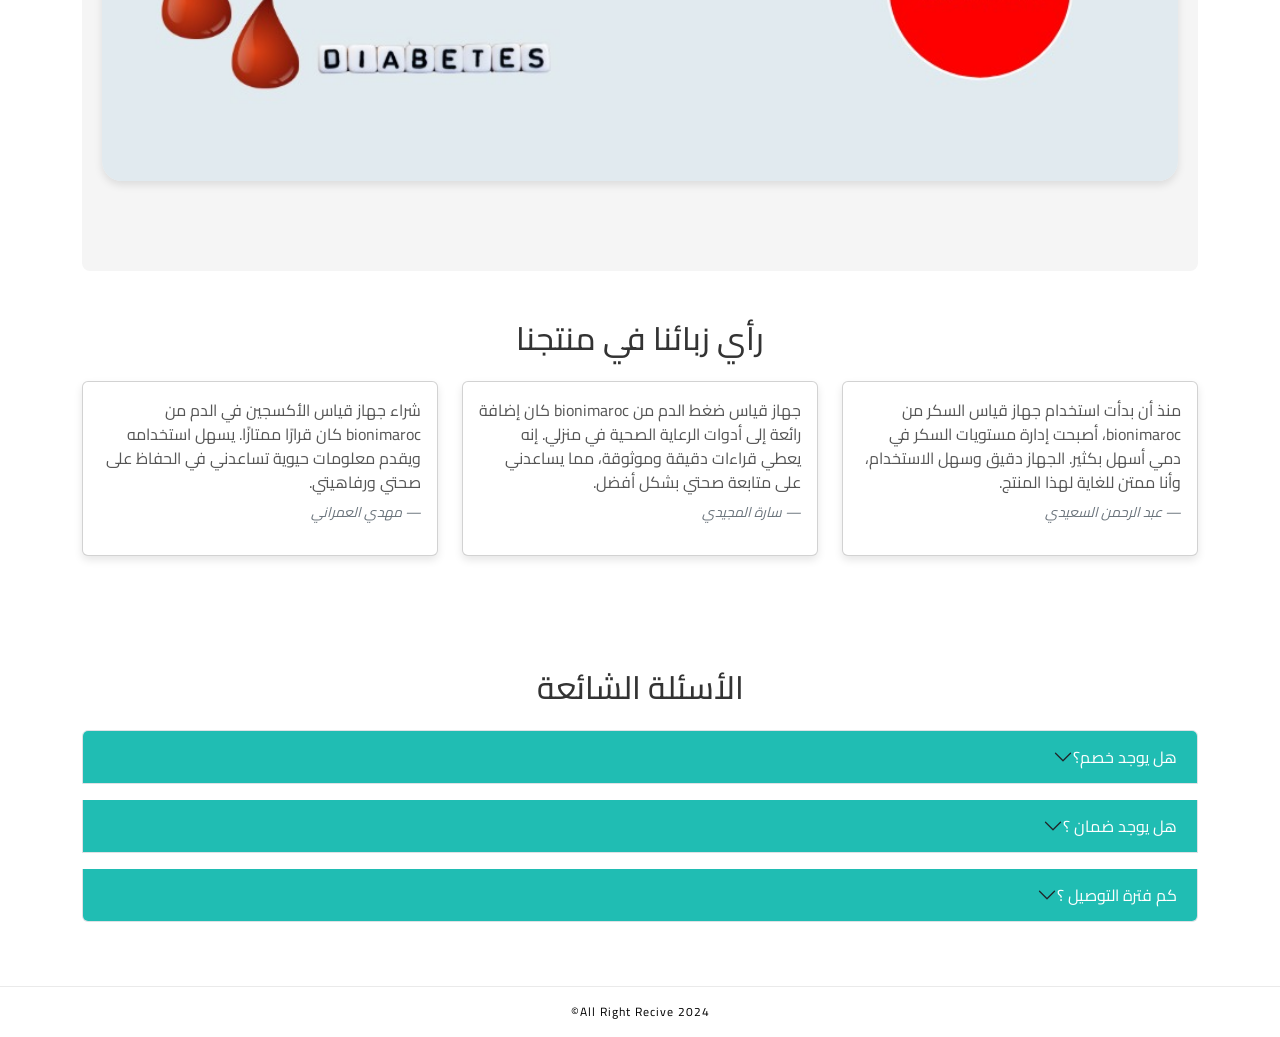
==== commit 60a45ed4: "update" ====
--- a/index.html
+++ b/index.html
@@ -44,7 +44,6 @@
         </div>
     </nav>
 
-
     <!-- Order Form section -->
     <div class="container my-5" id="_form">
         <div class="row">
@@ -61,6 +60,19 @@
                         <div class="mb-3">
                             <input type="text" class="form-control" id="address" name="address" placeholder="العنوان الكامل" aria-label="address" required>
                         </div>
+                        <div class="mb-3" id="productSelectionContainer"> <!-- Add an ID for easier selection -->
+                            <div class="input-group">
+                                <select class="form-select" id="productSelection" name="productSelection" aria-label="Product Selection" required>
+                                    <option value="" selected disabled>اختر عرضاً</option>
+                                    <option value="images/products/product1.jpeg">Gs260*2</option>
+                                    <option value="images/products/product2.jpeg">Pack219</option>
+                                    <option value="images/products/product3.jpeg">Pack219</option>
+                                    <option value="images/products/product4.jpeg">Pack140</option>
+                                    <option value="images/products/product5.jpeg">Pack179</option>
+                                    <option value="images/products/product6.jpeg">Pack139</option>
+                                </select>
+                            </div>
+                        </div>                        
                         <div class="d-grid gap-2 text-center">
                             <button type="submit" class="btn btn-primary btn-lg">إرسال الطلب</button>
                             <div id="formMessage" class="mt-3"></div> <!-- Placeholder for the message -->
@@ -100,15 +112,48 @@
             <marquee><p class="text-center">موثوق بنا أكثر من 1000 زبون</p></marquee>
             <a href="#_form"><button type="button" class="btn btn-primary">اطلب الان</button></a>
             <div class="product-image">
-                <img src="images/products/product1.jpg" alt="Product Image" class="img-fluid">
-                <img src="images/products/product2.jpg" alt="Product Image" class="img-fluid">
-                <img src="images/products/product3.jpg" alt="Product Image" class="img-fluid">
-                <img src="images/products/product4.jpg" alt="Product Image" class="img-fluid">
-                <img src="images/products/product6.jpg" alt="Product Image" class="img-fluid">
-                <img src="images/products/product7.jpg" alt="Product Image" class="img-fluid">
-                <img src="images/products/product8.jpg" alt="Product Image" class="img-fluid">
-                <img src="images/products/product9.jpg" alt="Product Image" class="img-fluid">
-                <img src="images/products/product10.jpg" alt="Product Image" class="img-fluid">
+                <div class="product-item">
+                    <img id="product1" src="images/products/product1.jpeg" alt="Gs260*2" class="img-fluid">
+                    <div class="product-icons">
+                        <a href="#" class="add-to-cart" data-product-id="images/products/product1.jpeg"><i class="bi bi-cart-plus-fill"></i></a>
+                        <a href="#" class="share"><i class="bi bi-share-fill"></i></a>
+                    </div>
+                </div>
+                <div class="product-item">
+                    <img id="product2" src="images/products/product2.jpeg" alt="Pack219" class="img-fluid">
+                    <div class="product-icons">
+                        <a href="#" class="add-to-cart" data-product-id="images/products/product2.jpeg"><i class="bi bi-cart-plus-fill"></i></a>
+                        <a href="#" class="share"><i class="bi bi-share-fill"></i></a>
+                    </div>
+                </div>
+                <div class="product-item">
+                    <img id="product3" src="images/products/product3.jpeg" alt="Pack219" class="img-fluid">
+                    <div class="product-icons">
+                        <a href="#" class="add-to-cart" data-product-id="images/products/product3.jpeg"><i class="bi bi-cart-plus-fill"></i></a>
+                        <a href="#" class="share"><i class="bi bi-share-fill"></i></a>
+                    </div>
+                </div>
+                <div class="product-item">
+                    <img id="product4" src="images/products/product4.jpeg" alt="Pack140" class="img-fluid">
+                    <div class="product-icons">
+                        <a href="#" class="add-to-cart" data-product-id="images/products/product4.jpeg"><i class="bi bi-cart-plus-fill"></i></a>
+                        <a href="#" class="share"><i class="bi bi-share-fill"></i></a>
+                    </div>
+                </div>
+                <div class="product-item">
+                    <img id="product5" src="images/products/product5.jpeg" alt="Pack179" class="img-fluid">
+                    <div class="product-icons">
+                        <a href="#" class="add-to-cart" data-product-id="images/products/product5.jpeg"><i class="bi bi-cart-plus-fill"></i></a>
+                        <a href="#" class="share"><i class="bi bi-share-fill"></i></a>
+                    </div>
+                </div>
+                <div class="product-item">
+                    <img id="product6" src="images/products/product6.jpeg" alt="Pack139" class="img-fluid">
+                    <div class="product-icons">
+                        <a href="#" class="add-to-cart" data-product-id="images/products/product6.jpeg"><i class="bi bi-cart-plus-fill"></i></a>
+                        <a href="#" class="share"><i class="bi bi-share-fill"></i></a>
+                    </div>
+                </div>
             </div>
         </div>
     </div>
--- a/style.css
+++ b/style.css
@@ -73,6 +73,41 @@
     margin-top: 20px;
     margin-bottom: 50px;
 }
+
+.product-item {
+    position: relative;
+}
+
+.product-icons {
+    position: absolute;
+    top: 50%;
+    left: 50%;
+    transform: translate(-50%, -50%);
+    display: none; /* Hide icons by default */
+}
+
+.product-item:hover .product-icons {
+    display: flex; /* Show icons on hover */
+    justify-content: center;
+    align-items: center;
+}
+
+.product-icons a {
+    color: white;
+    background-color: rgba(0, 0, 0, 0.5);
+    border-radius: 50%;
+    padding: 10px;
+    margin: 5px;
+    text-decoration: none;
+}
+
+.product-icons a:hover {
+    background-color: rgba(0, 0, 0, 0.7);
+}
+
+/* #productSelectionContainer {
+    display: none; 
+} */
 
 /* Review Section */
 h2 {
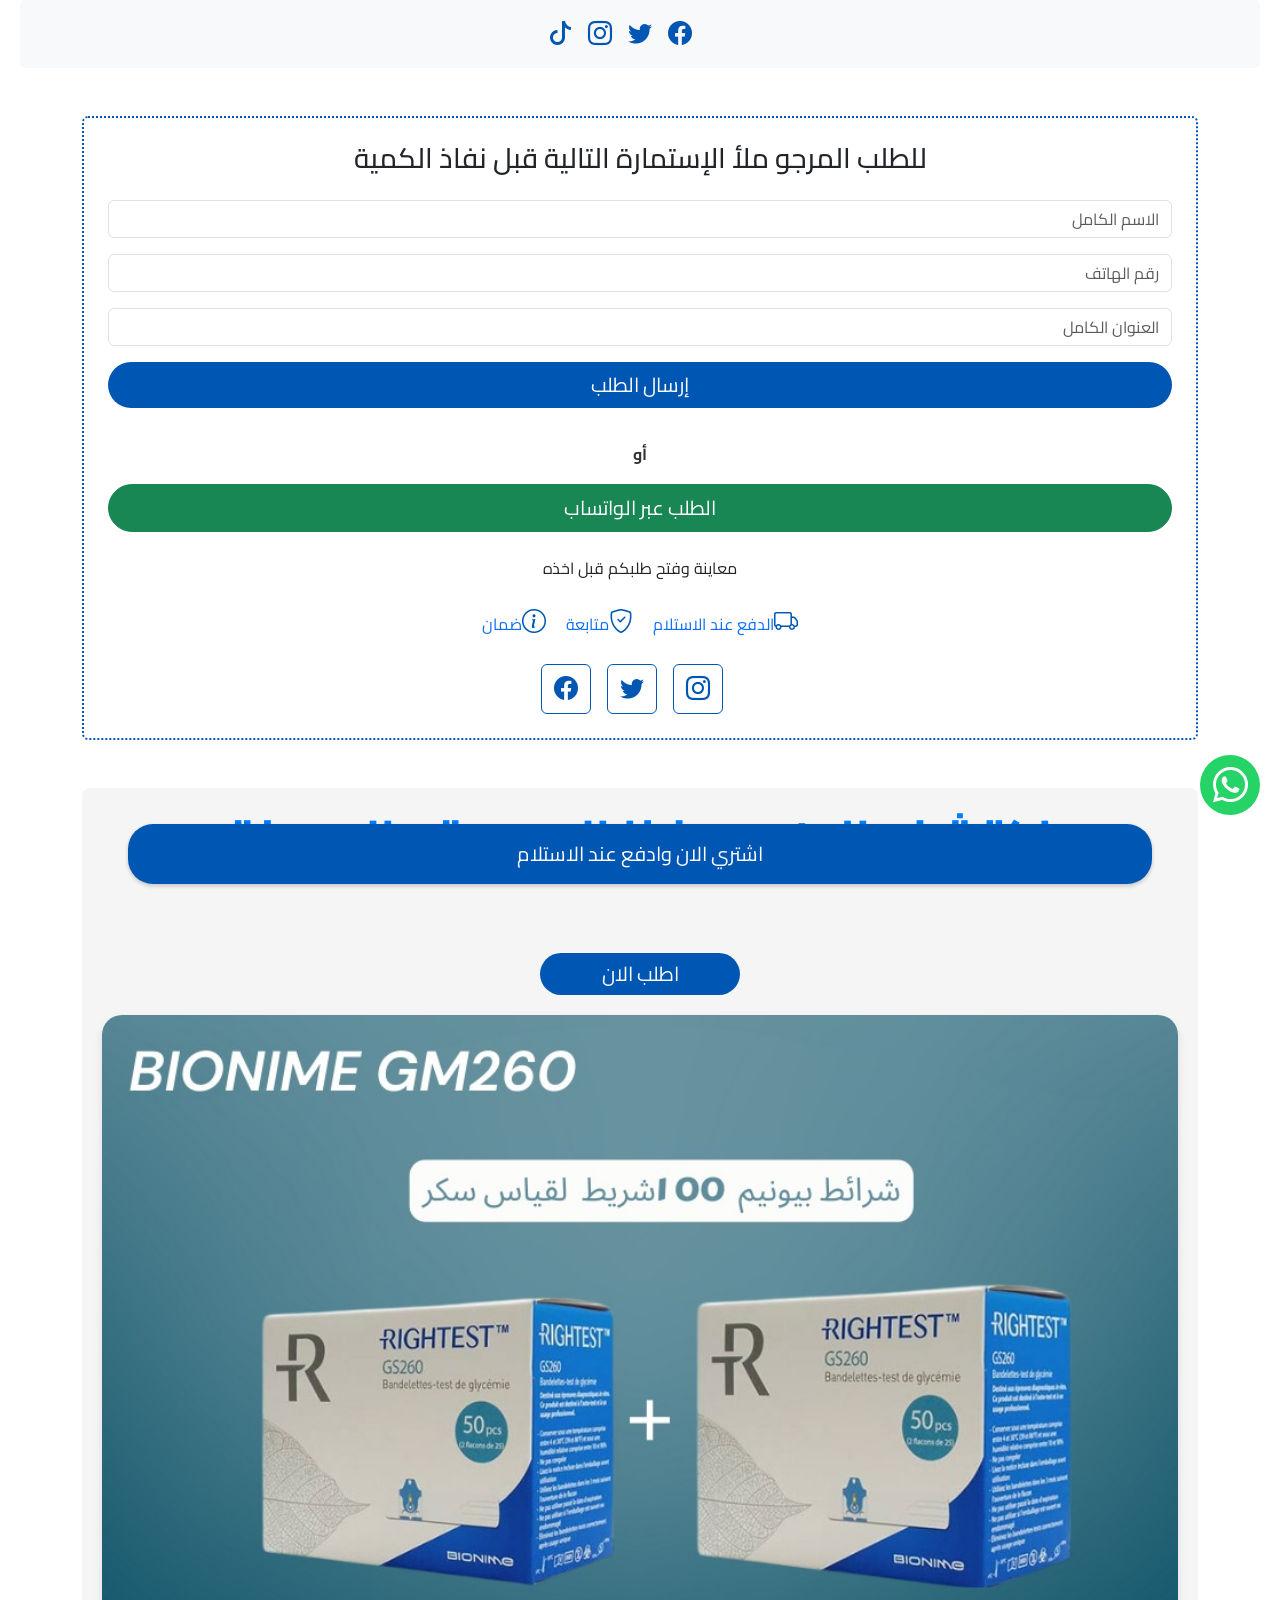
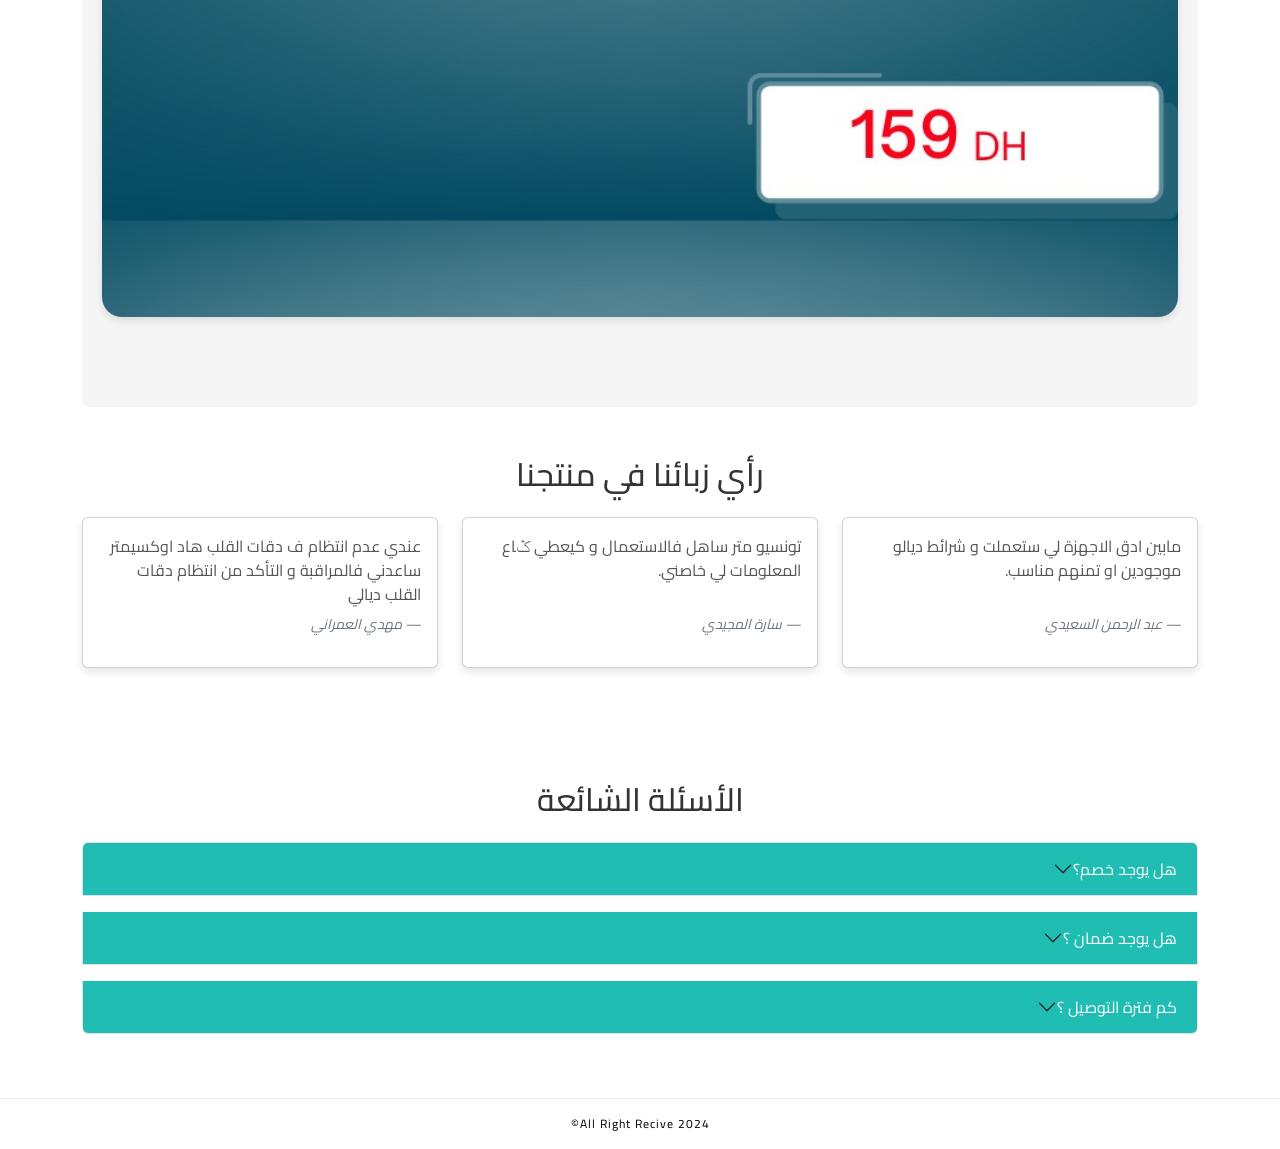
==== commit 66b4d04a: "update" ====
--- a/index.html
+++ b/index.html
@@ -62,14 +62,8 @@
                         </div>
                         <div class="mb-3" id="productSelectionContainer"> <!-- Add an ID for easier selection -->
                             <div class="input-group">
-                                <select class="form-select" id="productSelection" name="productSelection" aria-label="Product Selection" required>
-                                    <option value="" selected disabled>اختر عرضاً</option>
-                                    <option value="images/products/product1.jpeg">Gs260*2</option>
-                                    <option value="images/products/product2.jpeg">Pack219</option>
-                                    <option value="images/products/product3.jpeg">Pack219</option>
-                                    <option value="images/products/product4.jpeg">Pack140</option>
-                                    <option value="images/products/product5.jpeg">Pack179</option>
-                                    <option value="images/products/product6.jpeg">Pack139</option>
+                                <select class="form-select" id="productSelection" name="productSelection" aria-label="Product Selection">
+                                    <option value="images/products/product1.jpeg" selected>Gs260*2</option>
                                 </select>
                             </div>
                         </div>                        
@@ -109,51 +103,16 @@
     <div class="container">
         <div class="product-section">
             <h1>اكتشف الان عروضنا الحصرية والمميزة</h1>
-            <marquee><p class="text-center">موثوق بنا أكثر من 1000 زبون</p></marquee>
+            <marquee><p class="text-center">أكثر من 1000 زبون وثقوا بنا</p></marquee>
             <a href="#_form"><button type="button" class="btn btn-primary">اطلب الان</button></a>
             <div class="product-image">
                 <div class="product-item">
                     <img id="product1" src="images/products/product1.jpeg" alt="Gs260*2" class="img-fluid">
                     <div class="product-icons">
                         <a href="#" class="add-to-cart" data-product-id="images/products/product1.jpeg"><i class="bi bi-cart-plus-fill"></i></a>
-                        <a href="#" class="share"><i class="bi bi-share-fill"></i></a>
-                    </div>
-                </div>
-                <div class="product-item">
-                    <img id="product2" src="images/products/product2.jpeg" alt="Pack219" class="img-fluid">
-                    <div class="product-icons">
-                        <a href="#" class="add-to-cart" data-product-id="images/products/product2.jpeg"><i class="bi bi-cart-plus-fill"></i></a>
-                        <a href="#" class="share"><i class="bi bi-share-fill"></i></a>
-                    </div>
-                </div>
-                <div class="product-item">
-                    <img id="product3" src="images/products/product3.jpeg" alt="Pack219" class="img-fluid">
-                    <div class="product-icons">
-                        <a href="#" class="add-to-cart" data-product-id="images/products/product3.jpeg"><i class="bi bi-cart-plus-fill"></i></a>
-                        <a href="#" class="share"><i class="bi bi-share-fill"></i></a>
-                    </div>
-                </div>
-                <div class="product-item">
-                    <img id="product4" src="images/products/product4.jpeg" alt="Pack140" class="img-fluid">
-                    <div class="product-icons">
-                        <a href="#" class="add-to-cart" data-product-id="images/products/product4.jpeg"><i class="bi bi-cart-plus-fill"></i></a>
-                        <a href="#" class="share"><i class="bi bi-share-fill"></i></a>
-                    </div>
-                </div>
-                <div class="product-item">
-                    <img id="product5" src="images/products/product5.jpeg" alt="Pack179" class="img-fluid">
-                    <div class="product-icons">
-                        <a href="#" class="add-to-cart" data-product-id="images/products/product5.jpeg"><i class="bi bi-cart-plus-fill"></i></a>
-                        <a href="#" class="share"><i class="bi bi-share-fill"></i></a>
-                    </div>
-                </div>
-                <div class="product-item">
-                    <img id="product6" src="images/products/product6.jpeg" alt="Pack139" class="img-fluid">
-                    <div class="product-icons">
-                        <a href="#" class="add-to-cart" data-product-id="images/products/product6.jpeg"><i class="bi bi-cart-plus-fill"></i></a>
-                        <a href="#" class="share"><i class="bi bi-share-fill"></i></a>
-                    </div>
-                </div>
+                    </div>
+                </div>
+                
             </div>
         </div>
     </div>
@@ -165,7 +124,7 @@
             <div class="col-md-4 mb-3">
                 <div class="card h-100">
                     <div class="card-body">
-                        <p class="card-text">منذ أن بدأت استخدام جهاز قياس السكر من bionimaroc، أصبحت إدارة مستويات السكر في دمي أسهل بكثير. الجهاز دقيق وسهل الاستخدام، وأنا ممتن للغاية لهذا المنتج.</p>
+                        <p class="card-text">مابين ادق الاجهزة لي ستعملت و شرائط ديالو موجودين او تمنهم مناسب.</p>
                         <footer class="blockquote-footer">عبد الرحمن السعيدي<cite title="Source Title"></cite></footer>
                     </div>
                 </div>
@@ -173,7 +132,7 @@
             <div class="col-md-4 mb-3">
                 <div class="card h-100">
                     <div class="card-body">
-                        <p class="card-text">جهاز قياس ضغط الدم من bionimaroc كان إضافة رائعة إلى أدوات الرعاية الصحية في منزلي. إنه يعطي قراءات دقيقة وموثوقة، مما يساعدني على متابعة صحتي بشكل أفضل.</p>
+                        <p class="card-text">تونسيو متر ساهل فالاستعمال و كيعطي ݣاع المعلومات لي خاصني.</p>
                         <footer class="blockquote-footer">سارة المجيدي<cite title="Source Title"></cite></footer>
                     </div>
                 </div>
@@ -181,7 +140,7 @@
             <div class="col-md-4 mb-3">
                 <div class="card h-100">
                     <div class="card-body">
-                        <p class="card-text">شراء جهاز قياس الأكسجين في الدم من bionimaroc كان قرارًا ممتازًا. يسهل استخدامه ويقدم معلومات حيوية تساعدني في الحفاظ على صحتي ورفاهيتي.</p>
+                        <p class="card-text">عندي عدم انتظام ف دقات القلب هاد اوكسيمتر ساعدني فالمراقبة و التأكد من انتظام دقات القلب ديالي</p>
                         <footer class="blockquote-footer">مهدي العمراني<cite title="Source Title"></cite></footer>
                     </div>
                 </div>
--- a/style.css
+++ b/style.css
@@ -93,21 +93,45 @@
 }
 
 .product-icons a {
-    color: white;
-    background-color: rgba(0, 0, 0, 0.5);
-    border-radius: 50%;
-    padding: 10px;
+    color: #007bff; /* Icon color */
+    background-color: white; /* Background color */
+    border-radius: 50%; /* Circular shape */
+    padding: 15px; /* Adjust padding to make the icon bigger */
     margin: 5px;
     text-decoration: none;
-}
-
-.product-icons a:hover {
-    background-color: rgba(0, 0, 0, 0.7);
-}
-
-/* #productSelectionContainer {
+    font-size: 24px; /* Adjust font size to make the icon visually bigger */
+    transition: background-color 0.3s ease-in-out, transform 0.3s ease-in-out;
+    display: inline-flex; /* Ensures the icon is properly centered */
+    align-items: center; /* Center align icon vertically */
+    justify-content: center; /* Center align icon horizontally */
+}
+
+.product-icons a:hover, .product-icons a:focus {
+    background-color: white; /* Darker shade for hover/focus */
+    color: #007bff;
+    transform: scale(1.1); /* Slightly enlarge the icon on hover */
+}
+
+
+@keyframes fadeInScaleUp {
+    from {
+        opacity: 0;
+        transform: scale(0.5);
+    }
+    to {
+        opacity: 1;
+        transform: scale(1);
+    }
+}
+
+.product-icons.show {
+    animation: fadeInScaleUp 0.5s ease forwards;
+}
+
+
+#productSelectionContainer {
     display: none; 
-} */
+}
 
 /* Review Section */
 h2 {
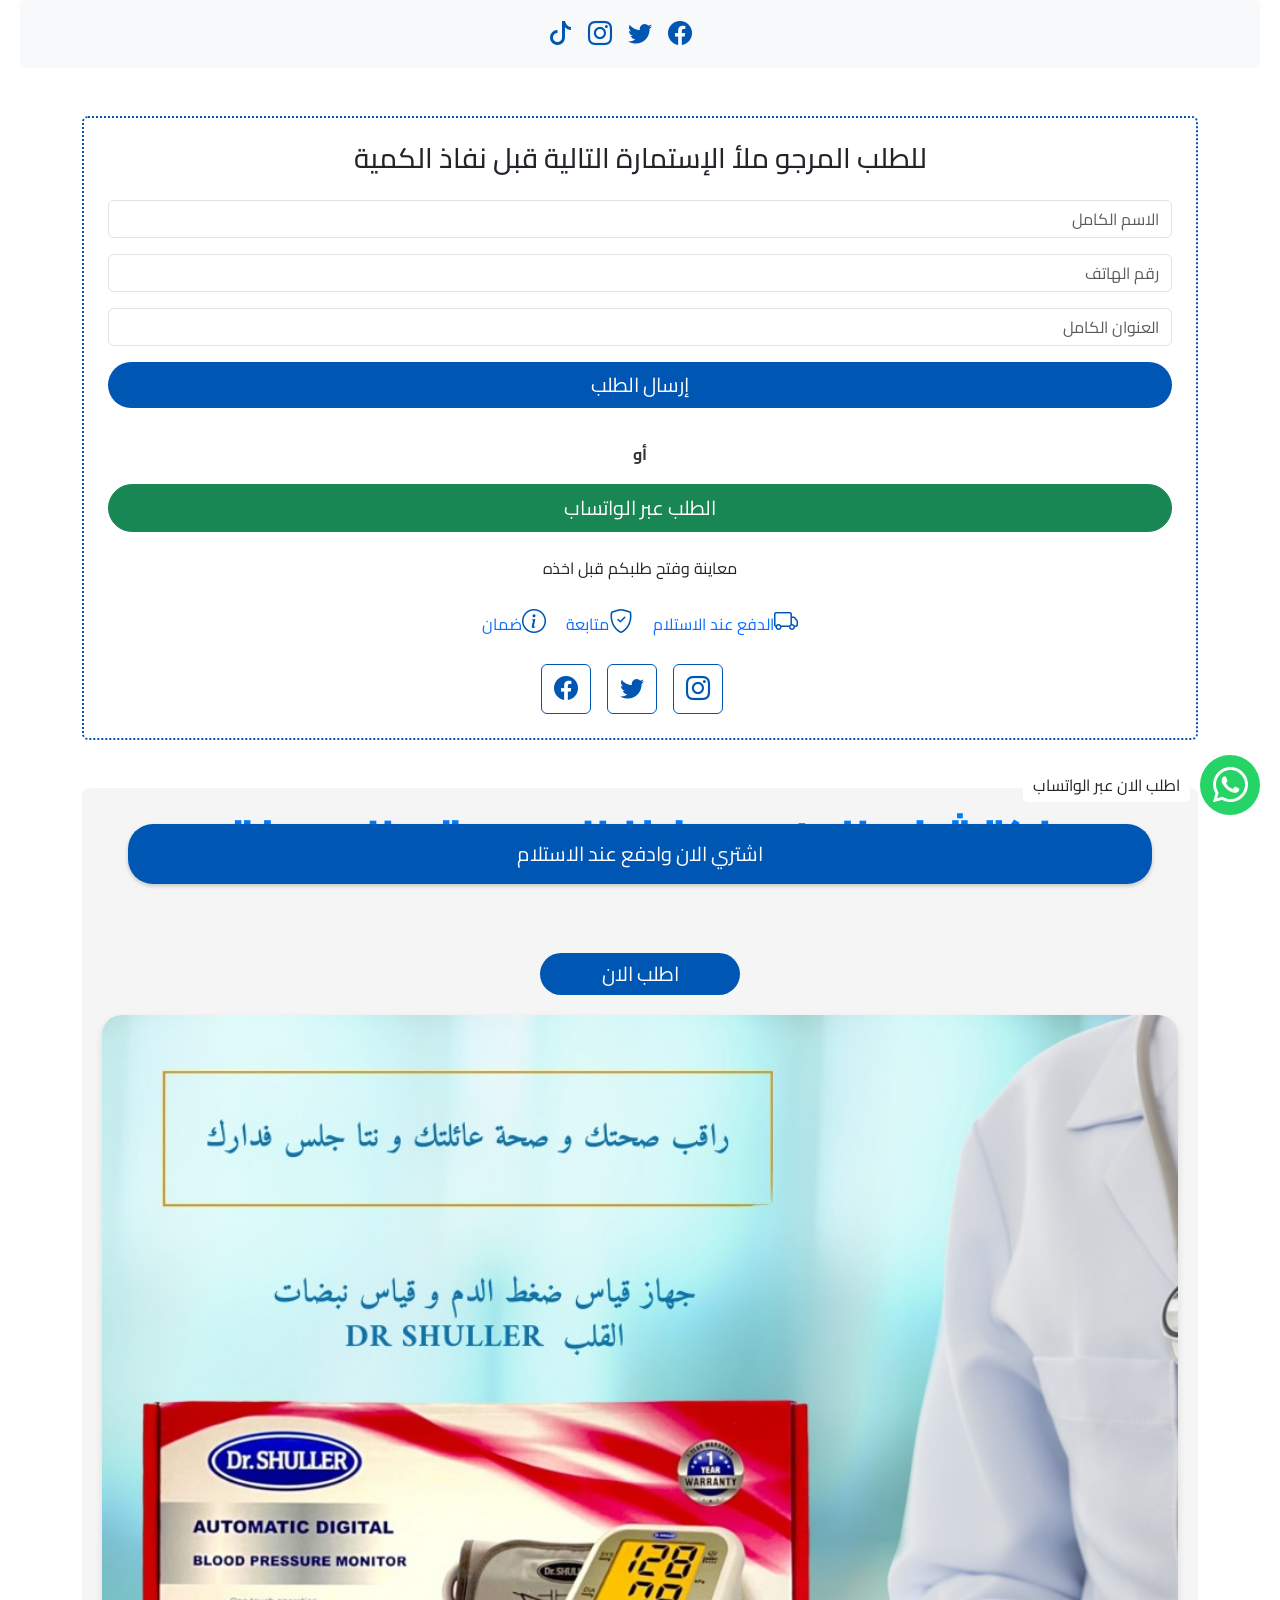
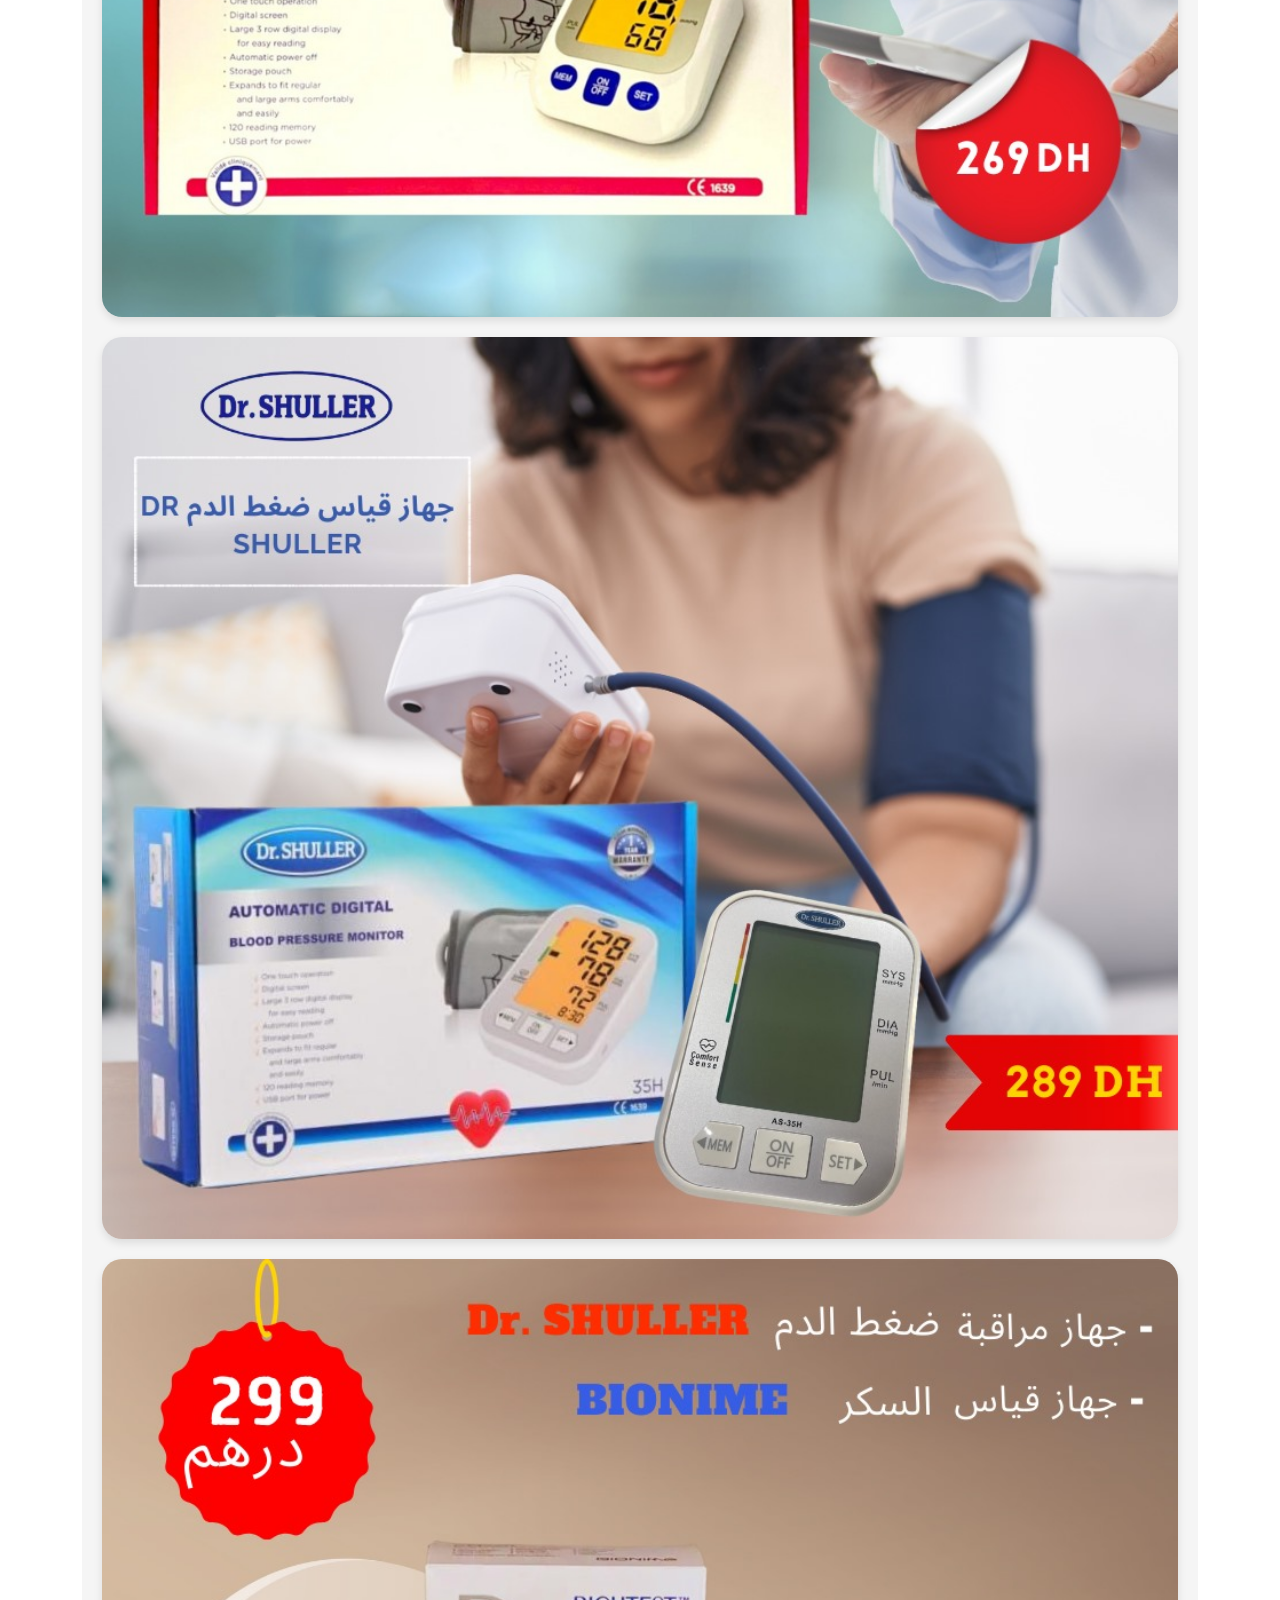
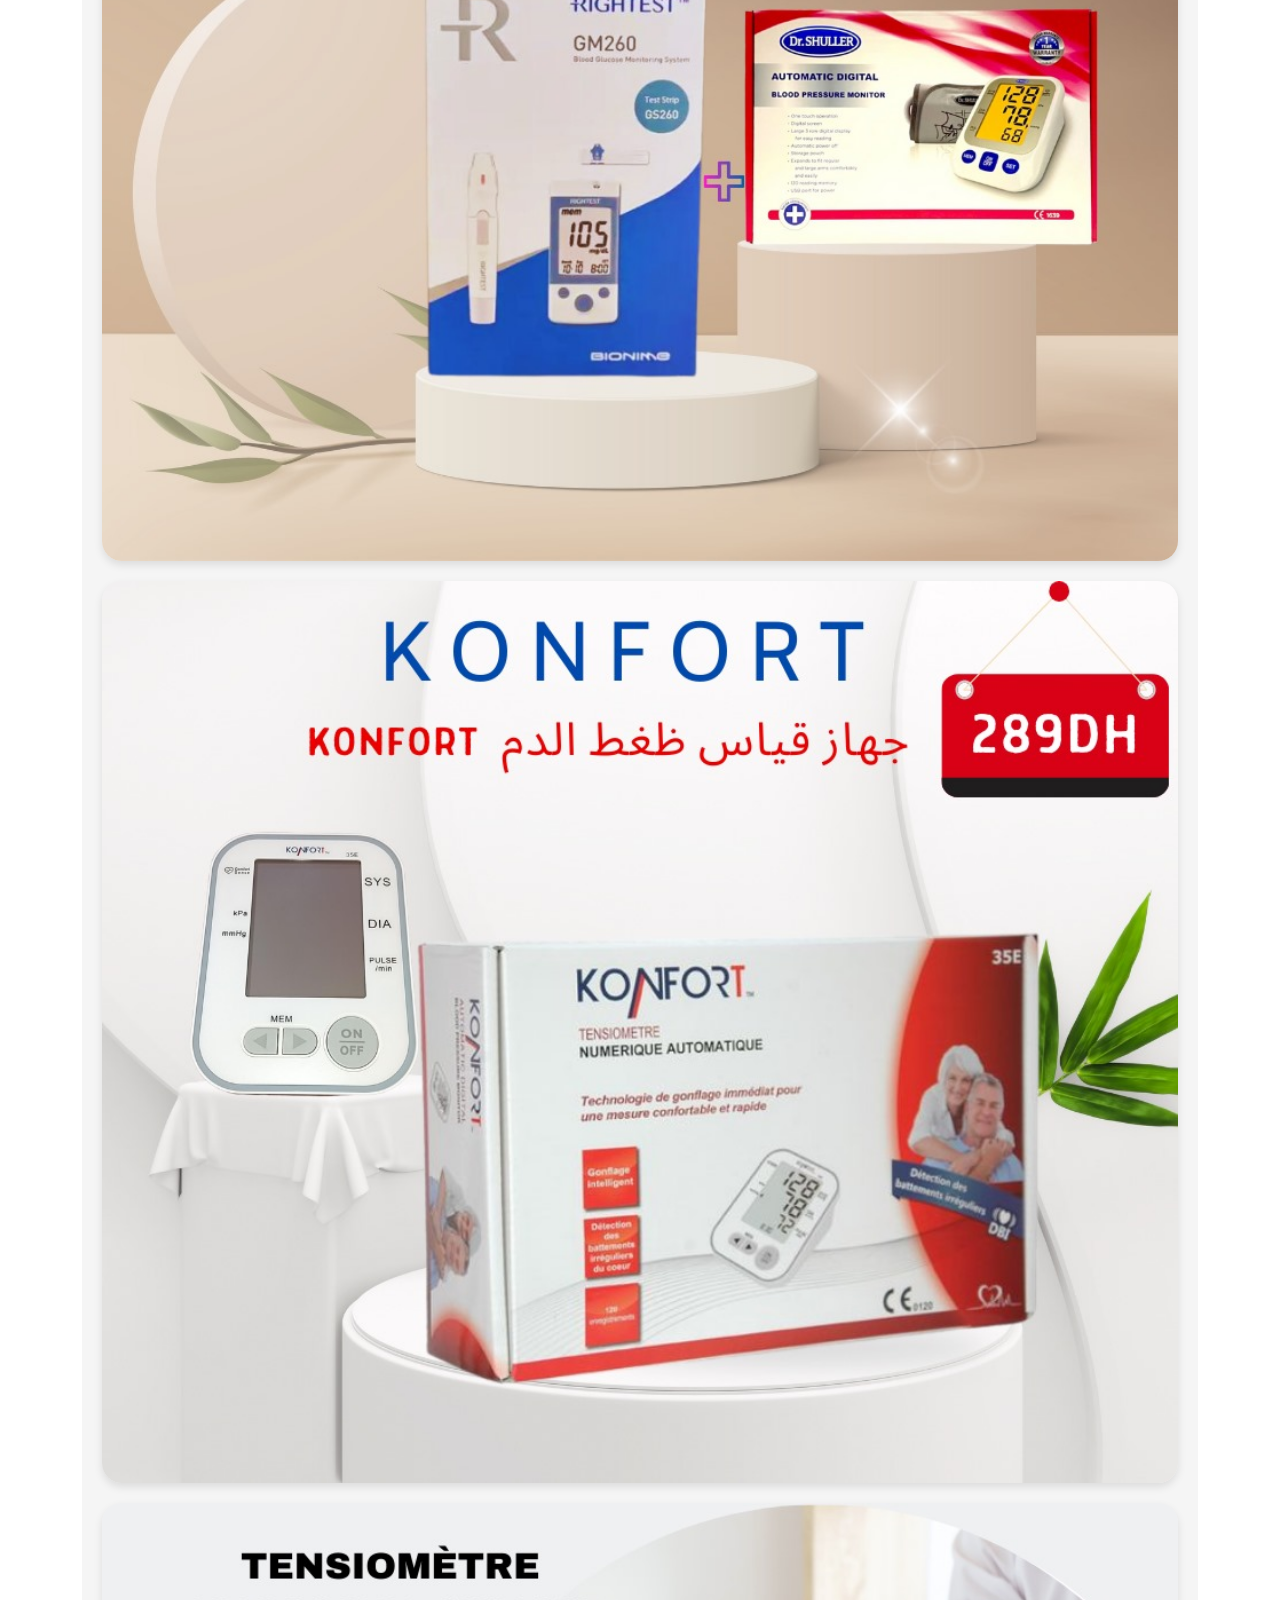
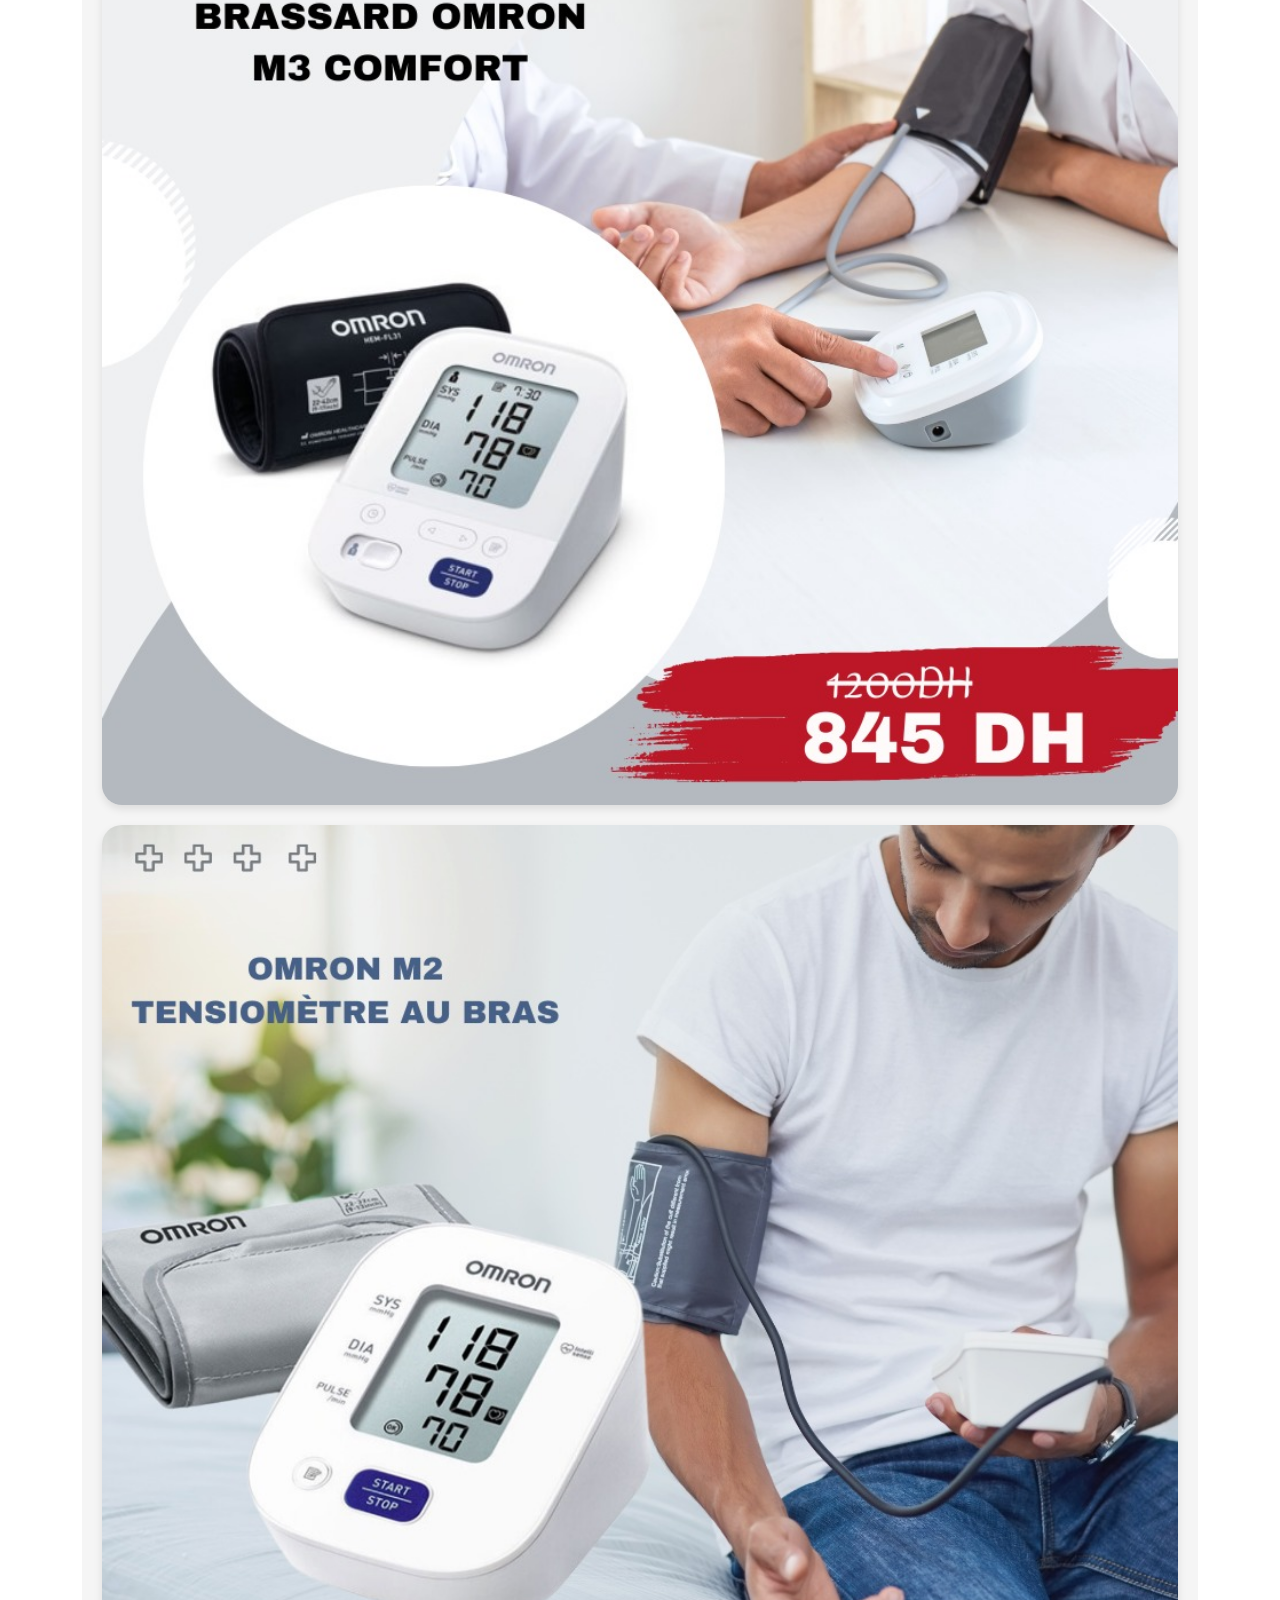
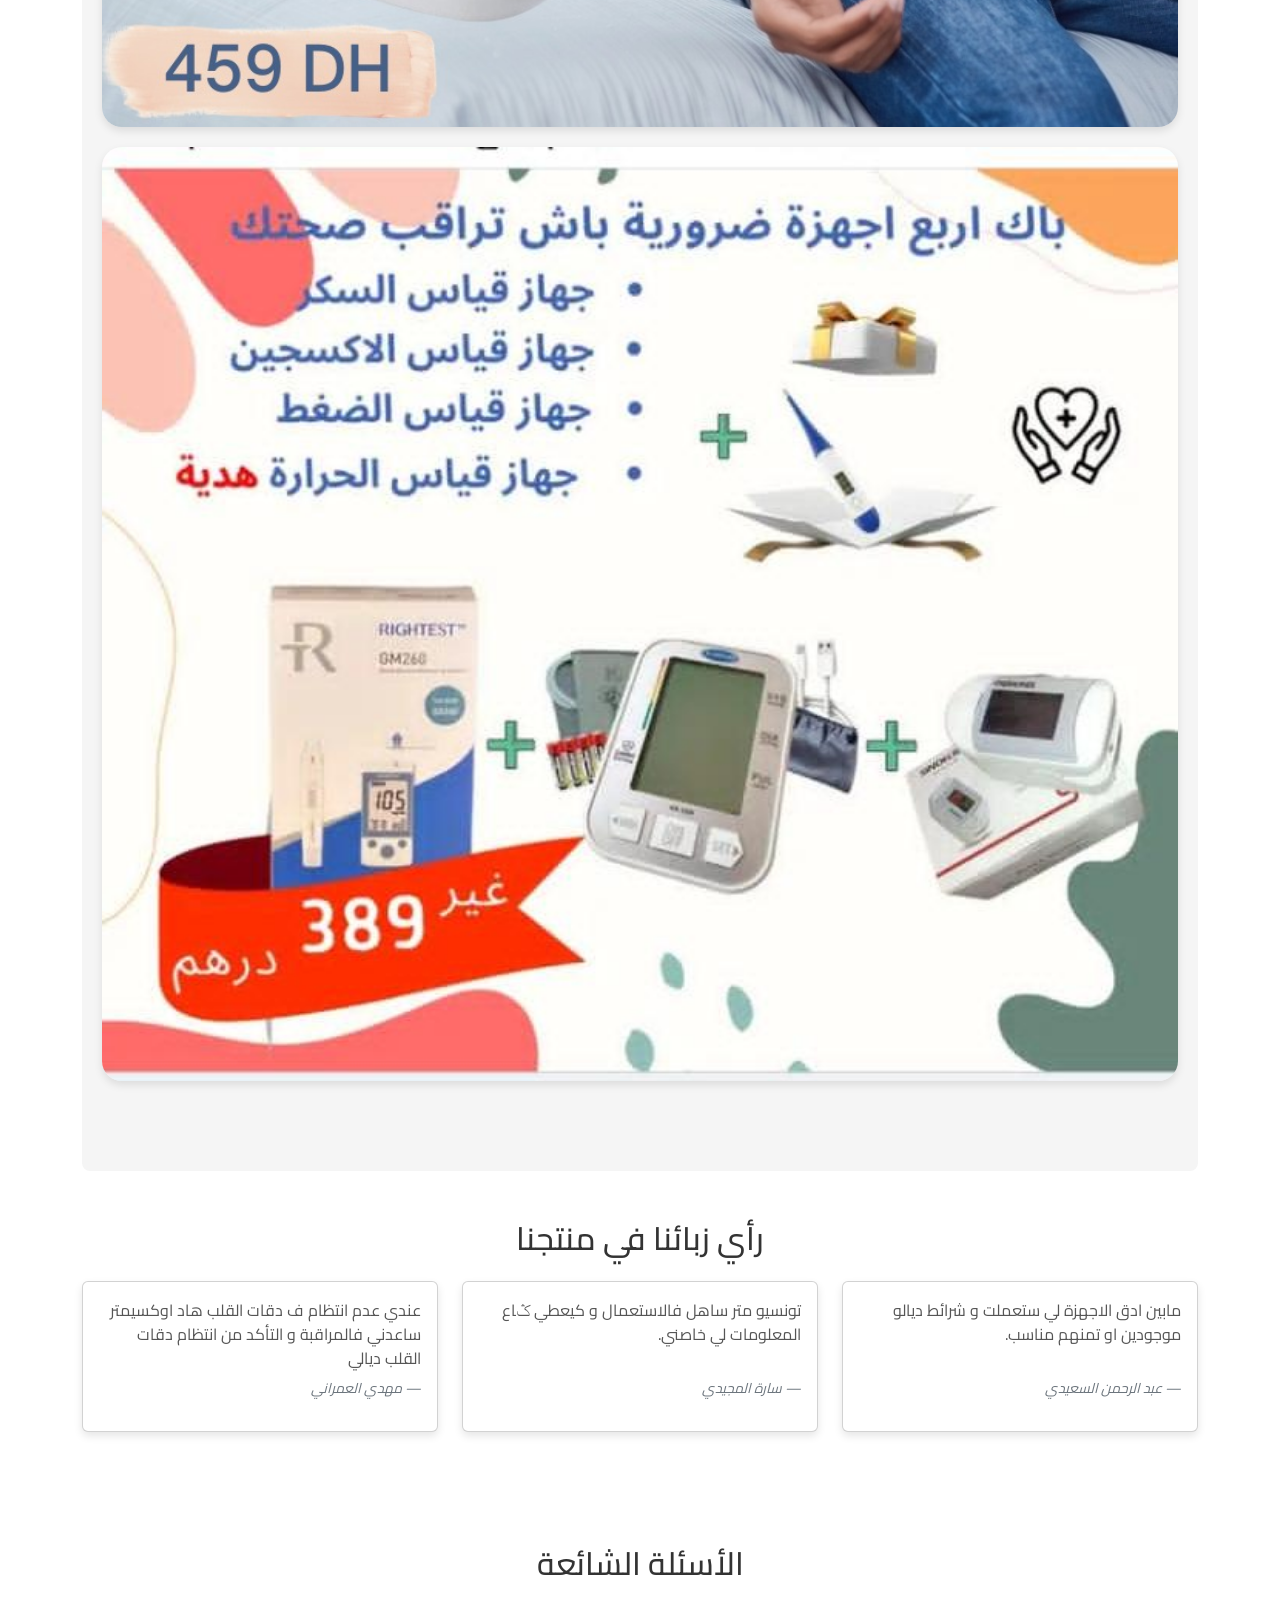
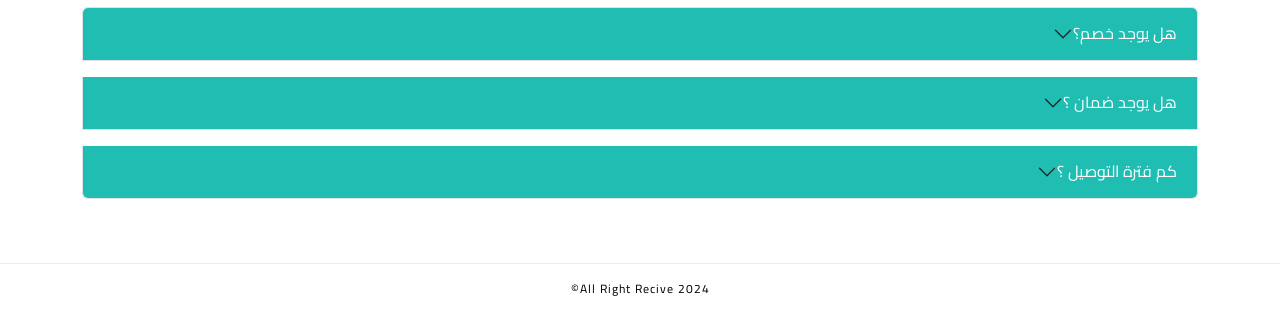
==== commit f47771da: "update" ====
--- a/index.html
+++ b/index.html
@@ -4,7 +4,7 @@
     <meta charset="UTF-8">
     <meta name="viewport" content="width=device-width, initial-scale=1.0">
     <meta name="description" content="استكشف تشكيلتنا الواسعة من أجهزة القياس الدقيقة في بيونيماروك. مثالية لكل المهن والاستخدامات المنزلية. توصيل سريع وخدمة ما بعد البيع متميزة.">
-    <link rel="icon" type="image/png" href="images/logo/logo.png">
+    <!-- <link rel="icon" type="image/png" href="images/logo/logo.png"> -->
     <link href="https://cdn.jsdelivr.net/npm/bootstrap@5.3.3/dist/css/bootstrap.min.css" rel="stylesheet" integrity="sha384-QWTKZyjpPEjISv5WaRU9OFeRpok6YctnYmDr5pNlyT2bRjXh0JMhjY6hW+ALEwIH" crossorigin="anonymous">
     <link href="https://fonts.googleapis.com/css2?family=Cairo:wght@200;300;400;600;700;900&display=swap" rel="stylesheet">
     <title>أجهزة قياس بيونيماروك | احصل على أدق القياسات لكل احتياجاتك</title>
@@ -24,13 +24,13 @@
             <!-- Social Icons - Always visible -->
             <ul class="navbar-nav ms-auto"> <!-- ms-auto to align the nav to the right -->
                 <li class="nav-item">
-                    <a class="nav-link" href="#"><i class="bi bi-facebook"></i></a>
+                    <a class="nav-link" href="https://web.facebook.com/MYSANTEDIAGNO/"><i class="bi bi-facebook"></i></a>
                 </li>
                 <li class="nav-item">
                     <a class="nav-link" href="#"><i class="bi bi-twitter"></i></a>
                 </li>
                 <li class="nav-item">
-                    <a class="nav-link" href="#"><i class="bi bi-instagram"></i></a> <!-- Instagram Icon -->
+                    <a class="nav-link" href="https://www.instagram.com/accounts/onetap/?next=%2Fvita_parapharma%2F"><i class="bi bi-instagram"></i></a> <!-- Instagram Icon -->
                 </li>      
                 <li class="nav-item">
                     <a class="nav-link" href="#"><i class="bi bi-tiktok"></i></a>
@@ -63,7 +63,13 @@
                         <div class="mb-3" id="productSelectionContainer"> <!-- Add an ID for easier selection -->
                             <div class="input-group">
                                 <select class="form-select" id="productSelection" name="productSelection" aria-label="Product Selection">
-                                    <option value="images/products/product1.jpeg" selected>Gs260*2</option>
+                                    <option value="images/products/product1.jpeg">Pack269</option>
+                                    <option value="images/products/product2.jpeg">Pack289-1</option>
+                                    <option value="images/products/product3.jpeg">Pack299</option>
+                                    <option value="images/products/product4.jpeg">Pack289-2</option>
+                                    <option value="images/products/product5.jpeg">Pack845</option>
+                                    <option value="images/products/product6.jpeg">Pack459</option>
+                                    <option value="images/products/product7.jpeg">Pack389</option>
                                 </select>
                             </div>
                         </div>                        
@@ -107,12 +113,47 @@
             <a href="#_form"><button type="button" class="btn btn-primary">اطلب الان</button></a>
             <div class="product-image">
                 <div class="product-item">
-                    <img id="product1" src="images/products/product1.jpeg" alt="Gs260*2" class="img-fluid">
+                    <img id="product1" src="images/products/product1.jpeg" alt="Pack269" class="img-fluid">
                     <div class="product-icons">
                         <a href="#" class="add-to-cart" data-product-id="images/products/product1.jpeg"><i class="bi bi-cart-plus-fill"></i></a>
                     </div>
                 </div>
-                
+                <div class="product-item">
+                    <img id="product1" src="images/products/product2.jpeg" alt="Pack289-1" class="img-fluid">
+                    <div class="product-icons">
+                        <a href="#" class="add-to-cart" data-product-id="images/products/product2.jpeg"><i class="bi bi-cart-plus-fill"></i></a>
+                    </div>
+                </div>
+                <div class="product-item">
+                    <img id="product1" src="images/products/product3.jpeg" alt="Pack299" class="img-fluid">
+                    <div class="product-icons">
+                        <a href="#" class="add-to-cart" data-product-id="images/products/product3.jpeg"><i class="bi bi-cart-plus-fill"></i></a>
+                    </div>
+                </div>
+                <div class="product-item">
+                    <img id="product1" src="images/products/product4.jpeg" alt="Pack289-2" class="img-fluid">
+                    <div class="product-icons">
+                        <a href="#" class="add-to-cart" data-product-id="images/products/product4.jpeg"><i class="bi bi-cart-plus-fill"></i></a>
+                    </div>
+                </div>
+                <div class="product-item">
+                    <img id="product1" src="images/products/product5.jpeg" alt="Pack845" class="img-fluid">
+                    <div class="product-icons">
+                        <a href="#" class="add-to-cart" data-product-id="images/products/product5.jpeg"><i class="bi bi-cart-plus-fill"></i></a>
+                    </div>
+                </div>
+                <div class="product-item">
+                    <img id="product1" src="images/products/product6.jpeg" alt="Pack459" class="img-fluid">
+                    <div class="product-icons">
+                        <a href="#" class="add-to-cart" data-product-id="images/products/product6.jpeg"><i class="bi bi-cart-plus-fill"></i></a>
+                    </div>
+                </div>
+                <div class="product-item">
+                    <img id="product1" src="images/products/product7.jpeg" alt="Pack389" class="img-fluid">
+                    <div class="product-icons">
+                        <a href="#" class="add-to-cart" data-product-id="images/products/product7.jpeg"><i class="bi bi-cart-plus-fill"></i></a>
+                    </div>
+                </div>
             </div>
         </div>
     </div>
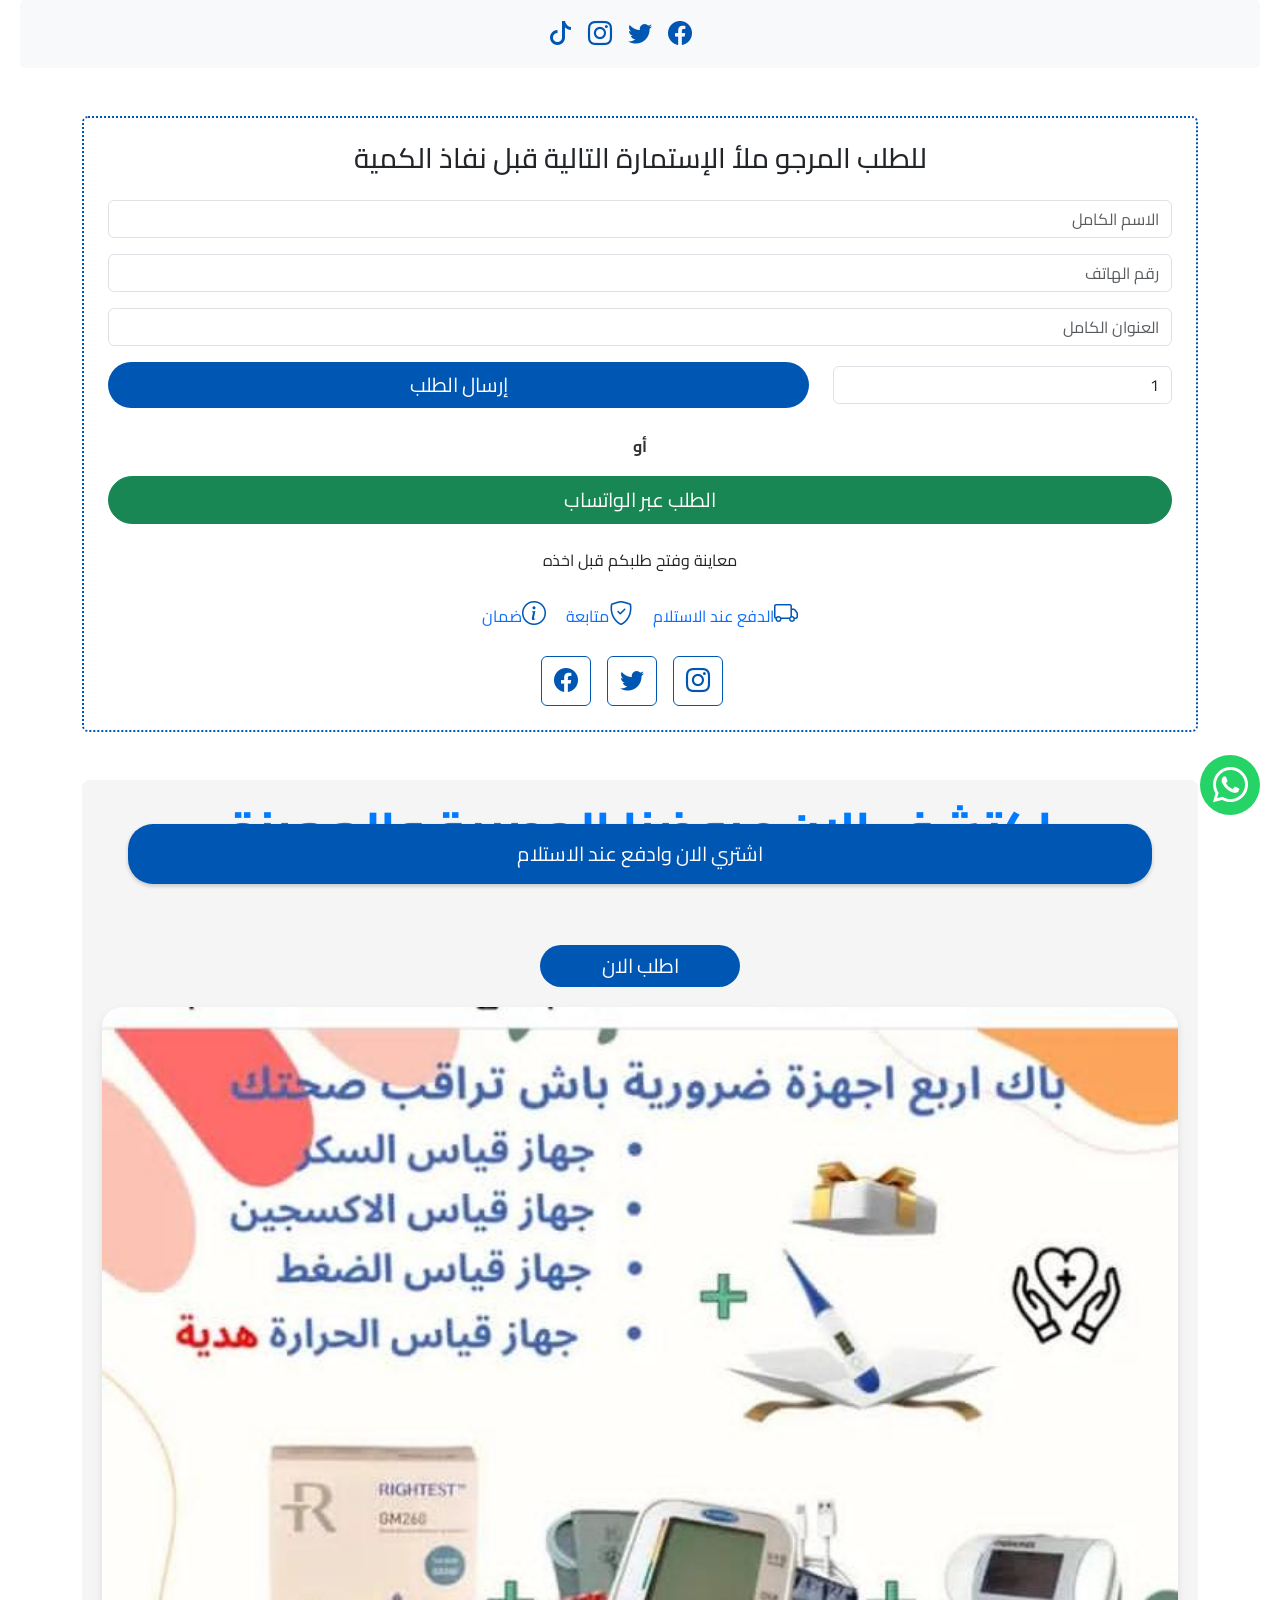
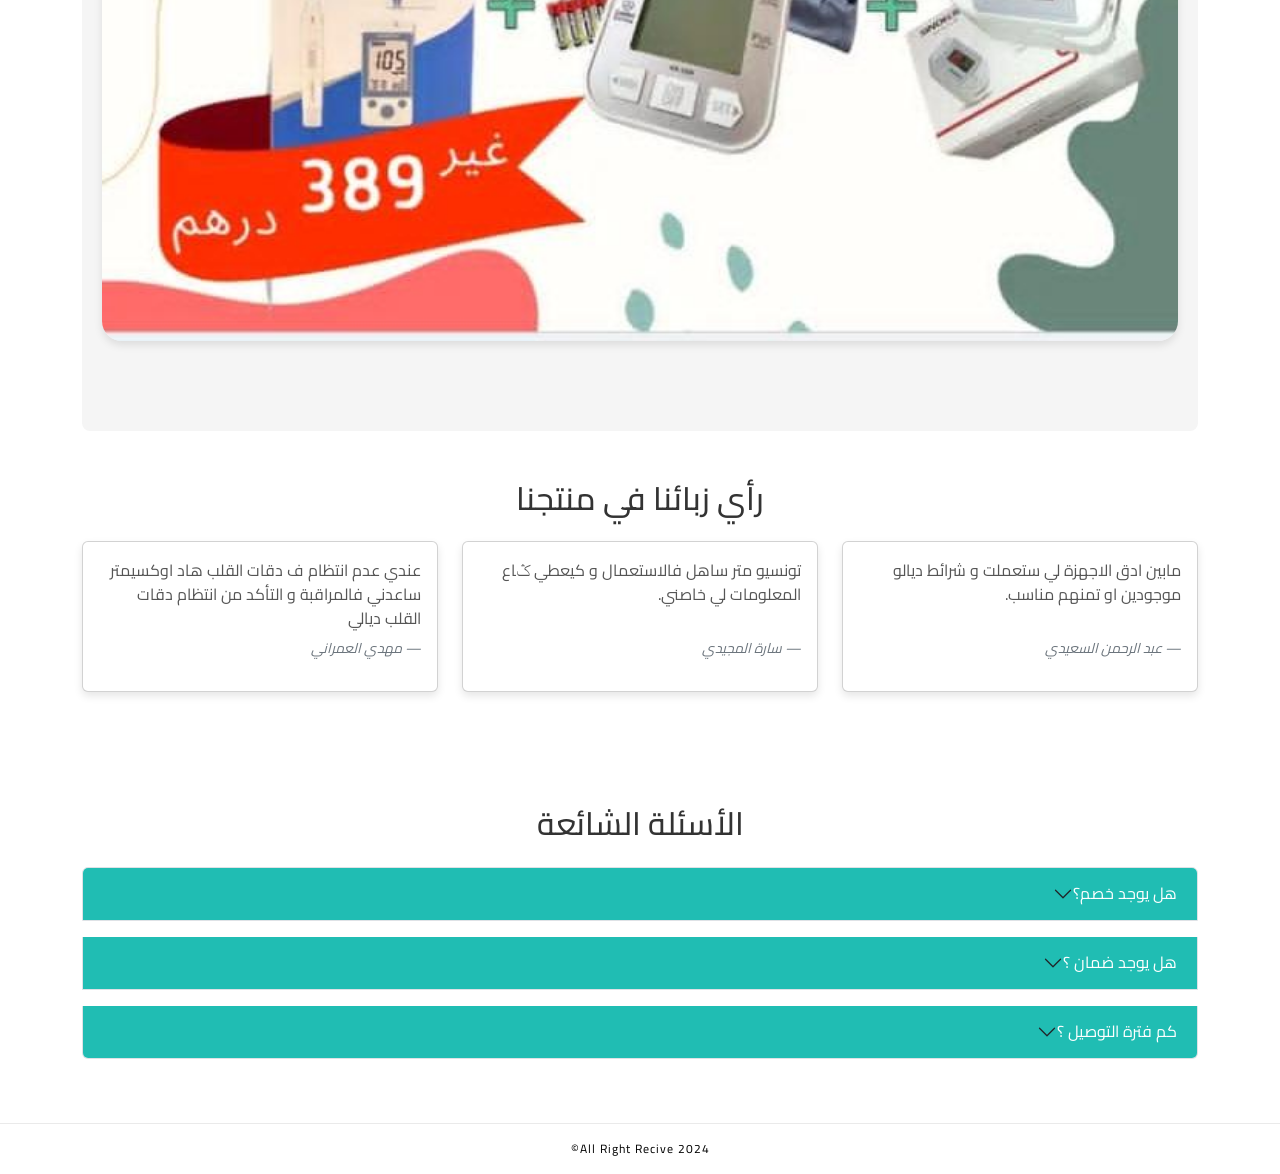
==== commit e244195d: "update" ====
--- a/index.html
+++ b/index.html
@@ -63,20 +63,23 @@
                         <div class="mb-3" id="productSelectionContainer"> <!-- Add an ID for easier selection -->
                             <div class="input-group">
                                 <select class="form-select" id="productSelection" name="productSelection" aria-label="Product Selection">
-                                    <option value="images/products/product1.jpeg">Pack269</option>
-                                    <option value="images/products/product2.jpeg">Pack289-1</option>
-                                    <option value="images/products/product3.jpeg">Pack299</option>
-                                    <option value="images/products/product4.jpeg">Pack289-2</option>
-                                    <option value="images/products/product5.jpeg">Pack845</option>
-                                    <option value="images/products/product6.jpeg">Pack459</option>
-                                    <option value="images/products/product7.jpeg">Pack389</option>
+                                    <option value="images/products/product7.jpeg" selected>Pack389</option>
                                 </select>
                             </div>
-                        </div>                        
-                        <div class="d-grid gap-2 text-center">
+                        </div>
+                        <div class="row align-items-center">
+                            <div class="col-6 col-md-4">
+                                <input type="number" id="quantity" name="quantity" min="1" value="1" class="form-control" placeholder="الكمية">
+                            </div>
+                            <div class="col-6 col-md-8 d-grid">
+                                <button type="submit" class="btn btn-primary btn-lg">إرسال الطلب</button>
+                                <div id="formMessage" class="mt-3"></div> <!-- Placeholder for the message -->
+                            </div>
+                        </div>                                             
+                        <!-- <div class="d-grid gap-2 text-center">
                             <button type="submit" class="btn btn-primary btn-lg">إرسال الطلب</button>
-                            <div id="formMessage" class="mt-3"></div> <!-- Placeholder for the message -->
-                        </div>
+                            <div id="formMessage" class="mt-3"></div> Placeholder for the message
+                        </div> -->
                     </form>
                     <div class="d-grid gap-2 text-center">
                         <div class="divider">أو</div>
@@ -112,42 +115,6 @@
             <marquee><p class="text-center">أكثر من 1000 زبون وثقوا بنا</p></marquee>
             <a href="#_form"><button type="button" class="btn btn-primary">اطلب الان</button></a>
             <div class="product-image">
-                <div class="product-item">
-                    <img id="product1" src="images/products/product1.jpeg" alt="Pack269" class="img-fluid">
-                    <div class="product-icons">
-                        <a href="#" class="add-to-cart" data-product-id="images/products/product1.jpeg"><i class="bi bi-cart-plus-fill"></i></a>
-                    </div>
-                </div>
-                <div class="product-item">
-                    <img id="product1" src="images/products/product2.jpeg" alt="Pack289-1" class="img-fluid">
-                    <div class="product-icons">
-                        <a href="#" class="add-to-cart" data-product-id="images/products/product2.jpeg"><i class="bi bi-cart-plus-fill"></i></a>
-                    </div>
-                </div>
-                <div class="product-item">
-                    <img id="product1" src="images/products/product3.jpeg" alt="Pack299" class="img-fluid">
-                    <div class="product-icons">
-                        <a href="#" class="add-to-cart" data-product-id="images/products/product3.jpeg"><i class="bi bi-cart-plus-fill"></i></a>
-                    </div>
-                </div>
-                <div class="product-item">
-                    <img id="product1" src="images/products/product4.jpeg" alt="Pack289-2" class="img-fluid">
-                    <div class="product-icons">
-                        <a href="#" class="add-to-cart" data-product-id="images/products/product4.jpeg"><i class="bi bi-cart-plus-fill"></i></a>
-                    </div>
-                </div>
-                <div class="product-item">
-                    <img id="product1" src="images/products/product5.jpeg" alt="Pack845" class="img-fluid">
-                    <div class="product-icons">
-                        <a href="#" class="add-to-cart" data-product-id="images/products/product5.jpeg"><i class="bi bi-cart-plus-fill"></i></a>
-                    </div>
-                </div>
-                <div class="product-item">
-                    <img id="product1" src="images/products/product6.jpeg" alt="Pack459" class="img-fluid">
-                    <div class="product-icons">
-                        <a href="#" class="add-to-cart" data-product-id="images/products/product6.jpeg"><i class="bi bi-cart-plus-fill"></i></a>
-                    </div>
-                </div>
                 <div class="product-item">
                     <img id="product1" src="images/products/product7.jpeg" alt="Pack389" class="img-fluid">
                     <div class="product-icons">
